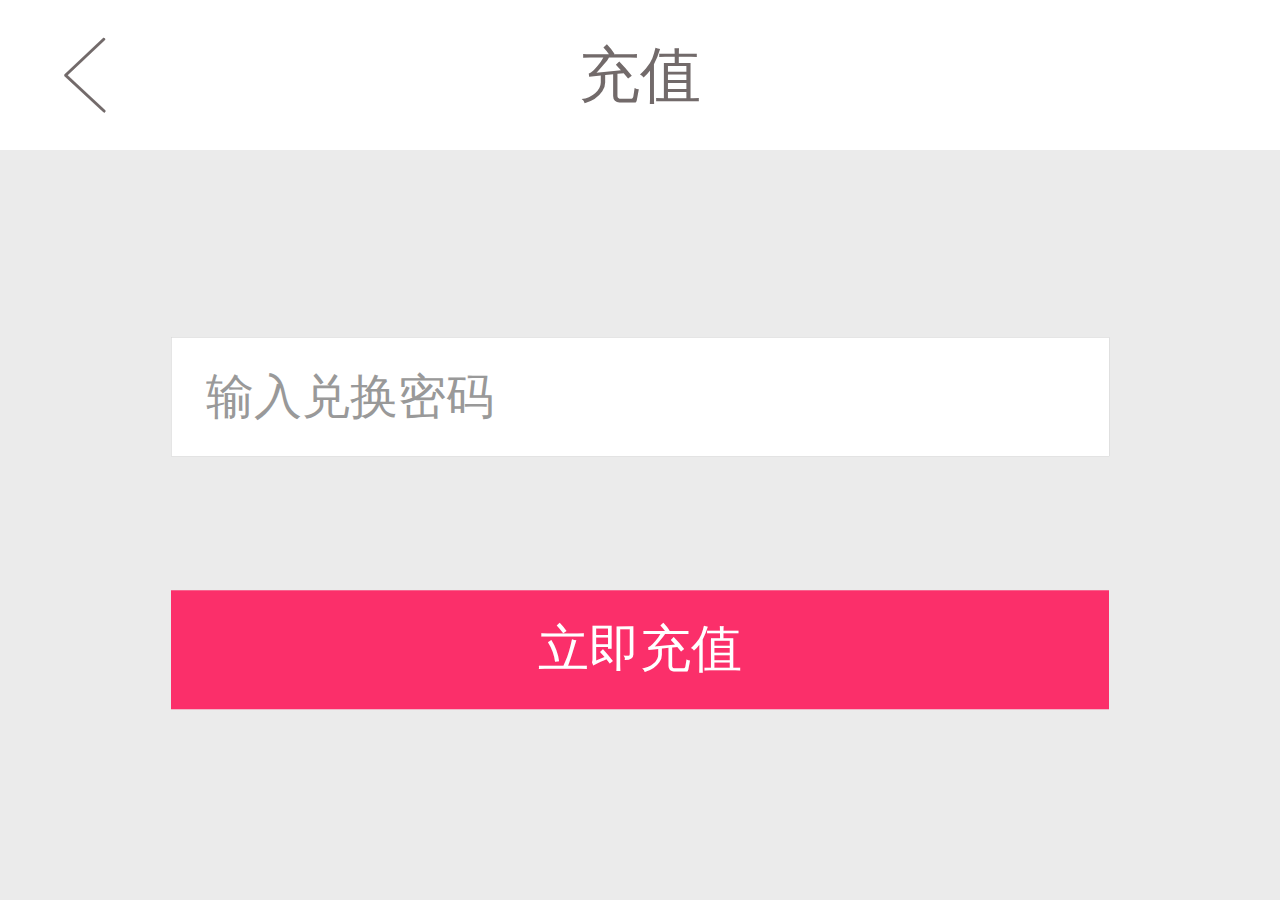
==== recharge.html @ 62c9b6fd "first commit" ====
<!doctype html>
<html>
<head>
<meta charset="utf-8" />
<meta name="viewport" content="width=device-width, initial-scale=1, maximum-scale=1, user-scalable=0"> <!-- 规定视口区域大小为1:1且不允许缩放 -->
<meta name="apple-mobile-web-app-capable" content="yes"> <!-- IOS中Safari允许全屏浏览 -->
<meta name="apple-mobile-web-app-status-bar-style" content="black"> <!-- IOS中Safari顶端状态条样式 -->
<meta content="telephone=no, address=no" name="format-detection"> <!-- 忽略IOS操作系统将五位或以上位数的数字识别成电话号码 -->
<meta name="author" content="BeZuo">
<title>福利平台</title>
<link rel="Shortcut Icon" href="images/favicon.ico" />
<!-- 用于浏览器默认样式重置 start -->
<link type="text/css" rel="stylesheet" href="style/base.min.css" />
<!-- 用于浏览器默认样式重置 end -->

<!-- 页面模块样式 start -->
<link type="text/css" rel="stylesheet" href="style/layout.min.css" />
<!-- 页面模块样式 end -->

<!-- 页面下拉加载动效 start -->
<link rel="stylesheet" type="text/css" href="style/gmu.min.css" />
<!-- 页面下拉加载动效 end -->

<!-- 页面下拉加载动效 start -->
<link rel="stylesheet" type="text/css" href="style/loading.min.css" />
<!-- 页面下拉加载动效 end -->
</head>

<body class="bg01">
<section>
	<!-- header start -->
	<header class="user-header">
		<a href="javascript: history.back();" class="fn-left iconfont page-back02"></a>
		<h1>充值</h1>
	</header>

	<!-- article start -->
	<article class="recharge-container">
		<div class="recharge-box">
			<from action="">
				<input type="text" placeholder="输入兑换密码" class="recharge-text" />

				<button class="recharge-btn">立即充值</button>
			</from>
		</div>
	</article>
	<!-- / article end -->

</section>

<script type="text/javascript" src="js/zepto.min.js"></script>
<script type="text/javascript" src="js/base.min.js"></script>
<script type="text/javascript">
	// 验证码输入自动将其格式化
	$(".recharge-text").on("keyup", formatBC);
  
    function formatBC(e){
  
      $(this).attr("data-oral", $(this).val().replace(/\ +/g,""));
      //$("#bankCard").attr("data-oral")获取未格式化的卡号
  
      var self = $.trim(e.target.value);
      console.log(self +"self!");
      console.log(this.value)
      var temp = this.value.replace(/\D/g, '').replace(/(....)(?=.)/g, '$1 ');
      if(self.length > 13){
        this.value = self.substr(0, 13);
        return this.value;
      }
      if(temp != this.value){
        this.value = temp;
      }
    }
</script>
</body>
</html>
---- style/base.min.css ----
@charset "UTF-8";body,html{color:#000;-webkit-text-size-adjust:none;-ms-text-size-adjust:none;text-size-adjust:none}article,aside,blockquote,body,button,code,dd,details,div,dl,dt,fieldset,figcaption,figure,footer,form,h1,h2,h3,h4,h5,h6,header,hgroup,hr,input,legend,li,menu,nav,ol,p,pre,section,td,textarea,th,ul{margin:0;padding:0;-webkit-tap-highlight-color:rgba(255,0,0,0);-webkit-user-select:none;-moz-user-select:none;user-select:none}a,button,input{-webkit-tap-highlight-color:rgba(255,0,0,0)}article,aside,details,figcaption,figure,footer,header,hgroup,menu,nav,section{display:block}audio,canvas,video{display:inline-block;*display:inline;*zoom:1}html{font-size:62.5%}body{font-size:1rem;font-family:Arial,Helvetica,sans-serif}button,input,select,textarea{font:12px/1.5 sans-serif;border:0 none}input,select,textarea{font-size:100%;-webkit-appearance:none;-webkit-user-select:text;-moz-user-select:text;user-select:text}i{font-style:normal}table{border-collapse:collapse;border-spacing:0}fieldset,img{border:0}iframe{display:block}abbr,acronym{border:0;font-variant:normal}del{text-decoration:line-through}address,caption,cite,code,dfn,em,th,var{font-style:normal;font-weight:400}ol,ul{list-style:none}caption,th{text-align:left}h1,h2,h3,h4,h5,h6{font-size:100%;font-weight:400}q:after,q:before{content:''}sub,sup{font-size:75%;line-height:0;position:relative;vertical-align:baseline}sup{top:-.5em}sub{bottom:-.25em}input[type=button],input[type=reset],input[type=submit]{-webkit-appearance:none}a,a:hover,ins{text-decoration:none}.fn-clear:after{visibility:hidden;display:block;font-size:0;content:" ";clear:both;height:0}.fn-clear{zoom:1}body .fn-hide{display:none}.fn-left,.fn-right{display:inline}.fn-left{float:left}.fn-right{float:right}.bg01{background-color:#ebebeb}.mbtm5{margin-bottom:.5rem}.ptn-center{left:50%;-webkit-transform:translateX(-50%);-moz-transform:translateX(-50%);-ms-transform:translateX(-50%);transform:translateX(-50%)}.ptn-middle{top:50%;-webkit-transform:translateY(-50%);-moz-transform:translateY(-50%);-ms-transform:translateY(-50%);transform:translateY(-50%)}.text-color{color:#fb5d5d}.text-color1{color:#999}.text-color3{color:#4071e4}.font10{font-size:1rem!important}.font12{font-size:1.2rem!important}.font14{font-size:1.4rem!important}.font15{font-size:1.8rem!important}.address-delete:before,.addressForm:before,.buy-number:before,.ct-group .ct-list:before,.ct-item:before,.ct-link:before,.ct-sm:before,.home-enter:before,.limited-box-btm:before,.nav-box:before,.order-item:before,.order-price:before,.sku-btn-box:before,.sku-item:before,.sortMore:before{content:'';position:absolute;display:block;height:1px;width:100%;-webkit-transform-origin:50% 0;-moz-transform-origin:50% 0;transform-origin:50% 0}.addressForm:after,.allOrders:after,.commodity:after,.coupon-title:after,.ct-record ul li:after,.ct-record-tit:after,.downBox:after,.enter-one:after,.ipt-text:after,.list-box01:after,.order-column01:after,.order-column:after,.order-coupon-top:after,.order-refund li:after,.orderAddress:after,.orderItemStatus:after,.pt-box h3:after,.refund-tit:after,.select-address-li li:after,.service-header:before,.sku-control dd:after,.suggest-sug li:after{content:'';position:absolute;display:block;height:1px;width:100%;-webkit-transform-origin:50% 100%;-moz-transform-origin:50% 100%;transform-origin:50% 100%}@media only screen and (-webkit-min-device-pixel-ratio:2){.address-delete:before,.addressForm:after,.addressForm:before,.allOrders:after,.buy-number:before,.commodity:after,.coupon-title:after,.ct-group .ct-list:before,.ct-item:before,.ct-link:before,.ct-record ul li:after,.ct-record-tit:after,.ct-sm:before,.downBox:after,.enter-one:after,.home-enter:before,.ipt-text:after,.limited-box-btm:before,.list-box01:after,.nav-box:before,.order-column01:after,.order-column:after,.order-coupon-top:after,.order-item:before,.order-price:before,.order-refund li:after,.orderAddress:after,.orderItemStatus:after,.pt-box h3:after,.refund-tit:after,.select-address-li li:after,.service-header:before,.sku-btn-box:before,.sku-control dd:after,.sku-item:before,.sortMore:before,.suggest-sug li:after{-webkit-transform:scaleY(0.6);-moz-transform:scaleY(0.6);transform:scaleY(0.6)}.enter-left:after,.enter-worth:after{-webkit-transform:scaleX(0.6);-moz-transform:scaleX(0.6);transform:scaleX(0.6)}}@media only screen and (-webkit-min-device-pixel-ratio:3){.address-delete:before,.addressForm:after,.addressForm:before,.allOrders:after,.buy-number:before,.commodity:after,.coupon-title:after,.ct-group .ct-list:before,.ct-item:before,.ct-link:before,.ct-record ul li:after,.ct-record-tit:after,.ct-sm:before,.downBox:after,.enter-one:after,.home-enter:before,.ipt-text:after,.limited-box-btm:before,.list-box01:after,.nav-box:before,.order-column01:after,.order-column:after,.order-coupon-top:after,.order-item:before,.order-price:before,.order-refund li:after,.orderAddress:after,.orderItemStatus:after,.pt-box h3:after,.refund-tit:after,.select-address-li li:after,.service-header:before,.sku-btn-box:before,.sku-control dd:after,.sku-item:before,.sortMore:before,.suggest-sug li:after{-webkit-transform:scaleY(0.33);-moz-transform:scaleY(0.33);transform:scaleY(0.33)}.enter-left:after,.enter-worth:after{-webkit-transform:scaleX(0.33);-moz-transform:scaleX(0.33);transform:scaleX(0.33)}}.slide-view{position:fixed;width:100%;height:100%;z-index:9999;top:0;left:0;background:#000;opacity:0;overflow:hidden}.slide-cur{display:none;position:absolute;z-index:999;bottom:15px;left:50%;height:10px;text-align:center;-webkit-transform:translateX(-50%);-moz-transform:translateX(-50%);-o-transform:translateX(-50%);transform:translateX(-50%)}.slide-cur span{float:left;width:6px;height:6px;margin:0 5px;-webkit-border-radius:50%;-moz-border-radius:50%;-ms-border-radius:50%;border-radius:50%;background:rgba(255,255,255,.5)}.slide-cur .cur{background:rgba(255,255,255,1)}.slide-view ul{position:relative;z-index:-1;display:-webkit-box;display:-moz-box;display:-ms-flexbox;display:box;width:100%;height:100%;-webkit-transition:all 350ms linear;-moz-transition:all 350ms linear;transition:all 350ms linear;-webkit-backface-visibility:hidden;-moz-backface-visibility:hidden;backface-visibility:hidden}.slide-view li{position:relative;width:100%;height:100%}.slide-view li img{position:absolute;top:50%;left:50%;max-width:100%;max-height:100%;-webkit-transform:translate(-50%,-50%);-moz-transform:translate(-50%,-50%);transform:translate(-50%,-50%)}.pop-img{-webkit-animation-duration:.4s;animation-duration:.4s;-webkit-animation-fill-mode:forwards;animation-fill-mode:forwards;-webkit-animation-name:anim-pop-open;animation-name:anim-pop-open;-webkit-animation-timing-function:cubic-bezier(0.6,0,.4,1);animation-timing-function:cubic-bezier(0.6,0,.4,1)}@-webkit-keyframes anim-pop-open{0%{opacity:0;-webkit-transform:scale3d(0,0,1)}100%{opacity:1;-webkit-transform:scale3d(1,1,1)}}@keyframes anim-pop-open{0%{opacity:0;-webkit-transform:scale3d(0,0,1);transform:scale3d(0,0,1)}100%{opacity:1;-webkit-transform:scale3d(1,1,1);transform:scale3d(1,1,1)}}@font-face{font-family:iconfont;src:url(font/iconfont.eot?t=1464162753);src:url(font/iconfont.eot?t=1464162753#iefix) format('embedded-opentype'),url(font/iconfont.woff?t=1464162753) format('woff'),url(font/iconfont.ttf?t=1464162753) format('truetype'),url(font/iconfont.svg?t=1464162753#iconfont) format('svg')}.iconfont{font-family:iconfont!important;font-size:16px;font-style:normal;-webkit-font-smoothing:antialiased;-webkit-text-stroke-width:.2px;-moz-osx-font-smoothing:grayscale}.iconfont-share{font-size:2.4rem;margin-right:.5rem}.prompt-down,.prompt-up{width:100%;padding:1rem 0;text-align:center;line-height:2rem;font-size:1.5rem;color:#878787;background-color:#ebebeb}.prompt-down{position:absolute}.btm-fixed,.top-fixed{position:fixed;left:0;z-index:99;width:100%}.top-fixed{top:0}.btm-fixed{bottom:0}.page-fixed{position:fixed;width:100%;height:100%;top:0;left:0;bottom:0;right:0;overflow:hidden}.scrollbox{position:absolute;top:4.4rem;left:0;bottom:0;right:0;overflow-y:scroll;-webkit-overflow-scrolling:touch;background-color:#ebebeb}.header{width:100%;height:4.4rem;background-color:#fb5d5d}.header .logo{line-height:4.4rem;font-size:2.2rem;text-align:center;color:#fff;text-shadow:1px 1px 1px #212121}.logo img{display:block;width:100%}.top-h1{padding:0 8rem;line-height:4.4rem;font-size:1.8rem;text-align:center;color:#fff}.top-right{margin-right:1.5rem;line-height:4.4rem;font-size:1.6rem}.writeBg{background-color:#fff}.page-back01:before,.page-back02:before,.page-back:before{content:"\e600";display:block;width:3rem;line-height:4.4rem;padding-left:1rem;font-size:2.5rem!important;color:#fff}.page-back01:before{color:#fb5d5d}.page-back02:before{color:#726a6a}.back-home{padding:1rem;font-size:2.4rem;color:#fff}.pad-top44{padding-top:4.4rem}.pad-btm50{padding-bottom:5rem}.margin-btm15{margin-bottom:1.5rem}.nav-box{display:-webkit-box;display:-webkit-flex;display:-ms-flexbox;display:flex;width:100%;height:5rem;background-color:#fff;-webkit-box-sizing:border-box;-moz-box-sizing:border-box;box-sizing:border-box}.nav-box:before{top:0;left:0;bottom:auto;right:auto;background-color:#b8b8b8}.nav-box a{display:block;flex:1;-webkit-flex:1;width:33.33%;padding-top:.4rem;line-height:1.6rem;font-size:1.2rem;text-align:center;color:#999}.nav-box .iconfont{display:block;width:2.8rem;height:2.8rem;margin:0 auto;line-height:2.9rem;font-size:2.9rem}.nav-box .nav-active,.nav-box .nav-active .iconfont{color:#fb5d5d}.buy-foot{height:5rem;line-height:5rem;text-align:center;font-size:1.8rem;background-color:#fb5d5d}.buy-foot a{height:5rem;-webkit-box-sizing:border-box;-moz-box-sizing:border-box;box-sizing:border-box}.btn-buy,.btn-buy07{display:block;width:100%;color:#fff}.btn-buy01{width:40%;color:#fff;background-color:#ffc548}.btn-buy02{width:60%;color:#fff}.btn-buy03,.btn-buy04,.btn-buy05{width:33.333%;color:#fff}.btn-buy03{color:#fb5d5d;background-color:#fff}.btn-buy04{background-color:#ffc548}.btn-buy06{display:block;width:100%;color:#fff;background-color:#999}.btn-buy07{background-color:#a7a7a7}.text-wrap{padding:1rem 0 .5rem;line-height:1.5rem;font-size:1.4rem}.text-wrap em{display:block;line-height:2rem;font-size:1.8rem}.buy-foot .icons-invite,.buy-foot .icons-invite01{display:inline-block;margin-right:.8rem;vertical-align:-.4rem}.mask-box{position:fixed;top:0;left:0;z-index:991;width:100%;height:100%;background-color:rgba(0,0,0,.5)}.downBox{position:relative;width:100%;padding:.9rem 9.3rem .9rem 1rem;height:6.8rem;background-color:#fff;-webkit-box-sizing:border-box;-moz-box-sizing:border-box;box-sizing:border-box}.downBox:after{top:auto;right:auto;bottom:0;left:0;background-color:#ebebeb}.btn-down{width:7.8rem;margin:1rem -7.8rem 0 0;text-align:center;line-height:3rem;font-size:1.6rem;color:#fff;background-color:#fb5d5d;-webkit-border-radius:.2rem;-moz-border-radius:.2rem;border-radius:.2rem}.downBox-left{padding-left:5.8rem}.down-img{width:5rem;height:5rem;margin-left:-5.8rem;overflow:hidden}.down-img img{display:block;width:100%}.downBox-left h2{width:8.1rem;padding:.5rem 0}.downBox-left h2 img{display:block;width:100%}.downBox-left p{line-height:2rem;font-size:1.4rem}.invite-box{position:relative;width:100%;height:13.5rem;padding:2.5rem 2rem 0;text-align:center;background-color:#fff;-webkit-transform:translate3d(0,-100%,0);-moz-transform:translate3d(0,-100%,0);transform:translate3d(0,-100%,0);-webkit-box-sizing:border-box;-moz-box-sizing:border-box;box-sizing:border-box}.invite-box h2{padding-bottom:.4rem;line-height:2.5rem;color:#fd5b5b;font-size:1.8rem}.invite-box p{line-height:2rem;font-size:1.4rem;color:#999}.invite-box a{display:block;width:9.8rem;margin:1.7rem auto 0;line-height:2.6rem;color:#fb5d5d;font-size:1.6rem;border:1px solid #fb5d5d;border-radius:.2rem}.invite-box .icons-arrow{position:absolute;right:0;top:1.5rem;font-size:5rem;color:#fb5b5b}.dialog{position:absolute;top:50%;left:50%;z-index:999;width:75%;-webkit-transform:translate(-50%,-50%);-moz-transform:translate(-50%,-50%);transform:translate(-50%,-50%)}.dialog-Content{position:relative;margin:0 1.5rem;padding:2.5rem 0 2rem;text-align:center;-webkit-box-sizing:border-box;-moz-box-sizing:border-box;-ms-box-sizing:border-box;box-sizing:border-box}.dialog-text{width:100%;line-height:2.4rem;font-size:1.6rem;color:#666}.dialog-btn{display:-webkit-box;display:-webkit-flex;display:-ms-flexbox;display:flex;position:relative;width:100%;height:3rem;padding-bottom:1rem;text-align:center}.dialog-btn:before{content:"";position:absolute;left:50%;display:block;width:1px;height:3rem;-webkit-transform:translateX(-50%);-moz-transform:translateX(-50%);transform:translateX(-50%);background-color:rgba(0,0,0,.5)}.dialog-btn button{display:block;flex:1;-webkit-flex:1;width:50%;line-height:3rem;font-size:1.8rem;color:#666;border:0 none;background-color:transparent}.dialog-show{background-color:#fff;-webkit-border-radius:.3rem;-moz-border-radius:.3rem;border-radius:.3rem;-webkit-animation:dialogShow .3s;-moz-animation:dialogShow .3s;-o-animation:dialogShow .3s;animation:dialogShow .3s}@-webkit-keyframes dialogShow{0%{opacity:0;-webkit-transform:scale(0)}90%{opacity:1;-webkit-transform:scale(1.02)}100%{opacity:1;-webkit-transform:scale(1)}}@-moz-keyframes dialogShow{0%{opacity:0;-moz-transform:scale(0)}90%{opacity:1;-moz-transform:scale(1.02)}100%{opacity:1;-moz-transform:scale(1)}}@-o-keyframes dialogShow{0%{opacity:0;-o-transform:scale(0)}90%{opacity:1;-o-transform:scale(1.02)}100%{opacity:1;-o-transform:scale(1)}}@keyframes dialogShow{0%{opacity:0;transform:scale(0)}90%{opacity:1;transform:scale(1.02)}100%{opacity:1;transform:scale(1)}}.icons-b1:before,.icons-b2:before,.icons-b3:before,.lc-confirm01-active:before,.lc-invite01:before,.lc-selected01:before{content:"";display:block;background-image:url([data-uri]);background-size:9rem 6rem;overflow:hidden}.lc-selected01:before{width:2.8rem;height:2.8rem;background-position:-6rem 0}.lc-invite01:before{width:2.8rem;height:2.8rem;background-position:-3rem 0}.lc-confirm01-active:before{width:2.8rem;height:2.8rem;background-position:0 0}.icons-b1:before{width:2.2rem;height:2.2rem;background-position:-.3rem -3.3rem}.icons-b2:before{width:2.2rem;height:2.2rem;background-position:-3.3rem -3.3rem}.icons-b3:before{width:2.2rem;height:2.2rem;background-position:-6.3rem -3.3rem}.loadingHtml{position:fixed;top:0;left:0;bottom:0;right:0;z-index:999;width:100%;height:100%;background-color:rgba(0,0,0,.5)}.loading-animate{position:absolute;z-index:1111;top:50%;left:50%;display:block;width:4rem;height:4rem;margin:-2rem 0 0 -2rem;border:solid #fff;border-width:1px 1px 0 0;-webkit-border-radius:50%;-moz-border-radius:50%;border-radius:50%;-webkit-animation:rotateAnim .4s infinite;-moz-animation:rotateAnim .4s infinite;-ms-animation:rotateAnim .4s infinite;animation:rotateAnim .4s infinite}@-webkit-keyframes rotateAnim{from{-webkit-transform:rotate(0deg)}50%{-webkit-transform:rotate(180deg)}to{-webkit-transform:rotate(360deg)}}@-moz-keyframes rotateAnim{from{-moz-transform:rotate(0deg)}50%{-moz-transform:rotate(180deg)}to{-moz-transform:rotate(360deg)}}@-ms-keyframes rotateAnim{from{-ms-transform:rotate(0deg)}50%{-ms-transform:rotate(180deg)}to{-ms-transform:rotate(360deg)}}@-o-keyframes rotateAnim{from{-o-transform:rotate(0deg)}50%{-o-transform:rotate(180deg)}to{-o-transform:rotate(360deg)}}@keyframes rotateAnim{from{transform:rotate(0deg)}50%{transform:rotate(180deg)}to{transform:rotate(360deg)}}
---- style/layout.min.css ----
@charset "UTF-8";.list-box01{position:relative;margin-bottom:.9rem;padding-top:.5rem;background-color:#fff}.list-box01:active{background-color:#f5f5f5}.list-box01:after{top:auto;left:0;bottom:0;right:auto;background-color:#d8d8d8}.list-box01:last-child{margin-bottom:0}.list-img01{position:relative;display:block;width:100%;padding-top:100%;overflow:hidden}.list-img01 img{position:absolute;left:50%;top:50%;display:block;width:100%;-webkit-transform:translate(-50%,-50%);-moz-transform:translate(-50%,-50%);transform:translate(-50%,-50%)}.list-title01{width:100%;height:3.6rem;padding:.6rem 1.5rem 0;line-height:3rem;font-size:1.8rem;color:#444;-webkit-box-sizing:border-box;-moz-box-sizing:border-box;box-sizing:border-box;white-space:nowrap;text-overflow:ellipsis;overflow:hidden}.list-text01{display:-webkit-box;width:100%;max-height:4rem;padding:0 1.5rem;line-height:2rem;font-size:1.2rem;color:#666;text-overflow:ellipsis;-webkit-box-sizing:border-box;-moz-box-sizing:border-box;box-sizing:border-box;overflow:hidden;-webkit-line-clamp:2;-webkit-box-orient:vertical}.buy-price{height:2.5rem;padding:1.2rem 1.5rem 1.5rem;line-height:2.5rem}.buy01{width:15.4rem;height:4.8rem;text-align:center;font-size:2.8rem;line-height:4.8rem;color:#fb5d5d;border:1px solid #fb5d5d;-webkit-border-radius:.4rem;-moz-border-radius:.4rem;border-radius:.4rem;-webkit-box-sizing:border-box;-moz-box-sizing:border-box;box-sizing:border-box;-webkit-transform:scale(0.5,.5);-moz-transform:scale(0.5,.5);-ms-transform:scale(0.5,.5);transform:scale(0.5,.5);-webkit-transform-origin:right top;-moz-transform-origin:right top;-ms-transform-origin:right top;transform-origin:right top}.buy01 .iconfont{vertical-align:-.4rem;font-size:4rem}.price01{line-height:2.4rem;font-size:2rem;color:#fb5d5d}.odd-price01{font-size:1.5rem;text-decoration:line-through}.list-box02{width:100%;min-height:13rem;margin-bottom:1rem;padding:1.5rem;-webkit-box-sizing:border-box;-moz-box-sizing:border-box;box-sizing:border-box;background-color:#fff}.list-box02:last-child{margin-bottom:0}.list-img02{display:block;width:10rem;height:10rem;overflow:hidden}.list-img04{display:block;width:6rem;height:6rem;overflow:hidden}.list-img02 img,.list-img04 img{display:block;width:100%}.list-content02,.list-content04{position:relative;height:10rem;margin-left:11.2rem;font-size:1.2rem}.list-content04{height:6rem;margin-left:6.7rem}.list-content04 .order-text{width:100%;height:1.8rem;line-height:1.8rem;text-overflow:ellipsis;white-space:nowrap;overflow:hidden}.list-content02 p:nth-of-type(1){margin-bottom:.8rem}.list-text02{line-height:1.2rem;font-size:1.2rem;color:#999;margin-bottom:.8rem}.list-title02,.list-title03,.list-title04{width:100%;height:5rem;margin-bottom:.4rem;line-height:2.5rem;font-size:1.5rem;color:#444;text-overflow:ellipsis;-webkit-line-clamp:2;-webkit-box-orient:vertical;overflow:hidden}.list-title04{height:1.8rem;line-height:1.8rem;-webkit-line-clamp:1;white-space:nowrap}.orderItemStatus{position:relative;height:3.5rem;margin:-1.5rem -1.5rem 0 0;line-height:3.5rem;font-size:1.4rem;background-color:#fff}.orderItemStatus:after{top:auto;left:0;bottom:0;right:auto;background-color:#d8d8d8}.orderItem{width:100%;padding:1.5rem 0 .5rem}.order-text{font-size:1.3rem;color:#999}.order-text i{margin-left:.8rem}.list-title03{float:left;height:2.5rem;margin-top:-.4rem;-webkit-line-clamp:1;white-space:nowrap}.price02,.price04{position:absolute;bottom:0;left:0;font-size:1.2rem}.price04{width:100%;font-size:1.8rem;bottom:-.5rem}.order-groupText{margin-top:.2rem;font-size:1.2rem;color:#999}.commodity{position:relative;min-height:11rem;margin:0 1.5rem;padding:1.5rem 0;-webkit-box-sizing:border-box;-moz-box-sizing:border-box;box-sizing:border-box}.commodity:after{top:auto;left:0;bottom:0;right:auto;background-color:#d8d8d8}.commodity-img{position:relative;width:8rem;height:8rem;overflow:hidden}.commodity-img img{display:block;width:100%;height:100%}.commodity-tit-price{position:relative;z-index:3;min-height:8rem;margin-left:9.2rem}.commodity-tit{float:left;width:100%;height:4.8rem;margin-top:-.3rem;line-height:2.4rem;font-size:1.8rem;color:#444;text-overflow:ellipsis;-webkit-line-clamp:2;-webkit-box-orient:vertical;overflow:hidden}.commodity-price{position:absolute;left:0;bottom:-.5rem;font-size:1.8rem}.add-cart{position:absolute;right:0;bottom:-.2rem;width:17.6rem;height:4.8rem;line-height:4.8rem;font-size:2.8rem;text-align:center;color:#fff;background-color:#fb5d5d;-webkit-border-radius:.4rem;-moz-border-radius:.4rem;-ms-border-radius:.4em;border-radius:.4rem;-webkit-transform:scale(0.5);-moz-transform:scale(0.5);-ms-transform:scale(0.5);transform:scale(0.5);-webkit-transform-origin:100% 100%;-moz-transform-origin:100% 100%;transform-origin:100% 100%}.sku-control{position:relative;max-height:25.8rem;margin:0 1.5rem}.sku-control dl{position:relative;max-height:25.8rem;overflow-y:scroll;-webkit-overflow-scrolling:touch}.sku-control dt{position:relative;float:left;padding-top:1.2rem;line-height:2.5rem;font-size:1.8rem;color:#666}.sku-control dt:first-child{border-top:0 none}.sku-control dd{position:relative;z-index:2;float:left;width:100%;padding-bottom:1.5rem}.sku-control dd:after{top:auto;left:0;bottom:0;right:auto;background-color:#d8d8d8}.sku-control dd:last-child:after{display:none}.sku-control dd label{float:left;margin:1.2rem 1.2rem 0 0;padding:.3rem .8rem;line-height:1.8rem;font-size:1.4rem;color:#999;border:1px solid #d8d8d8;-webkit-border-radius:2px;-moz-border-radius:2px;border-radius:2px;-webkit-box-sizing:border-box;-moz-box-sizing:border-box;box-sizing:border-box}.sku-control dd .checked{color:#fff;border-color:#fb5d5d;background-color:#fb5d5d}.sku-control dd .disabled{border-color:#ebebeb;background-color:#ebebeb}.buy-number{position:relative;margin:0 1.5rem;padding:.9rem 0 2.3rem;line-height:2.4rem}.buy-number:before{top:0;right:auto;bottom:auto;left:0;background-color:#d8d8d8}.buy-number em{font-size:1.6rem;color:#666}.btn-next,.span-next{display:block;width:100%;line-height:4.4rem;font-size:1.8rem;text-align:center;color:#fff;border:0 none}.btn-next{background-color:#fb5d5d}.sku-btn-box{position:relative;width:100%;height:5rem;background-color:#fff}.sku-btn-box:before{top:0;right:auto;left:0;bottom:auto;background-color:#d8d8d8}.btn-sku{position:absolute;right:0;top:0;width:44%;height:5rem;line-height:5rem;font-size:1.8rem;color:#fff;background-color:#a1a1a1}.btn-sku-active{background-color:#fb5d5d}.icon-cart{float:left;width:3.2rem;height:3.2rem;margin:.9rem 1.2rem 0 1.5rem;font-size:3.2rem;color:#fff;background-color:#999;-webkit-border-radius:.4rem;-moz-border-radius:.4rem;-ms-border-radius:.4rem;border-radius:.4rem}.icon-cart-active{position:relative;background-color:#ffbe00}.cart-num{position:absolute;top:0;right:0;display:inline-block;padding:0 1.15rem;line-height:3.6rem;text-align:center;font-size:2.8rem;color:#fff;background-color:#fb5d5d;-webkit-border-radius:1.8rem;-moz-border-radius:1.8rem;-ms-border-radius:1.8rem;border-radius:1.8rem;-webkit-transform:translate(50%,-50%) scale(.5);-moz-transform:translate(50%,-50%) scale(.5);-ms-transform:translate(50%,-50%) scale(.5);transform:translate(50%,-50%) scale(.5);-webkit-transform-origin:50% 50%;-moz-transform-origin:50% 50%;-ms-transform-origin:50% 50%;transform-origin:50% 50%}.sku-total{line-height:5rem;font-size:1.8rem;color:#a1a1a1}.sku-total-active{color:#fb5d5d}.number-control{position:absolute;right:0;bottom:-.2rem;display:none;height:4.8rem;border:1px solid #999;-webkit-border-radius:.2rem;-moz-border-radius:.2rem;border-radius:.2rem;-webkit-box-sizing:border-box;-moz-box-sizing:border-box;box-sizing:border-box;-webkit-transform:scale(.5);-moz-transform:scale(.5);-ms-transform:scale(.5);transform:scale(.5);-webkit-transform-origin:100% 100%;-moz-transform-origin:100% 100%;-ms-transform-origin:100% 100%;transform-origin:100% 100%}.number-control-nocart{display:block;-webkit-transform-origin:100% 0;-moz-transform-origin:100% 0;-ms-transform-origin:100% 0;transform-origin:100% 0}.number-control1{top:50%;display:block;-webkit-transform-origin:100% 50%;-moz-transform-origin:100% 50%;-ms-transform-origin:100% 50%;transform-origin:100% 50%;-webkit-transform:translateY(-50%) scale(.5);-moz-transform:translateY(-50%) scale(.5);-ms-transform:translateY(-50%) scale(.5);transform:translateY(-50%) scale(.5)}.brcolor{border-color:#fb5d5d}.btn-decrease,.btn-increase{float:right;width:4.2rem;line-height:4.8rem;text-align:center;color:#999}.brcolor .btn-decrease,.brcolor .btn-increase,.brcolor .curnum{color:#fb5d5d}.btn-increase{font-size:3.2rem;padding-right:1rem}.btn-decrease{font-size:3.6rem;padding-left:.5rem}.curnum,.num-nocart{width:8rem;height:4.4rem;line-height:4.4rem;font-size:3.2rem;color:#666;text-align:center}#de-pic-box{display:none;position:fixed;top:0;left:0;bottom:0;right:0;z-index:999;width:100%;height:100%;background-color:#000}#de-pic-box img{position:absolute;top:50%;left:50%;display:block;max-width:100%;max-height:100%;-webkit-transform:translate(-50%,-50%);-moz-transform:translate(-50%,-50%);-ms-transform:translate(-50%,-50%);transform:translate(-50%,-50%)}.skuBox-cart{position:relative;padding-top:1.6rem}.sku-item{position:relative;margin:0 1.5rem;padding:1.5rem 9.5rem 1.5rem 0}.sku-item-box{width:100%;max-height:4rem;line-height:2rem;font-size:1.4rem;color:#999;-webkit-box-sizing:border-box;-moz-box-sizing:border-box;-ms-box-sizing:border-box;box-sizing:border-box;-webkit-line-clamp:2;-webkit-box-orient:vertical;text-overflow:ellipsis;overflow:hidden}.sku-item:before{top:0;right:auto;bottom:auto;left:0;background-color:#d8d8d8}.sku-item:first-child:before{display:none}.sku-item em{color:#fb5d5d}.sku-item .sku-info{margin-left:.8rem}.sku-item .sku-info:first-child{margin:0}.icon-cart-box{position:absolute;top:0;left:0;-webkit-transform:translateY(-50%);-moz-transform:translateY(-50%);-ms-transform:translateY(-50%);transform:translateY(-50%)}.icon-cart-box .icon-cart{margin-top:0}.addressBox,.skuBox{position:fixed;bottom:0;left:0;z-index:992;width:100%;background-color:#fff}.addressItem-box{margin-bottom:1.5rem;background-color:#fff}.addressItem{position:relative;padding:1.5rem 1.5rem 1rem 5.6rem;background-color:#fff}.address-delete{position:relative;margin:0 1.5rem;line-height:4rem;font-size:1.4rem;text-align:right}.address-delete:before{top:0;left:0;right:auto;bottom:auto;background-color:#d8d8d8}.address-delete a{color:#666}.address-delete a .iconfont{margin-right:.5rem;vertical-align:-.1rem}.confirm{position:absolute;top:50%;left:1.5rem;font-size:2.4rem;-webkit-transform:translateY(-50%);-moz-transform:translateY(-50%);transform:translateY(-50%)}.icons-confirm-active{color:#fb5d5d}.icons-confirm{color:#999}.addAddress{position:relative;height:6rem;margin-bottom:1rem;padding:1rem 0;line-height:4rem;font-size:1.4rem;color:#444;border:solid rgba(168,168,168,.2);border-width:1px 0;-webkit-box-sizing:border-box;-moz-box-sizing:border-box;box-sizing:border-box;background-color:#fff}.addAddress:active{background-color:#ebebeb}.iconfont-add{margin:0 1rem 0 1.2rem;font-size:2.4rem;color:#999}.anmite-show{display:block;-webkit-animation:anmiteShow .2s;-moz-animation:anmiteShow .2s;-o-animation:anmiteShow .2s;animation:anmiteShow .2s}@-webkit-keyframes anmiteShow{0%{-webkit-transform:translate(0,100%);-moz-transform:translate(0,100%);transform:translate(0,100%)}100%{-webkit-transform:translate(0,0);-moz-transform:translate(0,0);transform:translate(0,0)}}@-moz-keyframes anmiteShow{0%{-webkit-transform:translate(0,100%);-moz-transform:translate(0,100%);transform:translate(0,100%)}100%{-webkit-transform:translate(0,0);-moz-transform:translate(0,0);transform:translate(0,0)}}@-o-keyframes anmiteShow{0%{-webkit-transform:translate(0,100%);-moz-transform:translate(0,100%);transform:translate(0,100%)}100%{-webkit-transform:translate(0,0);-moz-transform:translate(0,0);transform:translate(0,0)}}@keyframes anmiteShow{0%{-webkit-transform:translate(0,100%);-moz-transform:translate(0,100%);transform:translate(0,100%)}100%{-webkit-transform:translate(0,0);-moz-transform:translate(0,0);transform:translate(0,0)}}.anmite-hide{display:none;-webkit-animation:anmiteHide .2s;-moz-animation:anmiteHide .2s;-o-animation:anmiteHide .2s;animation:anmiteHide .2s}@-webkit-keyframes anmiteHide{0%{-webkit-transform:translate(0,0);-moz-transform:translate(0,0);transform:translate(0,0)}100%{-webkit-transform:translate(0,100%);-moz-transform:translate(0,100%);transform:translate(0,100%)}}@-moz-keyframes anmiteHide{0%{-webkit-transform:translate(0,0);-moz-transform:translate(0,0);transform:translate(0,0)}100%{-webkit-transform:translate(0,100%);-moz-transform:translate(0,100%);transform:translate(0,100%)}}@-o-keyframes anmiteHide{0%{-webkit-transform:translate(0,0);-moz-transform:translate(0,0);transform:translate(0,0)}100%{-webkit-transform:translate(0,100%);-moz-transform:translate(0,100%);transform:translate(0,100%)}}@keyframes anmiteHide{0%{-webkit-transform:translate(0,0);-moz-transform:translate(0,0);transform:translate(0,0)}100%{-webkit-transform:translate(0,100%);-moz-transform:translate(0,100%);transform:translate(0,100%)}}.order-coupon{margin-bottom:1rem;line-height:4rem;font-size:1.4rem;background-color:#fff}.order-coupon-top{position:relative;z-index:1;height:4rem;margin:0 1.5rem;color:#666}.order-coupon-top:after{top:auto;right:auto;left:0;bottom:0;background-color:#d8d8d8}.order-coupon-top em{color:#fb5b5b}.coupon-link{display:block;padding:0 1.5rem;color:#666}.coupon-link .iconfont{margin-right:-.5rem;font-size:2.5rem}.coupon-switch{position:relative;z-index:2;width:4.6rem;height:2.7rem;margin-top:.65rem;-webkit-border-radius:1.5rem;-moz-border-radius:1.5rem;-ms-border-radius:1.5rem;border-radius:1.5rem}.switch-on{background-color:#44db5e}.switch-off{background-color:#cdcdcd}.btn-switch{position:absolute;top:.1rem;right:.1rem;z-index:4;width:2.5rem;height:2.5rem;-webkit-border-radius:50%;-moz-border-radius:50%;-ms-border-radius:50%;border-radius:50%;background-color:#fff}.btn-switch-off,.btn-switch-on{-webkit-transition:-webkit-transform .2s;-moz-transition:-moz-transform .2s;transition:transform .2s}.btn-switch-on{-webkit-transform:translate3d(0,0,0);-moz-transform:translate3d(0,0,0);transform:translate3d(0,0,0)}.btn-switch-off{-webkit-transform:translate3d(-41.3%,0,0);-moz-transform:translate3d(-41.3%,0,0);transform:translate3d(-78.5%,0,0)}.address{width:100%;padding-bottom:3rem}.address h3{line-height:4.5rem;font-size:1.8rem;color:#444;text-align:center}.addressForm{position:relative;margin:0 1.5rem}.addressForm:before{top:0;left:0;bottom:auto;right:auto;background-color:#a8a8a8}.addressForm:after{top:auto;left:0;bottom:0;right:auto;background-color:#a8a8a8}.addressForm li{width:100%;height:4rem;padding-left:7.8rem;-webkit-box-sizing:border-box;-moz-box-sizing:border-box;box-sizing:border-box}.addressForm li label{float:left;margin-left:-7.8rem;line-height:4rem;font-size:1.6rem;color:#666}.ipt-text{position:relative;display:block;width:100%;height:4rem;line-height:4rem;font-size:1.4rem;-webkit-box-sizing:border-box;-moz-box-sizing:border-box;box-sizing:border-box}.ipt-text:after{top:auto;left:0;bottom:0;right:auto;background-color:#d8d8d8}.ipt-text input{width:100%;color:#444}.citySelect{padding:1rem 0;color:#999}.select1,.select2,.select3{float:left;width:33.3%;height:2rem;margin-left:-.6rem;line-height:2rem;color:#999;overflow:hidden;white-space:nowrap;text-overflow:ellipsis}.addressForm li:last-child .ipt-text{border:0 none}:-moz-placeholder{color:#999}::-moz-placeholder{color:#999}input:-ms-input-placeholder{color:#999}input::-webkit-input-placeholder{color:#999}.home-banner{position:relative;width:100%;padding-top:40%;overflow:hidden}.ban-box{position:absolute;top:0;left:0}.home-banner img{display:block;max-width:100%}.home-enter{position:relative;width:100%;height:17rem;background-color:#fff}.home-enter:before{z-index:3;top:auto;right:auto;bottom:0;left:0;background-color:#ddd}.home-enter a{display:block;width:100%;-webkit-box-sizing:border-box;-moz-box-sizing:border-box;-ms-box-sizing:border-box;box-sizing:border-box}.home-enter p{line-height:1.7rem}.enter-left{position:relative;width:40%;height:17rem}.enter-left:after,.enter-worth:after{content:"";position:absolute;top:0;bottom:0;right:0;display:block;width:0;border-right:1px solid #ddd}.enter-left a{height:17rem}.enter-left h4{line-height:2.5rem;font-size:1.8rem;color:#fb5d5d}.enter-left span{position:relative;display:block;width:11.6rem;height:10rem;margin-top:1rem}.home-enter img{position:absolute;top:50%;left:50%;display:block;width:100%;-webkit-transform:translate(-50%,-50%);-moz-transform:translate(-50%,-50%);-ms-transform:translate(-50%,-50%);transform:translate(-50%,-50%)}.enter-rgt{width:60%}.enter-one{position:relative;width:100%;height:7rem}.enter-one:after{z-index:2;top:auto;left:0;bottom:0;right:auto;background-color:#d8d8d8}.enter-one a{height:7rem}.enter-one h4{margin-top:.3rem;line-height:2.5rem;font-size:1.8rem;color:#ff559e}.enter-one span{float:left;position:relative;width:7.9rem;height:6rem}.enter-one img{position:absolute}.enter-hot,.enter-worth{position:relative;width:50%;height:10rem}.enter-hot a,.enter-worth a{height:10rem}.enter-hot h4,.enter-worth h4{line-height:2rem;font-size:1.4rem}.enter-worth h4{color:#f254fb}.enter-worth span{position:relative;display:block;width:6.2rem;height:5rem;margin:.1rem 0 0 .9rem}.enter-hot h4{color:#ff6868}.enter-hot span{position:relative;display:block;width:6.8rem;height:5rem;margin:.1rem 0 0 .4rem}.tab-bar{width:100%;height:4rem;margin-bottom:1rem}.tab-bar-box{width:100%;height:4rem!important;border:0 none!important;background-color:#fff;overflow:hidden}.tab-bar-box li{font-size:1.4rem}.tab-bar-box li a{display:block;width:auto!important;margin:0 1.5rem;line-height:4rem;color:#666}.tab-bar-box .ui-state-active a{position:relative;font-size:1.6rem;color:#fb5d5d}.tab-bar-box .ui-state-active a:after{content:"";position:absolute;z-index:4;top:auto;right:auto;left:0;bottom:0;display:block;width:100%;height:2px;background-color:#fb5d5d}.tab-fixed{position:fixed!important;top:0;left:0;z-index:999}.sort-box{margin-bottom:1.5rem;background-color:#fff}.sort-box:last-child{margin-bottom:0}.categoryImg,.sortImg{position:relative;width:100%;height:13rem;text-align:center;overflow:hidden}.categoryImg:after{content:"";position:absolute;left:50%;bottom:-1rem;z-index:2;display:block;width:1rem;height:1rem;background-color:#fff;-webkit-transform:rotate(-45deg) translate(0,-70%);-moz-transform:rotate(-45deg) translate(0,-70%);-ms-transform:rotate(-45deg) translate(10,-70%);transform:rotate(-45deg) translate(0,-70%)}.categoryImg img,.sortImg img{display:block;width:100%;height:13rem}.sort-top{position:absolute;left:0;width:100%;padding:0 1.5rem;color:#fff;-webkit-box-sizing:border-box;-moz-box-sizing:border-box;box-sizing:border-box}.sort-title{margin-bottom:.4rem;line-height:2.8rem;font-size:2.2rem;font-weight:700;overflow:hidden;white-space:nowrap;text-overflow:ellipsis}.sort-text{display:block;width:100%;overflow:hidden;white-space:nowrap;text-overflow:ellipsis;font-size:1.5rem}.sortContent{margin:1.2rem .6rem 0}.single{float:left;width:33.33%;padding:0 .6rem;-webkit-box-sizing:border-box;-moz-box-sizing:border-box;box-sizing:border-box}.sortSingleImg{position:relative;display:block;width:100%;padding-top:100%;overflow:hidden}.sortSingleImg img{position:absolute;top:50%;left:50%;display:block;width:100%;-webkit-transform:translate(-50%,-50%);-moz-transform:translate(-50%,-50%);transform:translate(-50%,-50%)}.single-text{width:100%;height:3.4rem;margin:.7rem 0;line-height:1.7rem;font-size:1.2rem;color:#333;text-overflow:ellipsis;-webkit-box-sizing:border-box;-moz-box-sizing:border-box;box-sizing:border-box;overflow:hidden;-webkit-line-clamp:2;-webkit-box-orient:vertical}.sortContent em{font-size:1.4rem}.sortMore{position:relative;display:block;margin:1.1rem 1.2rem 0;line-height:4.3rem;font-size:1.5rem;text-align:center;color:#4e4e4e}.sortMore:before{top:0;left:0;bottom:auto;right:auto;background-color:#e0e0e0}.iconfont-more{margin-left:.4rem;vertical-align:-.1rem;font-size:1.7rem;color:#ccc}.page-box{position:absolute;width:100%;height:100%;overflow:hidden}.productImg{width:100%;padding-top:100%;background-color:#fff;overflow:hidden}.detailsBox{position:relative;padding:1.1rem 1.5rem;background-color:#fff;border-bottom:1rem solid #ebebeb}.detailsBox h2{margin-bottom:.9rem;line-height:2.4rem;font-size:1.8rem;color:#444}.detailsBox p{line-height:2.5rem}.price03{margin-right:.7rem;font-size:1.8rem}.postage{display:inline-block;font-size:1.3rem;vertical-align:.2rem}.otherAddress{padding:1rem 1.5rem;font-size:1.2rem;line-height:1.7rem;color:#999}.action-container{padding:0 1.6rem 0 1.5rem;height:4.4rem;margin-bottom:1rem;line-height:4.4rem;font-size:1.6rem;color:#666;background-color:#fff}.detail-arrow-right{margin-right:-.6rem;font-size:2rem;color:#979797}.detailsContent{padding:1.1rem 0 1rem;background-color:#fff}.details-title{margin:0 1.5rem 1.2rem;line-height:2.2rem;font-size:1.6rem;color:#444}.details-text{margin:0 1.5rem 1.1rem;line-height:2rem;font-size:1.4rem;color:#666}.details-img{background-color:#fff}.details-img img{display:block;width:100%}.ct-sm{position:relative;margin:0 1.5rem;padding:2rem 0 2.2rem;color:#777;background-color:#fff}.ct-sm:before{top:0;left:0;bottom:auto;right:auto;background-color:#ebebeb}.ct-sm-child:first-child{width:33.3%}.ct-sm-child:nth-child(2){width:33.3%;padding-left:3%;-webkit-box-sizing:border-box;-moz-box-sizing:border-box;box-sizing:border-box}.ct-sm-child:last-child{width:33.3%;text-align:right}.ct-sm-child span:before{content:"";margin-right:.3rem}.ct-sm-child span{display:inline-block;vertical-align:-.2rem}.ct-sm-child p{display:inline-block;line-height:1.5rem}.ct-h3{line-height:4rem;font-size:1.2rem;text-align:center;color:#fb5d5d}.ct-box{width:100%;margin-bottom:1.5rem;background-color:#fff}.ct-group,.ct-group01{position:relative;overflow:hidden}.ct-fixed{background-color:#fff}.ct-group .ct-list{margin:0 0 0 1.5rem}.ct-list li{position:relative;float:left;width:100%;height:5.6rem;color:#9f9f9f;-webkit-box-sizing:border-box;-moz-box-sizing:border-box;-ms-box-sizing:border-box;box-sizing:border-box}.ct-group .ct-list:before{top:0;left:1.5rem;bottom:auto;right:auto;background-color:#ebebeb}.ct-item{position:relative;width:100%;padding:1.2rem 0;border:solid transparent;border-width:0 1.5rem;-webkit-box-sizing:border-box;-moz-box-sizing:border-box;-ms-box-sizing:border-box;box-sizing:border-box;background-color:#fff}.ct-item:before{top:0;left:0;bottom:auto;right:auto;background-color:#ebebeb}.ct-list li h5{line-height:1.4rem;font-size:1.4rem;margin-bottom:.6rem}.ct-list li p{line-height:1.4rem;font-size:1.2rem}.ct-list li i{margin-left:.8rem}.btn-join{width:4.8rem;height:1.3rem;margin-top:.65rem;padding:.4rem 0 .3rem;line-height:1.3rem;text-align:center;font-size:1.3rem;color:#fb5d5d;border:1px solid #fb5d5d;border-radius:2px}.ct-group .btn-join{font-size:1.4rem;color:#fff;background-color:#fb5d5d}.btn-join:active{color:#fff;background-color:#fb5d5d}.ct-link{position:relative;display:block;width:100%;line-height:4.4rem;font-size:1.4rem;text-align:center;color:#999}.ct-link:before{top:0;left:0;bottom:auto;right:auto;background-color:#ebebeb}.ct-link .iconfont{vertical-align:-.1rem}.ct-user{position:relative;width:3.2rem;height:3.2rem;overflow:hidden;margin-right:.8rem}.ct-user img{position:absolute;top:50%;left:50%;display:block;width:100%;-webkit-transform:translate(-50%,-50%);-moz-transform:translate(-50%,-50%);transform:translate(-50%,-50%)}.add-kf{width:100%;padding:1.5rem 0;background-color:#fff}.add-kf h3{line-height:2.2rem;text-align:center;font-size:1.6rem;color:#666}.add-wx{padding:1.7rem 0 0 1.5rem}.add-img{float:left;width:50%;margin-bottom:3.2rem;text-align:center;border-right:1.5rem solid transparent;-webkit-box-sizing:border-box;-moz-box-sizing:border-box;box-sizing:border-box}.add-img-box{display:block;width:100%;margin-bottom:1rem;padding:.4rem;border:1px solid #ebe9e9;-webkit-border-radius:.4rem;-moz-border-radius:.4rem;border-radius:.4rem;-webkit-box-sizing:border-box;-moz-box-sizing:border-box;box-sizing:border-box}.add-img span{position:relative;display:block;width:100%;padding-top:100%;overflow:hidden}.add-img span img{position:absolute;top:50%;left:50%;display:block;width:100%;-webkit-transform:translate(-50%,-50%);-moz-transform:translate(-50%,-50%);-ms-transform:translate(-50%,-50%);transform:translate(-50%,-50%)}.add-img em{line-height:2.2rem;font-size:1.6rem;color:#666}.down-App{display:block;height:4.4rem;margin:0 3.5rem 2rem;line-height:4.4rem;text-align:center;font-size:1.6rem;color:#fff;background-color:#fb5d5d;-webkit-border-radius:.4rem;-moz-border-radius:.4rem;border-radius:.4rem;box-shadow:0 1rem 2rem rgba(251,93,93,.5)}.buy-tips-box{width:100%;padding-top:1rem;margin-top:1rem;background-image:url([data-uri]);background-repeat:no-repeat;background-size:100% 1rem}.buy-tips-box-top{padding:1.5rem;line-height:2.2rem;font-size:1.6rem;background-color:#fff}.buy-tips-box-top div:first-child{width:33%;color:#ffb861}.buy-tips-box-top div:nth-child(2){width:35%;padding-left:.3rem;color:#fb5d5d;-webkit-box-sizing:border-box;-moz-box-sizing:border-box;box-sizing:border-box}.buy-tips-box-top div:last-child{width:32%;color:#3dcfdd}.icons-b1,.icons-b2,.icons-b3{float:left;width:2.2rem;height:2.2rem;margin-right:.6rem;-webkit-border-radius:50%;-moz-border-radius:50%;-ms-border-radius:50%;border-radius:50%}.icons-b1{background-color:#ffb861}.icons-b2{background-color:#fb5d5d}.icons-b3{background-color:#3dcfdd}.buy-tips-box p{padding:1rem 1.5rem;line-height:2rem}.pt-box h3{position:relative;padding-top:2.5rem;margin:0 .8rem 2.5rem}.pt-box h3:after{z-index:2;top:auto;left:0;bottom:0;right:auto;background-color:#d8d8d8}.pt-box h3 span{position:absolute;z-index:3;left:50%;bottom:0;padding:0 1rem;font-size:1.4rem;color:#666;-webkit-transform:translate(-50%,50%);-moz-transform:translate(-50%,50%);transform:translate(-50%,50%);background-color:#ebebeb}.pt-item{float:left;width:50%;margin-bottom:1.3rem;background-color:#fff;-webkit-box-sizing:border-box;-moz-box-sizing:border-box;box-sizing:border-box}.pt-item:active{background-color:#f5f5f5}.pt-item:nth-child(2n-1){border-right:.65rem solid #ebebeb}.pt-item:nth-child(2n){border-left:.65rem solid #ebebeb}.pt-img{position:relative;display:block;width:100%;padding-top:100%;overflow:hidden}.pt-item img{position:absolute;top:50%;left:50%;display:block;width:100%;-webkit-transform:translate(-50%,-50%);-moz-transform:translate(-50%,-50%);transform:translate(-50%,-50%)}.pt-text-box{padding:1rem;line-height:1.8rem}.pt-text{width:100%;height:1.4rem;margin-bottom:1.1rem;line-height:1.4rem;font-size:1.4rem;text-overflow:ellipsis;white-space:nowrap;overflow:hidden}.user-header{width:100%;height:4.4rem;text-align:center;color:#726a6a;background-color:#fff}.user-header h1{padding:0 8rem;line-height:4.4rem;font-size:1.8rem}.ly-user-box{width:100%;height:15rem;color:#fff;background-color:#fc3a72}.ly-user-img{width:100%;height:4.4rem;padding:2rem 0 1rem}.ly-user-img-box{position:relative;z-index:1;float:left;width:4.4rem;height:4.4rem;margin:0 1rem 0 1.2rem;-webkit-border-radius:50%;-moz-border-radius:50%;-ms-border-radius:50%;border-radius:50%;overflow:hidden}.ly-user-img-box img{position:absolute;z-index:2;left:50%;top:50%;display:block;-webkit-transform:translate(-50%,-50%);-moz-transform:translate(-50%,-50%);-ms-transform:translate(-50%,-50%);transform:translate(-50%,-50%)}.ly-user-name{line-height:4.4rem;font-size:1.5rem}.ly-user-other{text-align:center}.ly-user-other i{font-size:3.2rem;line-height:4rem}.recharge{padding:0 1rem;height:4.4rem;line-height:4.4rem;color:#666;background-color:#fff}.recharge .iconfont{color:#999}.recharge span{font-size:1.5rem}.userTop{position:relative;z-index:11;width:100%;height:22.4rem;-webkit-box-sizing:border-box;-moz-box-sizing:border-box;box-sizing:border-box;overflow:hidden}.user-top-bg01{padding-top:4.7rem;background:-webkit-linear-gradient(to top left,#766161,#fff);background:-moz-linear-gradient(to top left,#766161,#fff);background:-ms-linear-gradient(to top left,#766161,#fff);background:linear-gradient(to top left,#766161,#fff)}.user-top-bg{padding-top:4.2rem;background:-webkit-linear-gradient(to top left,#595959,#bcbcbc);background:-moz-linear-gradient(to top left,#595959,#bcbcbc);background:-ms-linear-gradient(to top left,#595959,#bcbcbc);background:linear-gradient(to top left,#595959,#bcbcbc)}.user-img{position:relative;display:block;width:9.8rem;height:9.8rem;margin:0 auto;line-height:9.8rem;text-align:center;color:#999;font-size:7rem;-webkit-border-radius:4.9rem;-moz-border-radius:4.9rem;border-radius:4.9rem;background-color:#fff;box-shadow:1px 4px 5px #5b5b5b;overflow:hidden}.mask-img{position:absolute;top:0;left:0;display:block;width:100%;height:100%;background-color:rgba(0,0,0,.5)}.user-img img{position:absolute;top:50%;left:50%;display:block;-webkit-transform:translate(-50%,-50%);-moz-transform:translate(-50%,-50%);transform:translate(-50%,-50%)}.blurImg{position:absolute;z-index:-1;top:0;left:0;-webkit-filter:blur(5px);-moz-filter:blur(5px);filter:blur(5px);background-size:cover}.btn-login{display:block;width:15rem;margin:1.8rem auto 0;line-height:4rem;text-align:center;font-size:1.8rem;color:#fff;border:1px solid #fff;background-color:transparent;-webkit-border-radius:.2rem;-moz-border-radius:.2rem;border-radius:.2rem;-webkit-box-sizing:border-box;-moz-box-sizing:border-box;box-sizing:border-box}.userName{position:absolute;width:100%;margin-top:1.5rem;line-height:2.5rem;text-align:center;font-size:1.8rem;color:#fff}.allOrders{position:relative;height:4.4rem;margin-top:1rem;padding:0 1rem;color:#666;background-color:#fff;overflow:hidden}.allOrders:after{top:auto;left:0;bottom:0;right:auto;background-color:#d8d8d8}.allOrders span{line-height:4.4rem;font-size:1.5rem}.allOrders em{line-height:4.4rem;font-size:1.2rem;color:#999}.allOrders i{vertical-align:-.1rem}.order-column,.order-column01{position:relative;display:-webkit-box;display:-webkit-flex;display:-ms-flexbox;display:flex;width:100%;height:9.3rem;background-color:#fff}.order-column{height:10rem}.order-column01:after,.order-column:after{top:auto;left:0;bottom:0;right:auto;background-color:#d8d8d8}.orderStatus{-webkit-flex:1;-moz-flex:1;-ms-flex:1;flex:1;width:25%;text-align:center;padding-top:.8rem}.order-column01 .orderStatus{padding-top:1.2rem}.orderStatus span{display:block;line-height:1.7rem;font-size:1.2rem;color:#999}.orderStatus em{font-size:4rem;color:#b8b8b8}.order-column .orderStatus em{color:#fb5d5d}.order-column01 span{margin-top:.5rem}.orderStatus i{line-height:2rem;font-size:1.4rem;color:#666}.user-btm{padding:1rem 0}.coupons-box{margin-top:1rem;height:4rem;line-height:4rem;background-color:#fff}.coupons-box a{display:block;padding:0 1rem 0 1.5rem;color:#666}.coupons-box a:active{background-color:#fafafa}.coupons-box .icon-arrow{vertical-align:-.1rem}.coupons-box em{font-size:1.6rem}.icon-coupon{float:left;width:2.2rem;height:2.2rem;margin-right:.4rem;font-size:2.2rem;color:#fb5d5d}.coupon-top{position:relative;height:11.7rem;padding:1.5rem 2rem 1.5rem 8.5rem;color:#fff;-webkit-box-sizing:border-box;-moz-box-sizing:border-box;-ms-box-sizing:border-box;box-sizing:border-box;background-color:#fb5d5d}.coupon-top .icon-coupon01{position:absolute;top:.5rem;left:2.5rem;font-size:5rem}.coupon-content h3{line-height:1.6rem;font-size:1.6rem}.coupon-content p{margin:.8rem 0 .3rem;line-height:1.2rem;font-size:1.2rem}.coupon-content em{font-size:4.8rem}.coupon-title{position:relative;z-index:1;margin:0 1rem;padding:3.6rem 0}.coupon-title:after{z-index:2;top:auto;right:auto;bottom:50%;left:0;background-color:#d8d8d8}.coupon-title h3{position:absolute;top:50%;left:50%;z-index:9;display:inline-block;padding:0 .4rem;font-size:1.4rem;color:#999;-webkit-transform:translate(-50%,-50%);-moz-transform:translate(-50%,-50%);-ms-transform:translate(-50%,-50%);transform:translate(-50%,-50%);background-color:#ebebeb}.coupon-list{margin:0 1rem}.coupon-item{position:relative;width:100%;height:6.2rem;margin-bottom:1.2rem;padding:1.2rem 11.6rem 1.2rem 1.5rem;background-color:#fff;-webkit-border-radius:.2rem;-moz-border-radius:.2rem;-ms-border-radius:.2rem;border-radius:.2rem;-webkit-box-sizing:border-box;-moz-box-sizing:border-box;-ms-box-sizing:border-box;box-sizing:border-box;overflow:hidden}.coupon-item:after,.coupon-item:before{content:"";display:block;position:absolute;top:50%;width:2.5rem;height:2.5rem;background-color:#ebebeb;-webkit-border-radius:50%;-moz-border-radius:50%;-ms-border-radius:50%;border-radius:50%;-webkit-transform:translateY(-50%);-moz-transform:translateY(-50%);-ms-transform:translateY(-50%);transform:translateY(-50%)}.coupon-item:before{left:-1.75rem}.coupon-item:after{right:-1.75rem}.coupon-item h4{width:100%;height:2.4rem;line-height:2.4rem;font-size:1.6rem;color:#666}.coupon-item h4,.coupon-item p{text-overflow:ellipsis;white-space:nowrap;overflow:hidden}.coupon-item .coupon-price{position:absolute;top:1.2rem;right:1.6rem;line-height:3.8rem;font-size:3.6rem}.coupon-item .modified{margin-right:.2rem;vertical-align:.5rem;font-size:1.5rem}.coupon-push{color:#fb5b5b}.coupon-minus{color:#11c475}.coupon-stay{color:#999}.icon-fail{position:absolute;left:5.2rem;top:50%;font-size:4.6rem;color:#fb5d5d;-webkit-transform:translateY(-50%);-moz-transform:translateY(-50%);-ms-transform:translateY(-50%);transform:translateY(-50%)}.statusBox{width:100%;height:6rem;padding:1rem 0;text-align:center;color:#fff;-webkit-box-sizing:border-box;-moz-box-sizing:border-box;box-sizing:border-box}.statusBg01{background-color:rgba(251,93,93,.6)}.statusBg02{background-color:rgba(153,153,153,1)}.statusBox h2{line-height:2.2rem;font-size:1.6rem}.statusBox h3{line-height:1.8rem;font-size:1.2rem;-webkit-user-select:text!important;-moz-user-select:text!important;-ms-user-select:text!important;-o-user-select:text!important;user-select:text!important}.orderAddress{position:relative;margin:1rem 0;background-color:#fff}.orderAddress:after{top:auto;left:0;bottom:0;right:auto;background-color:#d8d8d8}.order-info{padding:1.4rem 3.3rem 1.8rem 6.4rem}.order-info01{position:relative;padding:1.4rem 4.1rem 1.8rem 5.6rem}.order-arrow{position:absolute;top:50%;right:1rem;font-size:2rem;color:#999;-webkit-transform:translateY(-50%);-moz-transform:translateY(-50%);-ms-transform:translateY(-50%);transform:translateY(-50%)}.order-skuinfo{width:100%;height:1.5rem;text-overflow:ellipsis;white-space:nowrap;overflow:hidden}.receipt-img{margin:.5rem 0 0 1.4rem;font-size:3.8rem;color:#e93d54}.order-contact{margin:-.3rem 0 .6rem;line-height:2rem;font-size:1.4rem;color:#444}.order-address{line-height:1.7rem;font-size:1.2rem;color:#666}.order-item{position:relative;z-index:1;width:100%;height:6rem;padding:1.5rem 0;overflow:hidden}.order-item:before{top:0;right:auto;bottom:auto;left:0;background-color:#d8d8d8}.order-item:first-child{padding-top:0}.order-item:first-child:before{display:none}.order-commodity{min-height:9.5rem;margin-bottom:1rem!important;padding-bottom:0}.order-commodity .price04{bottom:-.5rem}.order-commodity .list-title03{float:left;line-height:2.4rem;font-size:1.8rem}.order-price{position:relative;line-height:4rem}.order-price:before{top:0;left:0;bottom:auto;right:auto;background-color:#d8d8d8}.order-price span{font-size:1.4rem;color:#666}.order-price em{font-size:1.8rem}.order-price .minus{margin-right:.4rem}.delivery{position:relative;padding:1rem 4rem 1rem 1.5rem;padding-left:1.5rem;line-height:2rem;font-size:1.4rem;color:#666;background-color:#fff}.delivery p{-webkit-user-select:auto!important;-moz-user-select:auto!important;user-select:auto!important}.delivery-right{position:absolute;top:50%;right:1rem;display:block;font-size:2rem;color:#979797;-webkit-transform:translateY(-50%);-moz-transform:translateY(-50%);transform:translateY(-50%)}.order-refund{margin-bottom:1rem;line-height:4.4rem;font-size:1.4rem;color:#444;background-color:#fff}.order-refund li{position:relative;margin:0 1.5rem}.order-refund li:after{top:auto;right:auto;bottom:0;left:0;background-color:#d8d8d8}.order-refund li:last-child:after{display:none}.order-refund .iconfont{margin-right:-.3rem;font-size:2rem;color:#999}.refund-tit{position:relative;line-height:4rem;text-indent:1.4rem;color:#666;background-color:#fff}.refund-tit:after{top:auto;right:auto;bottom:0;left:0;background-color:#d8d8d8}.refund-content em{font-size:1.4rem}.message-box{margin-left:7rem;padding:1rem 0;line-height:2rem;font-size:1.4rem;-webkit-box-sizing:border-box;-moz-box-sizing:border-box;box-sizing:border-box}.text-message{width:100%;min-height:2rem;line-height:2rem;font-size:1.4rem;color:#999;border:0 none;-webkit-user-select:text;-moz-user-select:text;user-select:text}.order-delivery{min-height:8rem;margin:1rem 0;padding:1.5rem 1.5rem 1.5rem 10.5rem;background-color:#fff}.order-delivery h3{margin-bottom:.7rem;font-size:1.6rem}.order-img{position:relative;float:left;width:8rem;height:8rem;margin-left:-9rem;overflow:hidden}.order-img img{position:absolute;top:50%;left:50%;display:block;width:100%;-webkit-transform:translate(-50%,-50%);-moz-transform:translate(-50%,-50%);transform:translate(-50%,-50%)}.order-delivery li{line-height:1.8rem;font-size:1.2rem;color:#666}.delivery-info{padding:3rem 2rem 3rem 3rem;background-color:#fff}.delivery-info ul{position:relative;padding-left:2rem}.delivery-info ul:before{content:'';position:absolute;display:block;height:100%;width:2px;-webkit-transform-origin:50% 0;-moz-transform-origin:50% 0;transform-origin:50% 0;top:0;left:0;background-color:#d8d8d8}@media only screen and (-webkit-min-device-pixel-ratio:2){.delivery-info ul:before{-webkit-transform:scaleX(.5);-moz-transform:scaleX(.5);transform:scaleX(.5)}}@media only screen and (-webkit-min-device-pixel-ratio:3){.delivery-info ul:before{-webkit-transform:scaleX(.33);-moz-transform:scaleX(.33);transform:scaleX(.33)}}.delivery-info li{position:relative;margin-bottom:2.8rem}.delivery-info li:last-child{margin-bottom:0}.delivery-info li:first-child p{font-size:1.4rem}.icon-dot{position:absolute;top:50%;left:-1.9rem;display:block;width:8px;height:8px;background-color:#d8d8d8;border-radius:50%;background-clip:padding-box;-webkit-transform:translate(-50%,-50%);-moz-transform:translate(-50%,-50%);transform:translate(-50%,-50%)}.delivery-info li:first-child .icon-dot{width:12px;height:12px;border:1px solid #fb5d5d;background-color:#fff;-webkit-box-sizing:border-box;-moz-box-sizing:border-box;box-sizing:border-box}.delivery-info li:first-child .icon-dot:before{content:"";display:block;width:8px;height:8px;margin:1px auto;background-color:#fb5d5d;border-radius:50%;background-clip:padding-box}.delivery-info li p{line-height:2rem}.add-address{padding:1.4rem;font-size:1.6rem;color:#fff}.address-select,.pageAddress,.pageOrder{-webkit-transition:-webkit-transform .2s;-moz-transition:-moz-transform .2s;transition:transform .2s}.pageOrder{-webkit-transform:translate3d(0,0,0);-moz-transform:translate3d(0,0,0);transform:translate3d(0,0,0)}.pageAddress{-webkit-transform:translate3d(100%,0,0);-webkit-transform:translate3d(100%,0,0);transform:translate3d(100%,0,0)}.address-select{z-index:999;-webkit-transform:translate3d(0,100%,0);-webkit-transform:translate3d(0,100%,0);transform:translate3d(0,100%,0)}.orderHide{-webkit-transform:translate3d(-100%,0,0);-moz-transform:translate3d(-100%,0,0);transform:translate3d(-100%,0,0)}.address-select-show,.addressShow{-webkit-transform:translate3d(0,0,0);-moz-transform:translate3d(0,0,0);transform:translate3d(0,0,0)}#city-picker em{color:#999}#city-picker span{margin-right:.5rem;color:#444}.street-select{width:100%;margin-left:-.5rem;color:#999;background-color:#fff}.select-address-li li{position:relative;z-index:1;line-height:4.5rem;font-size:1.6rem;text-indent:1.5rem;color:#666}.select-address-li li:after{top:auto;right:auto;bottom:0;left:0;background-color:#d8d8d8}.selected-address li:first-child{color:#fff;background-color:#fb5d5d}.selected-address li:nth-child(2){color:#fff;background-color:#eb8b8b}.null-error{text-align:center}.null-error h2{margin-bottom:.7rem;line-height:2.2rem;font-size:1.6rem;color:#666}.null-error h3{line-height:2rem;font-size:1.4rem;color:#999}.btn-toBuy{display:block;width:20rem;height:4.4rem;margin:2.8rem auto 0;line-height:4.4rem;text-align:center;font-size:1.8rem;color:#fb5d5d;-webkit-box-sizing:border-box;-moz-box-sizing:border-box;box-sizing:border-box;border:1px solid #fb5d5d;border-radius:.2rem}.orderContent{position:absolute;top:50%;left:50%;width:100%;-webkit-transform:translate(-50%,-50%);-moz-transform:translate(-50%,-50%);transform:translate(-50%,-50%)}.null-img{display:block;width:18.6rem;margin:0 auto .5rem}.null-img img{display:block;max-width:100%}.one-page{width:100%;background-image:url(../images/onePage-bg.png);background-repeat:no-repeat;background-position:left 4rem;background-size:100% auto}.one-title{padding:.8rem 0 1.4rem;text-align:center;line-height:3.3rem;font-size:2.4rem;color:#fff}.one-title h3{display:inline-block}.one-title h3:after,.one-title h3:before{content:"";display:inline-block;width:3rem;height:3px;margin:0 1rem;background-color:#fff;vertical-align:.7rem;-webkit-border-radius:5px;-moz-border-radius:5px;border-radius:5px}.one-page-list li{float:left;width:44%;margin-left:4%;margin-bottom:4%;padding:.5rem .5rem 0;-webkit-box-sizing:border-box;-moz-box-sizing:border-box;box-sizing:border-box;background-color:#fff;box-shadow:1rem 1rem 1rem rgba(36,29,195,.18)}.one-page-list li img{display:block;width:100%}.one-page-img{position:relative;padding-top:80%;overflow:hidden}.one-page-img img{position:absolute;z-index:2;top:50%;left:50%;-webkit-transform:translate(-50%,-50%);-moz-transform:translate(-50%,-50%);transform:translate(-50%,-50%)}.one-page-list li h4{width:100%;height:3.2rem;padding:1rem .5rem 0;line-height:2.2rem;font-size:1.6rem;color:#444;-webkit-box-sizing:border-box;-moz-box-sizing:border-box;box-sizing:border-box;white-space:nowrap;text-overflow:ellipsis;overflow:hidden}.one-page-list li p{padding:0 .5rem;line-height:3.3rem}.one-page-list li em{font-size:2.2rem}.search-box{position:relative;padding:.8rem 6.5rem .8rem 2rem}.search-text{width:100%;height:2.8rem;padding:.5rem 0 .5rem 4rem;line-height:1.8rem;font-size:1.4rem;color:#5d5d5d;-webkit-box-sizing:border-box;-moz-box-sizing:border-box;-ms-box-sizing:border-box;box-sizing:border-box;-webkit-border-radius:.3rem;-moz-border-radius:.3rem;-ms-border-radius:.3rem;border-radius:.3rem}.search-btn{position:absolute;top:.8rem;right:.75rem;display:block;width:5rem;height:2.8rem;line-height:2.8rem;text-align:center;color:#fff;font-size:1.4rem}.icon-search{position:absolute;left:3rem;font-size:2rem;line-height:2.8rem;color:#fb5d5d}.search-back{position:absolute;left:1rem;font-size:2rem;line-height:2.8rem;color:#fff}.suggest-container{margin:0 1.5rem}.suggest-container h3{padding:1.8rem 0;font-size:1.6rem;line-height:1.8rem;color:#666}.suggest-container h3 .iconfont{width:1.8rem;height:1.8rem;margin-right:.3rem;font-size:2rem;color:#999}.suggest-container h3 .icon-delete{margin-right:-.5rem;font-size:1.6rem;color:#fb5d5d}.suggest-hotkey{margin:-1.2rem 0 .7rem -1.2rem}.suggest-hotkey a{float:left;margin:1.2rem 0 0 1.2rem;padding:.55rem .8rem;line-height:1.4rem;font-size:1.4rem;color:#999;background-color:#f7f7f7;-webkit-border-radius:.3rem;-moz-border-radius:.3rem;-ms-border-radius:.3rem;border-radius:.3rem}.history-key{margin-bottom:1.2rem}.history-key li{width:100%;height:2.7rem;line-height:2.7rem;font-size:1.4rem;color:#999;text-overflow:ellipsis;white-space:nowrap;overflow:hidden}.history-key li a{color:#999}.history-delete{line-height:1.7rem;text-align:center;font-size:1.4rem;color:#999}.history-delete .iconfont{color:#fb5d5d}.suggest-sug li{position:relative}.suggest-sug li:after{top:auto;right:auto;bottom:0;left:0;background-color:#d8d8d8}.suggest-sug li a{display:block;width:100%;line-height:4rem;font-size:1.4rem;text-indent:2rem;color:#999}.suggest-sug li em{color:#fb5d5d}.searchTip{height:2rem;padding:1.5rem 2rem;line-height:2rem;text-align:center;font-size:1.4rem;color:#666;text-overflow:ellipsis;white-space:nowrap;overflow:hidden}.search-error{margin:3rem auto 2.2rem;text-align:center}.search-error-box{display:inline-block;padding-left:4rem;text-align:left;white-space:nowrap}.search-error span{float:left;width:4rem;height:4rem;margin-left:-4rem;font-size:4rem}.search-error h3{line-height:2rem;font-size:1.4rem;color:#666}.service-header:before{top:auto;left:0;bottom:0;right:auto;background-color:#d8d8d8}.service-top{padding:1.5rem 1.5rem 1.2rem}.service-top h2{margin-bottom:1rem;line-height:2.2rem;font-size:1.6rem;color:#444}.service-top h3{line-height:2rem;color:#444}.service-gzh{margin:0 1.5rem 1.2rem;line-height:2.2rem;text-align:center;font-size:1.6rem;color:#444}.service-gzh img{display:block;width:100%;margin-bottom:1rem}.service-gzh p{-webkit-user-select:text;-moz-user-select:text;user-select:text}.service-ewm{margin:0 1.5rem;padding-bottom:2.5rem;color:#444}.service-ewm-box{margin:0 0 1.5rem -1.5rem}.service-ewm-item{width:50%;text-align:center;border-left:1.5rem solid transparent;-webkit-box-sizing:border-box;-moz-box-sizing:border-box;-ms-box-sizing:border-box;box-sizing:border-box}.service-ewm-img{position:relative;display:block;width:100%;margin:1.2rem 0 1.5rem;padding-top:100%;overflow:hidden;background-color:#000}.service-ewm-img img{position:absolute;top:50%;left:50%;display:block;width:100%;-webkit-transform:translate(-50%,-50%);-moz-transform:translate(-50%,-50%);-ms-transform:translate(-50%,-50%);transform:translate(-50%,-50%)}.service-ewm-item p{line-height:2.2rem;font-size:1.6rem;color:#666;-webkit-user-select:text;-moz-user-select:text;user-select:text}.service-error{line-height:2rem;font-size:1.6rem;text-align:center}.recharge-container{position:absolute;top:4.4rem;left:0;bottom:0;right:0;width:100%;z-index:999}.recharge-box{position:absolute;top:50%;left:50%;width:100%;padding:0 5rem;height:11rem;-webkit-transform:translate(-50%,-50%);-moz-transform:translate(-50%,-50%);-ms-transform:translate(-50%,-50%);transform:translate(-50%,-50%);-webkit-box-sizing:border-box;-moz-box-sizing:border-box;-ms-box-sizing:border-box;box-sizing:border-box;overflow:hidden}.recharge-text{width:200%;height:7rem;font-size:2.8rem;margin-bottom:.4rem;padding-left:2rem;border:1px solid #cbcbcb;-webkit-box-sizing:border-box;-moz-box-sizing:border-box;-ms-box-sizing:border-box;box-sizing:border-box;-webkit-border-radius:0;-moz-border-radius:0;-ms-border-radius:0;border-radius:0;-webkit-transform:scale(.5);-moz-transform:scale(.5);-ms-transform:scale(.5);transform:scale(.5);-webkit-transform-origin:left top;-moz-transform-origin:left top;-ms-transform-origin:left top;transform-origin:left top}.recharge-btn{width:100%;height:3.5rem;font-size:1.5rem;color:#fff;background-color:#fb2f6a}
---- style/gmu.min.css ----
.date-box ul li span{display:block;line-height:20px;font-size:1.6rem}.date-box{background:0 0;border-width:0;display:-webkit-box;-webkit-box-flex:1}.date-box li a{color:#333}.date-box .ui-scroller{position:relative}.date-box .bar{position:absolute;bottom:.3rem;width:1rem;height:.2rem;overflow:hidden;-webkit-box-sizing:border-box;-webkit-transition:left 200ms ease-out}.date-box .bar:after{content:'';display:block;width:1rem;height:.2rem;margin:0 auto;-webkit-border-radius:1px;-moz-border-radius:1px;border-radius:1px;background-color:#f4554a}.ui-navigator{width:100%;height:4.8rem;background-color:#fff;border-bottom:1px solid rgba(0,0,0,.1);overflow:hidden}.ui-navigator-list{width:100%;display:-webkit-box;display:-moz-box;display:-ms-flexbox;display:box;-webkit-box-sizing:border-box;-moz-box-sizing:border-box;box-sizing:border-box}.ui-navigator-list li a{text-decoration:none;display:block;width:100%;-webkit-box-sizing:border-box;color:#999}.ui-navigator-list li.ui-state-active,.ui-navigator-list li.ui-state-active a,.ui-navigator-list li.ui-state-hover,.ui-navigator-list li.ui-state-hover a{color:#f4554a}.ui-scroller{padding:0;margin:0;display:inline-block}.ui-scroller .ui-navigator-list{display:table;table-layout:fixed;white-space:nowrap;width:auto}.ui-scroller .ui-navigator-list:after{content:'';clear:both;display:inline-block;width:0;height:0;overflow:hidden}.ui-scroller .ui-navigator-list li{display:inline-block}.ui-slider{position:relative}.ui-slider-group{position:absolute;top:0;left:0;width:100%;height:100%;overflow:hidden}.ui-slider-item{position:relative;float:left;width:100%;height:100%;overflow:hidden;-webkit-box-sizing:border-box}.ui-slider-item img{position:absolute;left:50%;top:50%;display:block;max-width:100%;max-height:100%;-webkit-transform:translate(-50%,-50%);-moz-transform:translate(-50%,-50%);-ms-transform:translate(-50%,-50%);transform:translate(-50%,-50%)}.ui-slider-dots{position:absolute;bottom:0;left:0;width:100%;height:2.5rem;padding-top:1.5rem;text-align:center}.ui-slider-dots>b{display:inline-block;width:8px;height:8px;margin:0 5px;background-color:rgba(0,0,0,.4);-webkit-border-radius:100%;-moz-border-radius:100%;border-radius:100%;opacity:1;background-clip:padding-box}.ui-slider-dots>b.ui-state-active{background-color:rgba(0,0,0,.8)}
---- style/loading.min.css ----
.refresh-box{width:100%;height:2.5rem;margin:0 auto;padding:1.5rem 0;text-align:center;font-size:1.4rem;color:#999;background-color:#ebebeb}.refresh-box img{display:block;max-height:2.5rem;margin:0 auto}.blue,.red,.yellow{display:inline-block;width:.8rem;height:1.4rem;margin:0 .2rem;-webkit-border-radius:.7rem;-moz-border-radius:.7rem;border-radius:.7rem}.blue{background:-webkit-linear-gradient(top,#69e6ff,#4ab4df);background:-moz-linear-gradient(top,#69e6ff,#4ab4df);background:-ms-linear-gradient(top,#69e6ff,#4ab4df);background:linear-gradient(top,#69e6ff,#4ab4df)}.ui-loading .blue{-webkit-animation:loading-blue 1s infinite;animation:loading-blue 1s infinite}.red{background:-webkit-linear-gradient(top,#ffe335,#ffb667);background:-moz-linear-gradient(top,#ffe335,#ffb667);background:-ms-linear-gradient(top,#ffe335,#ffb667);background:linear-gradient(top,#ffe335,#ffb667)}.ui-loading .red{-webkit-animation:loading-red 1s infinite;animation:loading-red 1s infinite}.yellow{background:-webkit-linear-gradient(top,#ffbf5d,#ff8b20);background:-moz-linear-gradient(top,#ffbf5d,#ff8b20);background:-ms-linear-gradient(top,#ffbf5d,#ff8b20);background:linear-gradient(top,#ffbf5d,#ff8b20)}.ui-loading .yellow{-webkit-animation:loading-yellow 1s infinite;animation:loading-yellow 1s infinite}@-webkit-keyframes loading-blue{from{-webkit-transform:translateY(0) scaleY(1)}8.32%,8.33%{-webkit-transform:translateY(-32%) scaleY(1.1)}16.65%,16.66%{-webkit-transform:translateY(-64%) scaleY(1.2)}24.99%,25%{-webkit-transform:translateY(-32%) scaleY(1.1)}33.32%,33.33%{-webkit-transform:translateY(0) scaleY(1)}41.65%,41.66%,49.99%,50%,58.32%,58.33%,66.65%,66.66%,74.99%,75%,83.32%,83.33%,91.65%,91.66%,99.99%,to{-webkit-transform:translateY(0)}}@-webkit-keyframes loading-red{16.65%,16.66%,24.99%,25%,33.32%,33.33%,8.32%,8.33%,from{-webkit-transform:translateY(0)}41.65%,41.66%{-webkit-transform:translateY(-32%) scaleY(1.1)}49.99%,50%{-webkit-transform:translateY(-64%) scaleY(1.2)}58.32%,58.33%{-webkit-transform:translateY(-32%) scaleY(1.1)}66.65%,66.66%{-webkit-transform:translateY(0) scaleY(1)}74.99%,75%,83.32%,83.33%,91.65%,91.66%,99.99%,to{-webkit-transform:translateY(0)}}@-webkit-keyframes loading-yellow{16.65%,16.66%,24.99%,25%,33.32%,33.33%,41.65%,41.66%,49.99%,50%,58.32%,58.33%,8.32%,8.33%,from{-webkit-transform:translateY(0)}66.65%,66.66%{-webkit-transform:translateY(0) scaleY(1)}74.99%,75%{-webkit-transform:translateY(-32%) scaleY(1.1)}83.32%,83.33%{-webkit-transform:translateY(-64%) scaleY(1.2)}91.65%,91.66%{-webkit-transform:translateY(-32%) scaleY(1.1)}99.99%,to{-webkit-transform:translateY(0) scaleY(1)}}
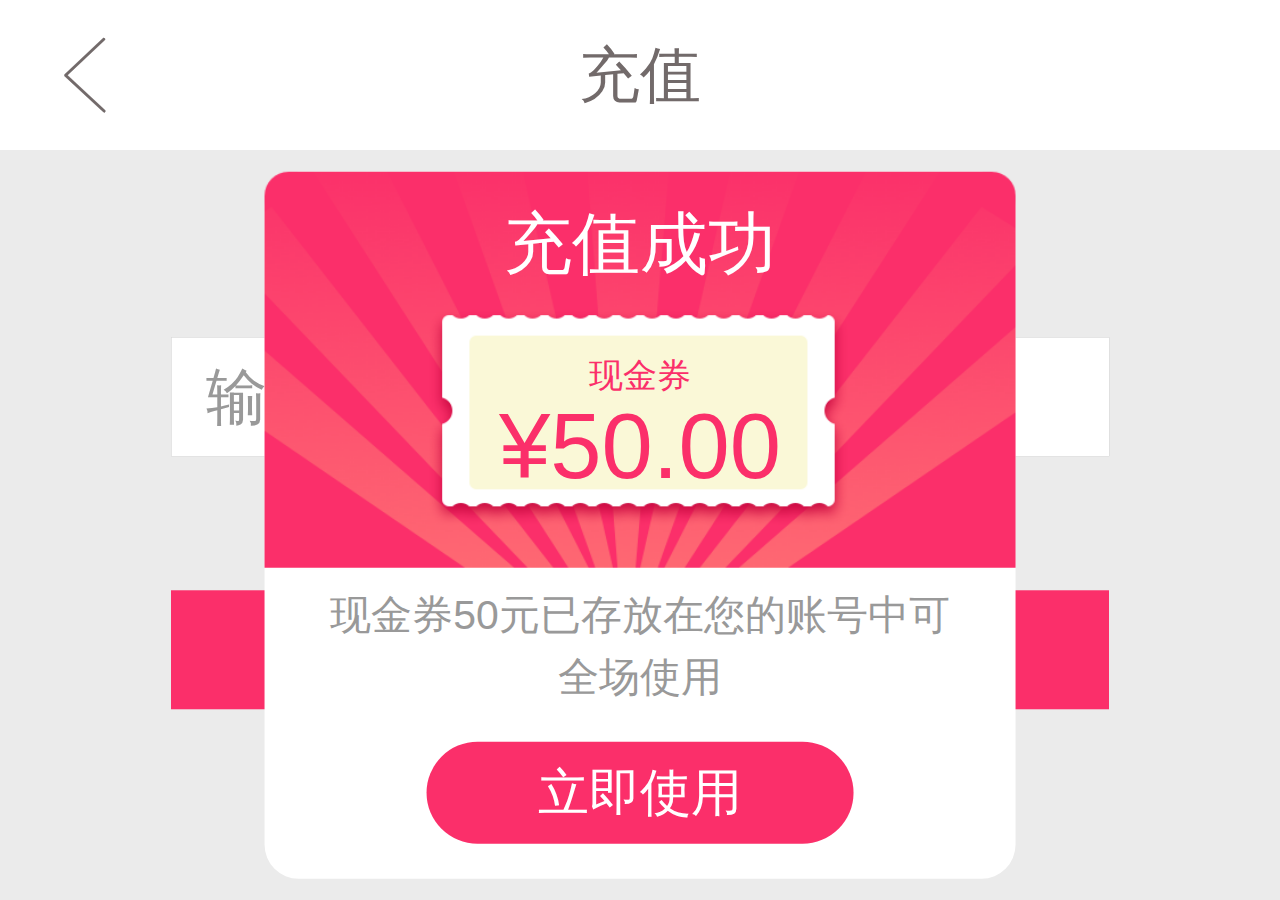
==== commit c4dd35bd: "暂定版" ====
--- a/recharge.html
+++ b/recharge.html
@@ -43,6 +43,23 @@
 				<button class="recharge-btn">立即充值</button>
 			</from>
 		</div>
+		
+		<!-- success tip start -->
+		<section class="recharge-success">
+			<div class="recharge-money-box">
+				<p>充值成功</p>
+				<div class="money-content">
+					<span>现金券</span>
+					<em>¥50.00</em>
+				</div>
+			</div>
+
+			<div class="money-btm">
+				<p>现金券50元已存放在您的账号中可全场使用</p>
+				<button class="money-use">立即使用</button>
+			</div>
+		</section>
+		<!-- / success tip end -->
 	</article>
 	<!-- / article end -->
 
@@ -60,11 +77,9 @@
       //$("#bankCard").attr("data-oral")获取未格式化的卡号
   
       var self = $.trim(e.target.value);
-      console.log(self +"self!");
-      console.log(this.value)
-      var temp = this.value.replace(/\D/g, '').replace(/(....)(?=.)/g, '$1 ');
-      if(self.length > 13){
-        this.value = self.substr(0, 13);
+      var temp = this.value.replace(/[^a-z0-9A-Z]/g, '').replace(/(...)(?=.)/g, '$1 ');
+      if(self.length > 14){
+        this.value = self.substr(0, 14);
         return this.value;
       }
       if(temp != this.value){
--- a/style/layout.min.css
+++ b/style/layout.min.css
@@ -1 +1 @@
-@charset "UTF-8";.list-box01{position:relative;margin-bottom:.9rem;padding-top:.5rem;background-color:#fff}.list-box01:active{background-color:#f5f5f5}.list-box01:after{top:auto;left:0;bottom:0;right:auto;background-color:#d8d8d8}.list-box01:last-child{margin-bottom:0}.list-img01{position:relative;display:block;width:100%;padding-top:100%;overflow:hidden}.list-img01 img{position:absolute;left:50%;top:50%;display:block;width:100%;-webkit-transform:translate(-50%,-50%);-moz-transform:translate(-50%,-50%);transform:translate(-50%,-50%)}.list-title01{width:100%;height:3.6rem;padding:.6rem 1.5rem 0;line-height:3rem;font-size:1.8rem;color:#444;-webkit-box-sizing:border-box;-moz-box-sizing:border-box;box-sizing:border-box;white-space:nowrap;text-overflow:ellipsis;overflow:hidden}.list-text01{display:-webkit-box;width:100%;max-height:4rem;padding:0 1.5rem;line-height:2rem;font-size:1.2rem;color:#666;text-overflow:ellipsis;-webkit-box-sizing:border-box;-moz-box-sizing:border-box;box-sizing:border-box;overflow:hidden;-webkit-line-clamp:2;-webkit-box-orient:vertical}.buy-price{height:2.5rem;padding:1.2rem 1.5rem 1.5rem;line-height:2.5rem}.buy01{width:15.4rem;height:4.8rem;text-align:center;font-size:2.8rem;line-height:4.8rem;color:#fb5d5d;border:1px solid #fb5d5d;-webkit-border-radius:.4rem;-moz-border-radius:.4rem;border-radius:.4rem;-webkit-box-sizing:border-box;-moz-box-sizing:border-box;box-sizing:border-box;-webkit-transform:scale(0.5,.5);-moz-transform:scale(0.5,.5);-ms-transform:scale(0.5,.5);transform:scale(0.5,.5);-webkit-transform-origin:right top;-moz-transform-origin:right top;-ms-transform-origin:right top;transform-origin:right top}.buy01 .iconfont{vertical-align:-.4rem;font-size:4rem}.price01{line-height:2.4rem;font-size:2rem;color:#fb5d5d}.odd-price01{font-size:1.5rem;text-decoration:line-through}.list-box02{width:100%;min-height:13rem;margin-bottom:1rem;padding:1.5rem;-webkit-box-sizing:border-box;-moz-box-sizing:border-box;box-sizing:border-box;background-color:#fff}.list-box02:last-child{margin-bottom:0}.list-img02{display:block;width:10rem;height:10rem;overflow:hidden}.list-img04{display:block;width:6rem;height:6rem;overflow:hidden}.list-img02 img,.list-img04 img{display:block;width:100%}.list-content02,.list-content04{position:relative;height:10rem;margin-left:11.2rem;font-size:1.2rem}.list-content04{height:6rem;margin-left:6.7rem}.list-content04 .order-text{width:100%;height:1.8rem;line-height:1.8rem;text-overflow:ellipsis;white-space:nowrap;overflow:hidden}.list-content02 p:nth-of-type(1){margin-bottom:.8rem}.list-text02{line-height:1.2rem;font-size:1.2rem;color:#999;margin-bottom:.8rem}.list-title02,.list-title03,.list-title04{width:100%;height:5rem;margin-bottom:.4rem;line-height:2.5rem;font-size:1.5rem;color:#444;text-overflow:ellipsis;-webkit-line-clamp:2;-webkit-box-orient:vertical;overflow:hidden}.list-title04{height:1.8rem;line-height:1.8rem;-webkit-line-clamp:1;white-space:nowrap}.orderItemStatus{position:relative;height:3.5rem;margin:-1.5rem -1.5rem 0 0;line-height:3.5rem;font-size:1.4rem;background-color:#fff}.orderItemStatus:after{top:auto;left:0;bottom:0;right:auto;background-color:#d8d8d8}.orderItem{width:100%;padding:1.5rem 0 .5rem}.order-text{font-size:1.3rem;color:#999}.order-text i{margin-left:.8rem}.list-title03{float:left;height:2.5rem;margin-top:-.4rem;-webkit-line-clamp:1;white-space:nowrap}.price02,.price04{position:absolute;bottom:0;left:0;font-size:1.2rem}.price04{width:100%;font-size:1.8rem;bottom:-.5rem}.order-groupText{margin-top:.2rem;font-size:1.2rem;color:#999}.commodity{position:relative;min-height:11rem;margin:0 1.5rem;padding:1.5rem 0;-webkit-box-sizing:border-box;-moz-box-sizing:border-box;box-sizing:border-box}.commodity:after{top:auto;left:0;bottom:0;right:auto;background-color:#d8d8d8}.commodity-img{position:relative;width:8rem;height:8rem;overflow:hidden}.commodity-img img{display:block;width:100%;height:100%}.commodity-tit-price{position:relative;z-index:3;min-height:8rem;margin-left:9.2rem}.commodity-tit{float:left;width:100%;height:4.8rem;margin-top:-.3rem;line-height:2.4rem;font-size:1.8rem;color:#444;text-overflow:ellipsis;-webkit-line-clamp:2;-webkit-box-orient:vertical;overflow:hidden}.commodity-price{position:absolute;left:0;bottom:-.5rem;font-size:1.8rem}.add-cart{position:absolute;right:0;bottom:-.2rem;width:17.6rem;height:4.8rem;line-height:4.8rem;font-size:2.8rem;text-align:center;color:#fff;background-color:#fb5d5d;-webkit-border-radius:.4rem;-moz-border-radius:.4rem;-ms-border-radius:.4em;border-radius:.4rem;-webkit-transform:scale(0.5);-moz-transform:scale(0.5);-ms-transform:scale(0.5);transform:scale(0.5);-webkit-transform-origin:100% 100%;-moz-transform-origin:100% 100%;transform-origin:100% 100%}.sku-control{position:relative;max-height:25.8rem;margin:0 1.5rem}.sku-control dl{position:relative;max-height:25.8rem;overflow-y:scroll;-webkit-overflow-scrolling:touch}.sku-control dt{position:relative;float:left;padding-top:1.2rem;line-height:2.5rem;font-size:1.8rem;color:#666}.sku-control dt:first-child{border-top:0 none}.sku-control dd{position:relative;z-index:2;float:left;width:100%;padding-bottom:1.5rem}.sku-control dd:after{top:auto;left:0;bottom:0;right:auto;background-color:#d8d8d8}.sku-control dd:last-child:after{display:none}.sku-control dd label{float:left;margin:1.2rem 1.2rem 0 0;padding:.3rem .8rem;line-height:1.8rem;font-size:1.4rem;color:#999;border:1px solid #d8d8d8;-webkit-border-radius:2px;-moz-border-radius:2px;border-radius:2px;-webkit-box-sizing:border-box;-moz-box-sizing:border-box;box-sizing:border-box}.sku-control dd .checked{color:#fff;border-color:#fb5d5d;background-color:#fb5d5d}.sku-control dd .disabled{border-color:#ebebeb;background-color:#ebebeb}.buy-number{position:relative;margin:0 1.5rem;padding:.9rem 0 2.3rem;line-height:2.4rem}.buy-number:before{top:0;right:auto;bottom:auto;left:0;background-color:#d8d8d8}.buy-number em{font-size:1.6rem;color:#666}.btn-next,.span-next{display:block;width:100%;line-height:4.4rem;font-size:1.8rem;text-align:center;color:#fff;border:0 none}.btn-next{background-color:#fb5d5d}.sku-btn-box{position:relative;width:100%;height:5rem;background-color:#fff}.sku-btn-box:before{top:0;right:auto;left:0;bottom:auto;background-color:#d8d8d8}.btn-sku{position:absolute;right:0;top:0;width:44%;height:5rem;line-height:5rem;font-size:1.8rem;color:#fff;background-color:#a1a1a1}.btn-sku-active{background-color:#fb5d5d}.icon-cart{float:left;width:3.2rem;height:3.2rem;margin:.9rem 1.2rem 0 1.5rem;font-size:3.2rem;color:#fff;background-color:#999;-webkit-border-radius:.4rem;-moz-border-radius:.4rem;-ms-border-radius:.4rem;border-radius:.4rem}.icon-cart-active{position:relative;background-color:#ffbe00}.cart-num{position:absolute;top:0;right:0;display:inline-block;padding:0 1.15rem;line-height:3.6rem;text-align:center;font-size:2.8rem;color:#fff;background-color:#fb5d5d;-webkit-border-radius:1.8rem;-moz-border-radius:1.8rem;-ms-border-radius:1.8rem;border-radius:1.8rem;-webkit-transform:translate(50%,-50%) scale(.5);-moz-transform:translate(50%,-50%) scale(.5);-ms-transform:translate(50%,-50%) scale(.5);transform:translate(50%,-50%) scale(.5);-webkit-transform-origin:50% 50%;-moz-transform-origin:50% 50%;-ms-transform-origin:50% 50%;transform-origin:50% 50%}.sku-total{line-height:5rem;font-size:1.8rem;color:#a1a1a1}.sku-total-active{color:#fb5d5d}.number-control{position:absolute;right:0;bottom:-.2rem;display:none;height:4.8rem;border:1px solid #999;-webkit-border-radius:.2rem;-moz-border-radius:.2rem;border-radius:.2rem;-webkit-box-sizing:border-box;-moz-box-sizing:border-box;box-sizing:border-box;-webkit-transform:scale(.5);-moz-transform:scale(.5);-ms-transform:scale(.5);transform:scale(.5);-webkit-transform-origin:100% 100%;-moz-transform-origin:100% 100%;-ms-transform-origin:100% 100%;transform-origin:100% 100%}.number-control-nocart{display:block;-webkit-transform-origin:100% 0;-moz-transform-origin:100% 0;-ms-transform-origin:100% 0;transform-origin:100% 0}.number-control1{top:50%;display:block;-webkit-transform-origin:100% 50%;-moz-transform-origin:100% 50%;-ms-transform-origin:100% 50%;transform-origin:100% 50%;-webkit-transform:translateY(-50%) scale(.5);-moz-transform:translateY(-50%) scale(.5);-ms-transform:translateY(-50%) scale(.5);transform:translateY(-50%) scale(.5)}.brcolor{border-color:#fb5d5d}.btn-decrease,.btn-increase{float:right;width:4.2rem;line-height:4.8rem;text-align:center;color:#999}.brcolor .btn-decrease,.brcolor .btn-increase,.brcolor .curnum{color:#fb5d5d}.btn-increase{font-size:3.2rem;padding-right:1rem}.btn-decrease{font-size:3.6rem;padding-left:.5rem}.curnum,.num-nocart{width:8rem;height:4.4rem;line-height:4.4rem;font-size:3.2rem;color:#666;text-align:center}#de-pic-box{display:none;position:fixed;top:0;left:0;bottom:0;right:0;z-index:999;width:100%;height:100%;background-color:#000}#de-pic-box img{position:absolute;top:50%;left:50%;display:block;max-width:100%;max-height:100%;-webkit-transform:translate(-50%,-50%);-moz-transform:translate(-50%,-50%);-ms-transform:translate(-50%,-50%);transform:translate(-50%,-50%)}.skuBox-cart{position:relative;padding-top:1.6rem}.sku-item{position:relative;margin:0 1.5rem;padding:1.5rem 9.5rem 1.5rem 0}.sku-item-box{width:100%;max-height:4rem;line-height:2rem;font-size:1.4rem;color:#999;-webkit-box-sizing:border-box;-moz-box-sizing:border-box;-ms-box-sizing:border-box;box-sizing:border-box;-webkit-line-clamp:2;-webkit-box-orient:vertical;text-overflow:ellipsis;overflow:hidden}.sku-item:before{top:0;right:auto;bottom:auto;left:0;background-color:#d8d8d8}.sku-item:first-child:before{display:none}.sku-item em{color:#fb5d5d}.sku-item .sku-info{margin-left:.8rem}.sku-item .sku-info:first-child{margin:0}.icon-cart-box{position:absolute;top:0;left:0;-webkit-transform:translateY(-50%);-moz-transform:translateY(-50%);-ms-transform:translateY(-50%);transform:translateY(-50%)}.icon-cart-box .icon-cart{margin-top:0}.addressBox,.skuBox{position:fixed;bottom:0;left:0;z-index:992;width:100%;background-color:#fff}.addressItem-box{margin-bottom:1.5rem;background-color:#fff}.addressItem{position:relative;padding:1.5rem 1.5rem 1rem 5.6rem;background-color:#fff}.address-delete{position:relative;margin:0 1.5rem;line-height:4rem;font-size:1.4rem;text-align:right}.address-delete:before{top:0;left:0;right:auto;bottom:auto;background-color:#d8d8d8}.address-delete a{color:#666}.address-delete a .iconfont{margin-right:.5rem;vertical-align:-.1rem}.confirm{position:absolute;top:50%;left:1.5rem;font-size:2.4rem;-webkit-transform:translateY(-50%);-moz-transform:translateY(-50%);transform:translateY(-50%)}.icons-confirm-active{color:#fb5d5d}.icons-confirm{color:#999}.addAddress{position:relative;height:6rem;margin-bottom:1rem;padding:1rem 0;line-height:4rem;font-size:1.4rem;color:#444;border:solid rgba(168,168,168,.2);border-width:1px 0;-webkit-box-sizing:border-box;-moz-box-sizing:border-box;box-sizing:border-box;background-color:#fff}.addAddress:active{background-color:#ebebeb}.iconfont-add{margin:0 1rem 0 1.2rem;font-size:2.4rem;color:#999}.anmite-show{display:block;-webkit-animation:anmiteShow .2s;-moz-animation:anmiteShow .2s;-o-animation:anmiteShow .2s;animation:anmiteShow .2s}@-webkit-keyframes anmiteShow{0%{-webkit-transform:translate(0,100%);-moz-transform:translate(0,100%);transform:translate(0,100%)}100%{-webkit-transform:translate(0,0);-moz-transform:translate(0,0);transform:translate(0,0)}}@-moz-keyframes anmiteShow{0%{-webkit-transform:translate(0,100%);-moz-transform:translate(0,100%);transform:translate(0,100%)}100%{-webkit-transform:translate(0,0);-moz-transform:translate(0,0);transform:translate(0,0)}}@-o-keyframes anmiteShow{0%{-webkit-transform:translate(0,100%);-moz-transform:translate(0,100%);transform:translate(0,100%)}100%{-webkit-transform:translate(0,0);-moz-transform:translate(0,0);transform:translate(0,0)}}@keyframes anmiteShow{0%{-webkit-transform:translate(0,100%);-moz-transform:translate(0,100%);transform:translate(0,100%)}100%{-webkit-transform:translate(0,0);-moz-transform:translate(0,0);transform:translate(0,0)}}.anmite-hide{display:none;-webkit-animation:anmiteHide .2s;-moz-animation:anmiteHide .2s;-o-animation:anmiteHide .2s;animation:anmiteHide .2s}@-webkit-keyframes anmiteHide{0%{-webkit-transform:translate(0,0);-moz-transform:translate(0,0);transform:translate(0,0)}100%{-webkit-transform:translate(0,100%);-moz-transform:translate(0,100%);transform:translate(0,100%)}}@-moz-keyframes anmiteHide{0%{-webkit-transform:translate(0,0);-moz-transform:translate(0,0);transform:translate(0,0)}100%{-webkit-transform:translate(0,100%);-moz-transform:translate(0,100%);transform:translate(0,100%)}}@-o-keyframes anmiteHide{0%{-webkit-transform:translate(0,0);-moz-transform:translate(0,0);transform:translate(0,0)}100%{-webkit-transform:translate(0,100%);-moz-transform:translate(0,100%);transform:translate(0,100%)}}@keyframes anmiteHide{0%{-webkit-transform:translate(0,0);-moz-transform:translate(0,0);transform:translate(0,0)}100%{-webkit-transform:translate(0,100%);-moz-transform:translate(0,100%);transform:translate(0,100%)}}.order-coupon{margin-bottom:1rem;line-height:4rem;font-size:1.4rem;background-color:#fff}.order-coupon-top{position:relative;z-index:1;height:4rem;margin:0 1.5rem;color:#666}.order-coupon-top:after{top:auto;right:auto;left:0;bottom:0;background-color:#d8d8d8}.order-coupon-top em{color:#fb5b5b}.coupon-link{display:block;padding:0 1.5rem;color:#666}.coupon-link .iconfont{margin-right:-.5rem;font-size:2.5rem}.coupon-switch{position:relative;z-index:2;width:4.6rem;height:2.7rem;margin-top:.65rem;-webkit-border-radius:1.5rem;-moz-border-radius:1.5rem;-ms-border-radius:1.5rem;border-radius:1.5rem}.switch-on{background-color:#44db5e}.switch-off{background-color:#cdcdcd}.btn-switch{position:absolute;top:.1rem;right:.1rem;z-index:4;width:2.5rem;height:2.5rem;-webkit-border-radius:50%;-moz-border-radius:50%;-ms-border-radius:50%;border-radius:50%;background-color:#fff}.btn-switch-off,.btn-switch-on{-webkit-transition:-webkit-transform .2s;-moz-transition:-moz-transform .2s;transition:transform .2s}.btn-switch-on{-webkit-transform:translate3d(0,0,0);-moz-transform:translate3d(0,0,0);transform:translate3d(0,0,0)}.btn-switch-off{-webkit-transform:translate3d(-41.3%,0,0);-moz-transform:translate3d(-41.3%,0,0);transform:translate3d(-78.5%,0,0)}.address{width:100%;padding-bottom:3rem}.address h3{line-height:4.5rem;font-size:1.8rem;color:#444;text-align:center}.addressForm{position:relative;margin:0 1.5rem}.addressForm:before{top:0;left:0;bottom:auto;right:auto;background-color:#a8a8a8}.addressForm:after{top:auto;left:0;bottom:0;right:auto;background-color:#a8a8a8}.addressForm li{width:100%;height:4rem;padding-left:7.8rem;-webkit-box-sizing:border-box;-moz-box-sizing:border-box;box-sizing:border-box}.addressForm li label{float:left;margin-left:-7.8rem;line-height:4rem;font-size:1.6rem;color:#666}.ipt-text{position:relative;display:block;width:100%;height:4rem;line-height:4rem;font-size:1.4rem;-webkit-box-sizing:border-box;-moz-box-sizing:border-box;box-sizing:border-box}.ipt-text:after{top:auto;left:0;bottom:0;right:auto;background-color:#d8d8d8}.ipt-text input{width:100%;color:#444}.citySelect{padding:1rem 0;color:#999}.select1,.select2,.select3{float:left;width:33.3%;height:2rem;margin-left:-.6rem;line-height:2rem;color:#999;overflow:hidden;white-space:nowrap;text-overflow:ellipsis}.addressForm li:last-child .ipt-text{border:0 none}:-moz-placeholder{color:#999}::-moz-placeholder{color:#999}input:-ms-input-placeholder{color:#999}input::-webkit-input-placeholder{color:#999}.home-banner{position:relative;width:100%;padding-top:40%;overflow:hidden}.ban-box{position:absolute;top:0;left:0}.home-banner img{display:block;max-width:100%}.home-enter{position:relative;width:100%;height:17rem;background-color:#fff}.home-enter:before{z-index:3;top:auto;right:auto;bottom:0;left:0;background-color:#ddd}.home-enter a{display:block;width:100%;-webkit-box-sizing:border-box;-moz-box-sizing:border-box;-ms-box-sizing:border-box;box-sizing:border-box}.home-enter p{line-height:1.7rem}.enter-left{position:relative;width:40%;height:17rem}.enter-left:after,.enter-worth:after{content:"";position:absolute;top:0;bottom:0;right:0;display:block;width:0;border-right:1px solid #ddd}.enter-left a{height:17rem}.enter-left h4{line-height:2.5rem;font-size:1.8rem;color:#fb5d5d}.enter-left span{position:relative;display:block;width:11.6rem;height:10rem;margin-top:1rem}.home-enter img{position:absolute;top:50%;left:50%;display:block;width:100%;-webkit-transform:translate(-50%,-50%);-moz-transform:translate(-50%,-50%);-ms-transform:translate(-50%,-50%);transform:translate(-50%,-50%)}.enter-rgt{width:60%}.enter-one{position:relative;width:100%;height:7rem}.enter-one:after{z-index:2;top:auto;left:0;bottom:0;right:auto;background-color:#d8d8d8}.enter-one a{height:7rem}.enter-one h4{margin-top:.3rem;line-height:2.5rem;font-size:1.8rem;color:#ff559e}.enter-one span{float:left;position:relative;width:7.9rem;height:6rem}.enter-one img{position:absolute}.enter-hot,.enter-worth{position:relative;width:50%;height:10rem}.enter-hot a,.enter-worth a{height:10rem}.enter-hot h4,.enter-worth h4{line-height:2rem;font-size:1.4rem}.enter-worth h4{color:#f254fb}.enter-worth span{position:relative;display:block;width:6.2rem;height:5rem;margin:.1rem 0 0 .9rem}.enter-hot h4{color:#ff6868}.enter-hot span{position:relative;display:block;width:6.8rem;height:5rem;margin:.1rem 0 0 .4rem}.tab-bar{width:100%;height:4rem;margin-bottom:1rem}.tab-bar-box{width:100%;height:4rem!important;border:0 none!important;background-color:#fff;overflow:hidden}.tab-bar-box li{font-size:1.4rem}.tab-bar-box li a{display:block;width:auto!important;margin:0 1.5rem;line-height:4rem;color:#666}.tab-bar-box .ui-state-active a{position:relative;font-size:1.6rem;color:#fb5d5d}.tab-bar-box .ui-state-active a:after{content:"";position:absolute;z-index:4;top:auto;right:auto;left:0;bottom:0;display:block;width:100%;height:2px;background-color:#fb5d5d}.tab-fixed{position:fixed!important;top:0;left:0;z-index:999}.sort-box{margin-bottom:1.5rem;background-color:#fff}.sort-box:last-child{margin-bottom:0}.categoryImg,.sortImg{position:relative;width:100%;height:13rem;text-align:center;overflow:hidden}.categoryImg:after{content:"";position:absolute;left:50%;bottom:-1rem;z-index:2;display:block;width:1rem;height:1rem;background-color:#fff;-webkit-transform:rotate(-45deg) translate(0,-70%);-moz-transform:rotate(-45deg) translate(0,-70%);-ms-transform:rotate(-45deg) translate(10,-70%);transform:rotate(-45deg) translate(0,-70%)}.categoryImg img,.sortImg img{display:block;width:100%;height:13rem}.sort-top{position:absolute;left:0;width:100%;padding:0 1.5rem;color:#fff;-webkit-box-sizing:border-box;-moz-box-sizing:border-box;box-sizing:border-box}.sort-title{margin-bottom:.4rem;line-height:2.8rem;font-size:2.2rem;font-weight:700;overflow:hidden;white-space:nowrap;text-overflow:ellipsis}.sort-text{display:block;width:100%;overflow:hidden;white-space:nowrap;text-overflow:ellipsis;font-size:1.5rem}.sortContent{margin:1.2rem .6rem 0}.single{float:left;width:33.33%;padding:0 .6rem;-webkit-box-sizing:border-box;-moz-box-sizing:border-box;box-sizing:border-box}.sortSingleImg{position:relative;display:block;width:100%;padding-top:100%;overflow:hidden}.sortSingleImg img{position:absolute;top:50%;left:50%;display:block;width:100%;-webkit-transform:translate(-50%,-50%);-moz-transform:translate(-50%,-50%);transform:translate(-50%,-50%)}.single-text{width:100%;height:3.4rem;margin:.7rem 0;line-height:1.7rem;font-size:1.2rem;color:#333;text-overflow:ellipsis;-webkit-box-sizing:border-box;-moz-box-sizing:border-box;box-sizing:border-box;overflow:hidden;-webkit-line-clamp:2;-webkit-box-orient:vertical}.sortContent em{font-size:1.4rem}.sortMore{position:relative;display:block;margin:1.1rem 1.2rem 0;line-height:4.3rem;font-size:1.5rem;text-align:center;color:#4e4e4e}.sortMore:before{top:0;left:0;bottom:auto;right:auto;background-color:#e0e0e0}.iconfont-more{margin-left:.4rem;vertical-align:-.1rem;font-size:1.7rem;color:#ccc}.page-box{position:absolute;width:100%;height:100%;overflow:hidden}.productImg{width:100%;padding-top:100%;background-color:#fff;overflow:hidden}.detailsBox{position:relative;padding:1.1rem 1.5rem;background-color:#fff;border-bottom:1rem solid #ebebeb}.detailsBox h2{margin-bottom:.9rem;line-height:2.4rem;font-size:1.8rem;color:#444}.detailsBox p{line-height:2.5rem}.price03{margin-right:.7rem;font-size:1.8rem}.postage{display:inline-block;font-size:1.3rem;vertical-align:.2rem}.otherAddress{padding:1rem 1.5rem;font-size:1.2rem;line-height:1.7rem;color:#999}.action-container{padding:0 1.6rem 0 1.5rem;height:4.4rem;margin-bottom:1rem;line-height:4.4rem;font-size:1.6rem;color:#666;background-color:#fff}.detail-arrow-right{margin-right:-.6rem;font-size:2rem;color:#979797}.detailsContent{padding:1.1rem 0 1rem;background-color:#fff}.details-title{margin:0 1.5rem 1.2rem;line-height:2.2rem;font-size:1.6rem;color:#444}.details-text{margin:0 1.5rem 1.1rem;line-height:2rem;font-size:1.4rem;color:#666}.details-img{background-color:#fff}.details-img img{display:block;width:100%}.ct-sm{position:relative;margin:0 1.5rem;padding:2rem 0 2.2rem;color:#777;background-color:#fff}.ct-sm:before{top:0;left:0;bottom:auto;right:auto;background-color:#ebebeb}.ct-sm-child:first-child{width:33.3%}.ct-sm-child:nth-child(2){width:33.3%;padding-left:3%;-webkit-box-sizing:border-box;-moz-box-sizing:border-box;box-sizing:border-box}.ct-sm-child:last-child{width:33.3%;text-align:right}.ct-sm-child span:before{content:"";margin-right:.3rem}.ct-sm-child span{display:inline-block;vertical-align:-.2rem}.ct-sm-child p{display:inline-block;line-height:1.5rem}.ct-h3{line-height:4rem;font-size:1.2rem;text-align:center;color:#fb5d5d}.ct-box{width:100%;margin-bottom:1.5rem;background-color:#fff}.ct-group,.ct-group01{position:relative;overflow:hidden}.ct-fixed{background-color:#fff}.ct-group .ct-list{margin:0 0 0 1.5rem}.ct-list li{position:relative;float:left;width:100%;height:5.6rem;color:#9f9f9f;-webkit-box-sizing:border-box;-moz-box-sizing:border-box;-ms-box-sizing:border-box;box-sizing:border-box}.ct-group .ct-list:before{top:0;left:1.5rem;bottom:auto;right:auto;background-color:#ebebeb}.ct-item{position:relative;width:100%;padding:1.2rem 0;border:solid transparent;border-width:0 1.5rem;-webkit-box-sizing:border-box;-moz-box-sizing:border-box;-ms-box-sizing:border-box;box-sizing:border-box;background-color:#fff}.ct-item:before{top:0;left:0;bottom:auto;right:auto;background-color:#ebebeb}.ct-list li h5{line-height:1.4rem;font-size:1.4rem;margin-bottom:.6rem}.ct-list li p{line-height:1.4rem;font-size:1.2rem}.ct-list li i{margin-left:.8rem}.btn-join{width:4.8rem;height:1.3rem;margin-top:.65rem;padding:.4rem 0 .3rem;line-height:1.3rem;text-align:center;font-size:1.3rem;color:#fb5d5d;border:1px solid #fb5d5d;border-radius:2px}.ct-group .btn-join{font-size:1.4rem;color:#fff;background-color:#fb5d5d}.btn-join:active{color:#fff;background-color:#fb5d5d}.ct-link{position:relative;display:block;width:100%;line-height:4.4rem;font-size:1.4rem;text-align:center;color:#999}.ct-link:before{top:0;left:0;bottom:auto;right:auto;background-color:#ebebeb}.ct-link .iconfont{vertical-align:-.1rem}.ct-user{position:relative;width:3.2rem;height:3.2rem;overflow:hidden;margin-right:.8rem}.ct-user img{position:absolute;top:50%;left:50%;display:block;width:100%;-webkit-transform:translate(-50%,-50%);-moz-transform:translate(-50%,-50%);transform:translate(-50%,-50%)}.add-kf{width:100%;padding:1.5rem 0;background-color:#fff}.add-kf h3{line-height:2.2rem;text-align:center;font-size:1.6rem;color:#666}.add-wx{padding:1.7rem 0 0 1.5rem}.add-img{float:left;width:50%;margin-bottom:3.2rem;text-align:center;border-right:1.5rem solid transparent;-webkit-box-sizing:border-box;-moz-box-sizing:border-box;box-sizing:border-box}.add-img-box{display:block;width:100%;margin-bottom:1rem;padding:.4rem;border:1px solid #ebe9e9;-webkit-border-radius:.4rem;-moz-border-radius:.4rem;border-radius:.4rem;-webkit-box-sizing:border-box;-moz-box-sizing:border-box;box-sizing:border-box}.add-img span{position:relative;display:block;width:100%;padding-top:100%;overflow:hidden}.add-img span img{position:absolute;top:50%;left:50%;display:block;width:100%;-webkit-transform:translate(-50%,-50%);-moz-transform:translate(-50%,-50%);-ms-transform:translate(-50%,-50%);transform:translate(-50%,-50%)}.add-img em{line-height:2.2rem;font-size:1.6rem;color:#666}.down-App{display:block;height:4.4rem;margin:0 3.5rem 2rem;line-height:4.4rem;text-align:center;font-size:1.6rem;color:#fff;background-color:#fb5d5d;-webkit-border-radius:.4rem;-moz-border-radius:.4rem;border-radius:.4rem;box-shadow:0 1rem 2rem rgba(251,93,93,.5)}.buy-tips-box{width:100%;padding-top:1rem;margin-top:1rem;background-image:url([data-uri]);background-repeat:no-repeat;background-size:100% 1rem}.buy-tips-box-top{padding:1.5rem;line-height:2.2rem;font-size:1.6rem;background-color:#fff}.buy-tips-box-top div:first-child{width:33%;color:#ffb861}.buy-tips-box-top div:nth-child(2){width:35%;padding-left:.3rem;color:#fb5d5d;-webkit-box-sizing:border-box;-moz-box-sizing:border-box;box-sizing:border-box}.buy-tips-box-top div:last-child{width:32%;color:#3dcfdd}.icons-b1,.icons-b2,.icons-b3{float:left;width:2.2rem;height:2.2rem;margin-right:.6rem;-webkit-border-radius:50%;-moz-border-radius:50%;-ms-border-radius:50%;border-radius:50%}.icons-b1{background-color:#ffb861}.icons-b2{background-color:#fb5d5d}.icons-b3{background-color:#3dcfdd}.buy-tips-box p{padding:1rem 1.5rem;line-height:2rem}.pt-box h3{position:relative;padding-top:2.5rem;margin:0 .8rem 2.5rem}.pt-box h3:after{z-index:2;top:auto;left:0;bottom:0;right:auto;background-color:#d8d8d8}.pt-box h3 span{position:absolute;z-index:3;left:50%;bottom:0;padding:0 1rem;font-size:1.4rem;color:#666;-webkit-transform:translate(-50%,50%);-moz-transform:translate(-50%,50%);transform:translate(-50%,50%);background-color:#ebebeb}.pt-item{float:left;width:50%;margin-bottom:1.3rem;background-color:#fff;-webkit-box-sizing:border-box;-moz-box-sizing:border-box;box-sizing:border-box}.pt-item:active{background-color:#f5f5f5}.pt-item:nth-child(2n-1){border-right:.65rem solid #ebebeb}.pt-item:nth-child(2n){border-left:.65rem solid #ebebeb}.pt-img{position:relative;display:block;width:100%;padding-top:100%;overflow:hidden}.pt-item img{position:absolute;top:50%;left:50%;display:block;width:100%;-webkit-transform:translate(-50%,-50%);-moz-transform:translate(-50%,-50%);transform:translate(-50%,-50%)}.pt-text-box{padding:1rem;line-height:1.8rem}.pt-text{width:100%;height:1.4rem;margin-bottom:1.1rem;line-height:1.4rem;font-size:1.4rem;text-overflow:ellipsis;white-space:nowrap;overflow:hidden}.user-header{width:100%;height:4.4rem;text-align:center;color:#726a6a;background-color:#fff}.user-header h1{padding:0 8rem;line-height:4.4rem;font-size:1.8rem}.ly-user-box{width:100%;height:15rem;color:#fff;background-color:#fc3a72}.ly-user-img{width:100%;height:4.4rem;padding:2rem 0 1rem}.ly-user-img-box{position:relative;z-index:1;float:left;width:4.4rem;height:4.4rem;margin:0 1rem 0 1.2rem;-webkit-border-radius:50%;-moz-border-radius:50%;-ms-border-radius:50%;border-radius:50%;overflow:hidden}.ly-user-img-box img{position:absolute;z-index:2;left:50%;top:50%;display:block;-webkit-transform:translate(-50%,-50%);-moz-transform:translate(-50%,-50%);-ms-transform:translate(-50%,-50%);transform:translate(-50%,-50%)}.ly-user-name{line-height:4.4rem;font-size:1.5rem}.ly-user-other{text-align:center}.ly-user-other i{font-size:3.2rem;line-height:4rem}.recharge{padding:0 1rem;height:4.4rem;line-height:4.4rem;color:#666;background-color:#fff}.recharge .iconfont{color:#999}.recharge span{font-size:1.5rem}.userTop{position:relative;z-index:11;width:100%;height:22.4rem;-webkit-box-sizing:border-box;-moz-box-sizing:border-box;box-sizing:border-box;overflow:hidden}.user-top-bg01{padding-top:4.7rem;background:-webkit-linear-gradient(to top left,#766161,#fff);background:-moz-linear-gradient(to top left,#766161,#fff);background:-ms-linear-gradient(to top left,#766161,#fff);background:linear-gradient(to top left,#766161,#fff)}.user-top-bg{padding-top:4.2rem;background:-webkit-linear-gradient(to top left,#595959,#bcbcbc);background:-moz-linear-gradient(to top left,#595959,#bcbcbc);background:-ms-linear-gradient(to top left,#595959,#bcbcbc);background:linear-gradient(to top left,#595959,#bcbcbc)}.user-img{position:relative;display:block;width:9.8rem;height:9.8rem;margin:0 auto;line-height:9.8rem;text-align:center;color:#999;font-size:7rem;-webkit-border-radius:4.9rem;-moz-border-radius:4.9rem;border-radius:4.9rem;background-color:#fff;box-shadow:1px 4px 5px #5b5b5b;overflow:hidden}.mask-img{position:absolute;top:0;left:0;display:block;width:100%;height:100%;background-color:rgba(0,0,0,.5)}.user-img img{position:absolute;top:50%;left:50%;display:block;-webkit-transform:translate(-50%,-50%);-moz-transform:translate(-50%,-50%);transform:translate(-50%,-50%)}.blurImg{position:absolute;z-index:-1;top:0;left:0;-webkit-filter:blur(5px);-moz-filter:blur(5px);filter:blur(5px);background-size:cover}.btn-login{display:block;width:15rem;margin:1.8rem auto 0;line-height:4rem;text-align:center;font-size:1.8rem;color:#fff;border:1px solid #fff;background-color:transparent;-webkit-border-radius:.2rem;-moz-border-radius:.2rem;border-radius:.2rem;-webkit-box-sizing:border-box;-moz-box-sizing:border-box;box-sizing:border-box}.userName{position:absolute;width:100%;margin-top:1.5rem;line-height:2.5rem;text-align:center;font-size:1.8rem;color:#fff}.allOrders{position:relative;height:4.4rem;margin-top:1rem;padding:0 1rem;color:#666;background-color:#fff;overflow:hidden}.allOrders:after{top:auto;left:0;bottom:0;right:auto;background-color:#d8d8d8}.allOrders span{line-height:4.4rem;font-size:1.5rem}.allOrders em{line-height:4.4rem;font-size:1.2rem;color:#999}.allOrders i{vertical-align:-.1rem}.order-column,.order-column01{position:relative;display:-webkit-box;display:-webkit-flex;display:-ms-flexbox;display:flex;width:100%;height:9.3rem;background-color:#fff}.order-column{height:10rem}.order-column01:after,.order-column:after{top:auto;left:0;bottom:0;right:auto;background-color:#d8d8d8}.orderStatus{-webkit-flex:1;-moz-flex:1;-ms-flex:1;flex:1;width:25%;text-align:center;padding-top:.8rem}.order-column01 .orderStatus{padding-top:1.2rem}.orderStatus span{display:block;line-height:1.7rem;font-size:1.2rem;color:#999}.orderStatus em{font-size:4rem;color:#b8b8b8}.order-column .orderStatus em{color:#fb5d5d}.order-column01 span{margin-top:.5rem}.orderStatus i{line-height:2rem;font-size:1.4rem;color:#666}.user-btm{padding:1rem 0}.coupons-box{margin-top:1rem;height:4rem;line-height:4rem;background-color:#fff}.coupons-box a{display:block;padding:0 1rem 0 1.5rem;color:#666}.coupons-box a:active{background-color:#fafafa}.coupons-box .icon-arrow{vertical-align:-.1rem}.coupons-box em{font-size:1.6rem}.icon-coupon{float:left;width:2.2rem;height:2.2rem;margin-right:.4rem;font-size:2.2rem;color:#fb5d5d}.coupon-top{position:relative;height:11.7rem;padding:1.5rem 2rem 1.5rem 8.5rem;color:#fff;-webkit-box-sizing:border-box;-moz-box-sizing:border-box;-ms-box-sizing:border-box;box-sizing:border-box;background-color:#fb5d5d}.coupon-top .icon-coupon01{position:absolute;top:.5rem;left:2.5rem;font-size:5rem}.coupon-content h3{line-height:1.6rem;font-size:1.6rem}.coupon-content p{margin:.8rem 0 .3rem;line-height:1.2rem;font-size:1.2rem}.coupon-content em{font-size:4.8rem}.coupon-title{position:relative;z-index:1;margin:0 1rem;padding:3.6rem 0}.coupon-title:after{z-index:2;top:auto;right:auto;bottom:50%;left:0;background-color:#d8d8d8}.coupon-title h3{position:absolute;top:50%;left:50%;z-index:9;display:inline-block;padding:0 .4rem;font-size:1.4rem;color:#999;-webkit-transform:translate(-50%,-50%);-moz-transform:translate(-50%,-50%);-ms-transform:translate(-50%,-50%);transform:translate(-50%,-50%);background-color:#ebebeb}.coupon-list{margin:0 1rem}.coupon-item{position:relative;width:100%;height:6.2rem;margin-bottom:1.2rem;padding:1.2rem 11.6rem 1.2rem 1.5rem;background-color:#fff;-webkit-border-radius:.2rem;-moz-border-radius:.2rem;-ms-border-radius:.2rem;border-radius:.2rem;-webkit-box-sizing:border-box;-moz-box-sizing:border-box;-ms-box-sizing:border-box;box-sizing:border-box;overflow:hidden}.coupon-item:after,.coupon-item:before{content:"";display:block;position:absolute;top:50%;width:2.5rem;height:2.5rem;background-color:#ebebeb;-webkit-border-radius:50%;-moz-border-radius:50%;-ms-border-radius:50%;border-radius:50%;-webkit-transform:translateY(-50%);-moz-transform:translateY(-50%);-ms-transform:translateY(-50%);transform:translateY(-50%)}.coupon-item:before{left:-1.75rem}.coupon-item:after{right:-1.75rem}.coupon-item h4{width:100%;height:2.4rem;line-height:2.4rem;font-size:1.6rem;color:#666}.coupon-item h4,.coupon-item p{text-overflow:ellipsis;white-space:nowrap;overflow:hidden}.coupon-item .coupon-price{position:absolute;top:1.2rem;right:1.6rem;line-height:3.8rem;font-size:3.6rem}.coupon-item .modified{margin-right:.2rem;vertical-align:.5rem;font-size:1.5rem}.coupon-push{color:#fb5b5b}.coupon-minus{color:#11c475}.coupon-stay{color:#999}.icon-fail{position:absolute;left:5.2rem;top:50%;font-size:4.6rem;color:#fb5d5d;-webkit-transform:translateY(-50%);-moz-transform:translateY(-50%);-ms-transform:translateY(-50%);transform:translateY(-50%)}.statusBox{width:100%;height:6rem;padding:1rem 0;text-align:center;color:#fff;-webkit-box-sizing:border-box;-moz-box-sizing:border-box;box-sizing:border-box}.statusBg01{background-color:rgba(251,93,93,.6)}.statusBg02{background-color:rgba(153,153,153,1)}.statusBox h2{line-height:2.2rem;font-size:1.6rem}.statusBox h3{line-height:1.8rem;font-size:1.2rem;-webkit-user-select:text!important;-moz-user-select:text!important;-ms-user-select:text!important;-o-user-select:text!important;user-select:text!important}.orderAddress{position:relative;margin:1rem 0;background-color:#fff}.orderAddress:after{top:auto;left:0;bottom:0;right:auto;background-color:#d8d8d8}.order-info{padding:1.4rem 3.3rem 1.8rem 6.4rem}.order-info01{position:relative;padding:1.4rem 4.1rem 1.8rem 5.6rem}.order-arrow{position:absolute;top:50%;right:1rem;font-size:2rem;color:#999;-webkit-transform:translateY(-50%);-moz-transform:translateY(-50%);-ms-transform:translateY(-50%);transform:translateY(-50%)}.order-skuinfo{width:100%;height:1.5rem;text-overflow:ellipsis;white-space:nowrap;overflow:hidden}.receipt-img{margin:.5rem 0 0 1.4rem;font-size:3.8rem;color:#e93d54}.order-contact{margin:-.3rem 0 .6rem;line-height:2rem;font-size:1.4rem;color:#444}.order-address{line-height:1.7rem;font-size:1.2rem;color:#666}.order-item{position:relative;z-index:1;width:100%;height:6rem;padding:1.5rem 0;overflow:hidden}.order-item:before{top:0;right:auto;bottom:auto;left:0;background-color:#d8d8d8}.order-item:first-child{padding-top:0}.order-item:first-child:before{display:none}.order-commodity{min-height:9.5rem;margin-bottom:1rem!important;padding-bottom:0}.order-commodity .price04{bottom:-.5rem}.order-commodity .list-title03{float:left;line-height:2.4rem;font-size:1.8rem}.order-price{position:relative;line-height:4rem}.order-price:before{top:0;left:0;bottom:auto;right:auto;background-color:#d8d8d8}.order-price span{font-size:1.4rem;color:#666}.order-price em{font-size:1.8rem}.order-price .minus{margin-right:.4rem}.delivery{position:relative;padding:1rem 4rem 1rem 1.5rem;padding-left:1.5rem;line-height:2rem;font-size:1.4rem;color:#666;background-color:#fff}.delivery p{-webkit-user-select:auto!important;-moz-user-select:auto!important;user-select:auto!important}.delivery-right{position:absolute;top:50%;right:1rem;display:block;font-size:2rem;color:#979797;-webkit-transform:translateY(-50%);-moz-transform:translateY(-50%);transform:translateY(-50%)}.order-refund{margin-bottom:1rem;line-height:4.4rem;font-size:1.4rem;color:#444;background-color:#fff}.order-refund li{position:relative;margin:0 1.5rem}.order-refund li:after{top:auto;right:auto;bottom:0;left:0;background-color:#d8d8d8}.order-refund li:last-child:after{display:none}.order-refund .iconfont{margin-right:-.3rem;font-size:2rem;color:#999}.refund-tit{position:relative;line-height:4rem;text-indent:1.4rem;color:#666;background-color:#fff}.refund-tit:after{top:auto;right:auto;bottom:0;left:0;background-color:#d8d8d8}.refund-content em{font-size:1.4rem}.message-box{margin-left:7rem;padding:1rem 0;line-height:2rem;font-size:1.4rem;-webkit-box-sizing:border-box;-moz-box-sizing:border-box;box-sizing:border-box}.text-message{width:100%;min-height:2rem;line-height:2rem;font-size:1.4rem;color:#999;border:0 none;-webkit-user-select:text;-moz-user-select:text;user-select:text}.order-delivery{min-height:8rem;margin:1rem 0;padding:1.5rem 1.5rem 1.5rem 10.5rem;background-color:#fff}.order-delivery h3{margin-bottom:.7rem;font-size:1.6rem}.order-img{position:relative;float:left;width:8rem;height:8rem;margin-left:-9rem;overflow:hidden}.order-img img{position:absolute;top:50%;left:50%;display:block;width:100%;-webkit-transform:translate(-50%,-50%);-moz-transform:translate(-50%,-50%);transform:translate(-50%,-50%)}.order-delivery li{line-height:1.8rem;font-size:1.2rem;color:#666}.delivery-info{padding:3rem 2rem 3rem 3rem;background-color:#fff}.delivery-info ul{position:relative;padding-left:2rem}.delivery-info ul:before{content:'';position:absolute;display:block;height:100%;width:2px;-webkit-transform-origin:50% 0;-moz-transform-origin:50% 0;transform-origin:50% 0;top:0;left:0;background-color:#d8d8d8}@media only screen and (-webkit-min-device-pixel-ratio:2){.delivery-info ul:before{-webkit-transform:scaleX(.5);-moz-transform:scaleX(.5);transform:scaleX(.5)}}@media only screen and (-webkit-min-device-pixel-ratio:3){.delivery-info ul:before{-webkit-transform:scaleX(.33);-moz-transform:scaleX(.33);transform:scaleX(.33)}}.delivery-info li{position:relative;margin-bottom:2.8rem}.delivery-info li:last-child{margin-bottom:0}.delivery-info li:first-child p{font-size:1.4rem}.icon-dot{position:absolute;top:50%;left:-1.9rem;display:block;width:8px;height:8px;background-color:#d8d8d8;border-radius:50%;background-clip:padding-box;-webkit-transform:translate(-50%,-50%);-moz-transform:translate(-50%,-50%);transform:translate(-50%,-50%)}.delivery-info li:first-child .icon-dot{width:12px;height:12px;border:1px solid #fb5d5d;background-color:#fff;-webkit-box-sizing:border-box;-moz-box-sizing:border-box;box-sizing:border-box}.delivery-info li:first-child .icon-dot:before{content:"";display:block;width:8px;height:8px;margin:1px auto;background-color:#fb5d5d;border-radius:50%;background-clip:padding-box}.delivery-info li p{line-height:2rem}.add-address{padding:1.4rem;font-size:1.6rem;color:#fff}.address-select,.pageAddress,.pageOrder{-webkit-transition:-webkit-transform .2s;-moz-transition:-moz-transform .2s;transition:transform .2s}.pageOrder{-webkit-transform:translate3d(0,0,0);-moz-transform:translate3d(0,0,0);transform:translate3d(0,0,0)}.pageAddress{-webkit-transform:translate3d(100%,0,0);-webkit-transform:translate3d(100%,0,0);transform:translate3d(100%,0,0)}.address-select{z-index:999;-webkit-transform:translate3d(0,100%,0);-webkit-transform:translate3d(0,100%,0);transform:translate3d(0,100%,0)}.orderHide{-webkit-transform:translate3d(-100%,0,0);-moz-transform:translate3d(-100%,0,0);transform:translate3d(-100%,0,0)}.address-select-show,.addressShow{-webkit-transform:translate3d(0,0,0);-moz-transform:translate3d(0,0,0);transform:translate3d(0,0,0)}#city-picker em{color:#999}#city-picker span{margin-right:.5rem;color:#444}.street-select{width:100%;margin-left:-.5rem;color:#999;background-color:#fff}.select-address-li li{position:relative;z-index:1;line-height:4.5rem;font-size:1.6rem;text-indent:1.5rem;color:#666}.select-address-li li:after{top:auto;right:auto;bottom:0;left:0;background-color:#d8d8d8}.selected-address li:first-child{color:#fff;background-color:#fb5d5d}.selected-address li:nth-child(2){color:#fff;background-color:#eb8b8b}.null-error{text-align:center}.null-error h2{margin-bottom:.7rem;line-height:2.2rem;font-size:1.6rem;color:#666}.null-error h3{line-height:2rem;font-size:1.4rem;color:#999}.btn-toBuy{display:block;width:20rem;height:4.4rem;margin:2.8rem auto 0;line-height:4.4rem;text-align:center;font-size:1.8rem;color:#fb5d5d;-webkit-box-sizing:border-box;-moz-box-sizing:border-box;box-sizing:border-box;border:1px solid #fb5d5d;border-radius:.2rem}.orderContent{position:absolute;top:50%;left:50%;width:100%;-webkit-transform:translate(-50%,-50%);-moz-transform:translate(-50%,-50%);transform:translate(-50%,-50%)}.null-img{display:block;width:18.6rem;margin:0 auto .5rem}.null-img img{display:block;max-width:100%}.one-page{width:100%;background-image:url(../images/onePage-bg.png);background-repeat:no-repeat;background-position:left 4rem;background-size:100% auto}.one-title{padding:.8rem 0 1.4rem;text-align:center;line-height:3.3rem;font-size:2.4rem;color:#fff}.one-title h3{display:inline-block}.one-title h3:after,.one-title h3:before{content:"";display:inline-block;width:3rem;height:3px;margin:0 1rem;background-color:#fff;vertical-align:.7rem;-webkit-border-radius:5px;-moz-border-radius:5px;border-radius:5px}.one-page-list li{float:left;width:44%;margin-left:4%;margin-bottom:4%;padding:.5rem .5rem 0;-webkit-box-sizing:border-box;-moz-box-sizing:border-box;box-sizing:border-box;background-color:#fff;box-shadow:1rem 1rem 1rem rgba(36,29,195,.18)}.one-page-list li img{display:block;width:100%}.one-page-img{position:relative;padding-top:80%;overflow:hidden}.one-page-img img{position:absolute;z-index:2;top:50%;left:50%;-webkit-transform:translate(-50%,-50%);-moz-transform:translate(-50%,-50%);transform:translate(-50%,-50%)}.one-page-list li h4{width:100%;height:3.2rem;padding:1rem .5rem 0;line-height:2.2rem;font-size:1.6rem;color:#444;-webkit-box-sizing:border-box;-moz-box-sizing:border-box;box-sizing:border-box;white-space:nowrap;text-overflow:ellipsis;overflow:hidden}.one-page-list li p{padding:0 .5rem;line-height:3.3rem}.one-page-list li em{font-size:2.2rem}.search-box{position:relative;padding:.8rem 6.5rem .8rem 2rem}.search-text{width:100%;height:2.8rem;padding:.5rem 0 .5rem 4rem;line-height:1.8rem;font-size:1.4rem;color:#5d5d5d;-webkit-box-sizing:border-box;-moz-box-sizing:border-box;-ms-box-sizing:border-box;box-sizing:border-box;-webkit-border-radius:.3rem;-moz-border-radius:.3rem;-ms-border-radius:.3rem;border-radius:.3rem}.search-btn{position:absolute;top:.8rem;right:.75rem;display:block;width:5rem;height:2.8rem;line-height:2.8rem;text-align:center;color:#fff;font-size:1.4rem}.icon-search{position:absolute;left:3rem;font-size:2rem;line-height:2.8rem;color:#fb5d5d}.search-back{position:absolute;left:1rem;font-size:2rem;line-height:2.8rem;color:#fff}.suggest-container{margin:0 1.5rem}.suggest-container h3{padding:1.8rem 0;font-size:1.6rem;line-height:1.8rem;color:#666}.suggest-container h3 .iconfont{width:1.8rem;height:1.8rem;margin-right:.3rem;font-size:2rem;color:#999}.suggest-container h3 .icon-delete{margin-right:-.5rem;font-size:1.6rem;color:#fb5d5d}.suggest-hotkey{margin:-1.2rem 0 .7rem -1.2rem}.suggest-hotkey a{float:left;margin:1.2rem 0 0 1.2rem;padding:.55rem .8rem;line-height:1.4rem;font-size:1.4rem;color:#999;background-color:#f7f7f7;-webkit-border-radius:.3rem;-moz-border-radius:.3rem;-ms-border-radius:.3rem;border-radius:.3rem}.history-key{margin-bottom:1.2rem}.history-key li{width:100%;height:2.7rem;line-height:2.7rem;font-size:1.4rem;color:#999;text-overflow:ellipsis;white-space:nowrap;overflow:hidden}.history-key li a{color:#999}.history-delete{line-height:1.7rem;text-align:center;font-size:1.4rem;color:#999}.history-delete .iconfont{color:#fb5d5d}.suggest-sug li{position:relative}.suggest-sug li:after{top:auto;right:auto;bottom:0;left:0;background-color:#d8d8d8}.suggest-sug li a{display:block;width:100%;line-height:4rem;font-size:1.4rem;text-indent:2rem;color:#999}.suggest-sug li em{color:#fb5d5d}.searchTip{height:2rem;padding:1.5rem 2rem;line-height:2rem;text-align:center;font-size:1.4rem;color:#666;text-overflow:ellipsis;white-space:nowrap;overflow:hidden}.search-error{margin:3rem auto 2.2rem;text-align:center}.search-error-box{display:inline-block;padding-left:4rem;text-align:left;white-space:nowrap}.search-error span{float:left;width:4rem;height:4rem;margin-left:-4rem;font-size:4rem}.search-error h3{line-height:2rem;font-size:1.4rem;color:#666}.service-header:before{top:auto;left:0;bottom:0;right:auto;background-color:#d8d8d8}.service-top{padding:1.5rem 1.5rem 1.2rem}.service-top h2{margin-bottom:1rem;line-height:2.2rem;font-size:1.6rem;color:#444}.service-top h3{line-height:2rem;color:#444}.service-gzh{margin:0 1.5rem 1.2rem;line-height:2.2rem;text-align:center;font-size:1.6rem;color:#444}.service-gzh img{display:block;width:100%;margin-bottom:1rem}.service-gzh p{-webkit-user-select:text;-moz-user-select:text;user-select:text}.service-ewm{margin:0 1.5rem;padding-bottom:2.5rem;color:#444}.service-ewm-box{margin:0 0 1.5rem -1.5rem}.service-ewm-item{width:50%;text-align:center;border-left:1.5rem solid transparent;-webkit-box-sizing:border-box;-moz-box-sizing:border-box;-ms-box-sizing:border-box;box-sizing:border-box}.service-ewm-img{position:relative;display:block;width:100%;margin:1.2rem 0 1.5rem;padding-top:100%;overflow:hidden;background-color:#000}.service-ewm-img img{position:absolute;top:50%;left:50%;display:block;width:100%;-webkit-transform:translate(-50%,-50%);-moz-transform:translate(-50%,-50%);-ms-transform:translate(-50%,-50%);transform:translate(-50%,-50%)}.service-ewm-item p{line-height:2.2rem;font-size:1.6rem;color:#666;-webkit-user-select:text;-moz-user-select:text;user-select:text}.service-error{line-height:2rem;font-size:1.6rem;text-align:center}.recharge-container{position:absolute;top:4.4rem;left:0;bottom:0;right:0;width:100%;z-index:999}.recharge-box{position:absolute;top:50%;left:50%;width:100%;padding:0 5rem;height:11rem;-webkit-transform:translate(-50%,-50%);-moz-transform:translate(-50%,-50%);-ms-transform:translate(-50%,-50%);transform:translate(-50%,-50%);-webkit-box-sizing:border-box;-moz-box-sizing:border-box;-ms-box-sizing:border-box;box-sizing:border-box;overflow:hidden}.recharge-text{width:200%;height:7rem;font-size:2.8rem;margin-bottom:.4rem;padding-left:2rem;border:1px solid #cbcbcb;-webkit-box-sizing:border-box;-moz-box-sizing:border-box;-ms-box-sizing:border-box;box-sizing:border-box;-webkit-border-radius:0;-moz-border-radius:0;-ms-border-radius:0;border-radius:0;-webkit-transform:scale(.5);-moz-transform:scale(.5);-ms-transform:scale(.5);transform:scale(.5);-webkit-transform-origin:left top;-moz-transform-origin:left top;-ms-transform-origin:left top;transform-origin:left top}.recharge-btn{width:100%;height:3.5rem;font-size:1.5rem;color:#fff;background-color:#fb2f6a}+@charset "UTF-8";.list-box01{position:relative;margin-bottom:.9rem;padding-top:.5rem;background-color:#fff}.list-box01:active{background-color:#f5f5f5}.list-box01:after{top:auto;left:0;bottom:0;right:auto;background-color:#d8d8d8}.list-box01:last-child{margin-bottom:0}.list-img01{position:relative;display:block;width:100%;padding-top:100%;overflow:hidden}.list-img01 img{position:absolute;left:50%;top:50%;display:block;width:100%;-webkit-transform:translate(-50%,-50%);-moz-transform:translate(-50%,-50%);transform:translate(-50%,-50%)}.list-title01{width:100%;height:3.6rem;padding:.6rem 1.5rem 0;line-height:3rem;font-size:1.8rem;color:#444;-webkit-box-sizing:border-box;-moz-box-sizing:border-box;box-sizing:border-box;white-space:nowrap;text-overflow:ellipsis;overflow:hidden}.list-text01{display:-webkit-box;width:100%;max-height:4rem;padding:0 1.5rem;line-height:2rem;font-size:1.2rem;color:#666;text-overflow:ellipsis;-webkit-box-sizing:border-box;-moz-box-sizing:border-box;box-sizing:border-box;overflow:hidden;-webkit-line-clamp:2;-webkit-box-orient:vertical}.buy-price{height:2.5rem;padding:1.2rem 1.5rem 1.5rem;line-height:2.5rem}.buy01{width:15.4rem;height:4.8rem;text-align:center;font-size:2.8rem;line-height:4.8rem;color:#fb5d5d;border:1px solid #fb5d5d;-webkit-border-radius:.4rem;-moz-border-radius:.4rem;border-radius:.4rem;-webkit-box-sizing:border-box;-moz-box-sizing:border-box;box-sizing:border-box;-webkit-transform:scale(0.5,.5);-moz-transform:scale(0.5,.5);-ms-transform:scale(0.5,.5);transform:scale(0.5,.5);-webkit-transform-origin:right top;-moz-transform-origin:right top;-ms-transform-origin:right top;transform-origin:right top}.buy01 .iconfont{vertical-align:-.4rem;font-size:4rem}.price01{line-height:2.4rem;font-size:2rem;color:#fb5d5d}.odd-price01{font-size:1.5rem;text-decoration:line-through}.list-box02{width:100%;min-height:13rem;margin-bottom:1rem;padding:1.5rem;-webkit-box-sizing:border-box;-moz-box-sizing:border-box;box-sizing:border-box;background-color:#fff}.list-box02:last-child{margin-bottom:0}.list-img02{display:block;width:10rem;height:10rem;overflow:hidden}.list-img04{display:block;width:6rem;height:6rem;overflow:hidden}.list-img02 img,.list-img04 img{display:block;width:100%}.list-content02,.list-content04{position:relative;height:10rem;margin-left:11.2rem;font-size:1.2rem}.list-content04{height:6rem;margin-left:6.7rem}.list-content04 .order-text{width:100%;height:1.8rem;line-height:1.8rem;text-overflow:ellipsis;white-space:nowrap;overflow:hidden}.list-content02 p:nth-of-type(1){margin-bottom:.8rem}.list-text02{line-height:1.2rem;font-size:1.2rem;color:#999;margin-bottom:.8rem}.list-title02,.list-title03,.list-title04{width:100%;height:5rem;margin-bottom:.4rem;line-height:2.5rem;font-size:1.5rem;color:#444;text-overflow:ellipsis;-webkit-line-clamp:2;-webkit-box-orient:vertical;overflow:hidden}.list-title04{height:1.8rem;line-height:1.8rem;-webkit-line-clamp:1;white-space:nowrap}.orderItemStatus{position:relative;height:3.5rem;margin:-1.5rem -1.5rem 0 0;line-height:3.5rem;font-size:1.4rem;background-color:#fff}.orderItemStatus:after{top:auto;left:0;bottom:0;right:auto;background-color:#d8d8d8}.orderItem{width:100%;padding:1.5rem 0 .5rem}.order-text{font-size:1.3rem;color:#999}.order-text i{margin-left:.8rem}.list-title03{float:left;height:2.5rem;margin-top:-.4rem;-webkit-line-clamp:1;white-space:nowrap}.price02,.price04{position:absolute;bottom:0;left:0;font-size:1.2rem}.price04{width:100%;font-size:1.8rem;bottom:-.5rem}.order-groupText{margin-top:.2rem;font-size:1.2rem;color:#999}.commodity{position:relative;min-height:11rem;margin:0 1.5rem;padding:1.5rem 0;-webkit-box-sizing:border-box;-moz-box-sizing:border-box;box-sizing:border-box}.commodity:after{top:auto;left:0;bottom:0;right:auto;background-color:#d8d8d8}.commodity-img{position:relative;width:8rem;height:8rem;overflow:hidden}.commodity-img img{display:block;width:100%;height:100%}.commodity-tit-price{position:relative;z-index:3;min-height:8rem;margin-left:9.2rem}.commodity-tit{float:left;width:100%;height:4.8rem;margin-top:-.3rem;line-height:2.4rem;font-size:1.8rem;color:#444;text-overflow:ellipsis;-webkit-line-clamp:2;-webkit-box-orient:vertical;overflow:hidden}.commodity-price{position:absolute;left:0;bottom:-.5rem;font-size:1.8rem}.add-cart{position:absolute;right:0;bottom:-.2rem;width:17.6rem;height:4.8rem;line-height:4.8rem;font-size:2.8rem;text-align:center;color:#fff;background-color:#fb5d5d;-webkit-border-radius:.4rem;-moz-border-radius:.4rem;-ms-border-radius:.4em;border-radius:.4rem;-webkit-transform:scale(0.5);-moz-transform:scale(0.5);-ms-transform:scale(0.5);transform:scale(0.5);-webkit-transform-origin:100% 100%;-moz-transform-origin:100% 100%;transform-origin:100% 100%}.sku-control{position:relative;max-height:25.8rem;margin:0 1.5rem}.sku-control dl{position:relative;max-height:25.8rem;overflow-y:scroll;-webkit-overflow-scrolling:touch}.sku-control dt{position:relative;float:left;padding-top:1.2rem;line-height:2.5rem;font-size:1.8rem;color:#666}.sku-control dt:first-child{border-top:0 none}.sku-control dd{position:relative;z-index:2;float:left;width:100%;padding-bottom:1.5rem}.sku-control dd:after{top:auto;left:0;bottom:0;right:auto;background-color:#d8d8d8}.sku-control dd:last-child:after{display:none}.sku-control dd label{float:left;margin:1.2rem 1.2rem 0 0;padding:.3rem .8rem;line-height:1.8rem;font-size:1.4rem;color:#999;border:1px solid #d8d8d8;-webkit-border-radius:2px;-moz-border-radius:2px;border-radius:2px;-webkit-box-sizing:border-box;-moz-box-sizing:border-box;box-sizing:border-box}.sku-control dd .checked{color:#fff;border-color:#fb5d5d;background-color:#fb5d5d}.sku-control dd .disabled{border-color:#ebebeb;background-color:#ebebeb}.buy-number{position:relative;margin:0 1.5rem;padding:.9rem 0 2.3rem;line-height:2.4rem}.buy-number:before{top:0;right:auto;bottom:auto;left:0;background-color:#d8d8d8}.buy-number em{font-size:1.6rem;color:#666}.btn-next,.span-next{display:block;width:100%;line-height:4.4rem;font-size:1.8rem;text-align:center;color:#fff;border:0 none}.btn-next{background-color:#fb5d5d}.sku-btn-box{position:relative;width:100%;height:5rem;background-color:#fff}.sku-btn-box:before{top:0;right:auto;left:0;bottom:auto;background-color:#d8d8d8}.btn-sku{position:absolute;right:0;top:0;width:44%;height:5rem;line-height:5rem;font-size:1.8rem;color:#fff;background-color:#a1a1a1}.btn-sku-active{background-color:#fb5d5d}.icon-cart{float:left;width:3.2rem;height:3.2rem;margin:.9rem 1.2rem 0 1.5rem;font-size:3.2rem;color:#fff;background-color:#999;-webkit-border-radius:.4rem;-moz-border-radius:.4rem;-ms-border-radius:.4rem;border-radius:.4rem}.icon-cart-active{position:relative;background-color:#ffbe00}.cart-num{position:absolute;top:0;right:0;display:inline-block;padding:0 1.15rem;line-height:3.6rem;text-align:center;font-size:2.8rem;color:#fff;background-color:#fb5d5d;-webkit-border-radius:1.8rem;-moz-border-radius:1.8rem;-ms-border-radius:1.8rem;border-radius:1.8rem;-webkit-transform:translate(50%,-50%) scale(.5);-moz-transform:translate(50%,-50%) scale(.5);-ms-transform:translate(50%,-50%) scale(.5);transform:translate(50%,-50%) scale(.5);-webkit-transform-origin:50% 50%;-moz-transform-origin:50% 50%;-ms-transform-origin:50% 50%;transform-origin:50% 50%}.sku-total{line-height:5rem;font-size:1.8rem;color:#a1a1a1}.sku-total-active{color:#fb5d5d}.number-control{position:absolute;right:0;bottom:-.2rem;display:none;height:4.8rem;border:1px solid #999;-webkit-border-radius:.2rem;-moz-border-radius:.2rem;border-radius:.2rem;-webkit-box-sizing:border-box;-moz-box-sizing:border-box;box-sizing:border-box;-webkit-transform:scale(.5);-moz-transform:scale(.5);-ms-transform:scale(.5);transform:scale(.5);-webkit-transform-origin:100% 100%;-moz-transform-origin:100% 100%;-ms-transform-origin:100% 100%;transform-origin:100% 100%}.number-control-nocart{display:block;-webkit-transform-origin:100% 0;-moz-transform-origin:100% 0;-ms-transform-origin:100% 0;transform-origin:100% 0}.number-control1{top:50%;display:block;-webkit-transform-origin:100% 50%;-moz-transform-origin:100% 50%;-ms-transform-origin:100% 50%;transform-origin:100% 50%;-webkit-transform:translateY(-50%) scale(.5);-moz-transform:translateY(-50%) scale(.5);-ms-transform:translateY(-50%) scale(.5);transform:translateY(-50%) scale(.5)}.brcolor{border-color:#fb5d5d}.btn-decrease,.btn-increase{float:right;width:4.2rem;line-height:4.8rem;text-align:center;color:#999}.brcolor .btn-decrease,.brcolor .btn-increase,.brcolor .curnum{color:#fb5d5d}.btn-increase{font-size:3.2rem;padding-right:1rem}.btn-decrease{font-size:3.6rem;padding-left:.5rem}.curnum,.num-nocart{width:8rem;height:4.4rem;line-height:4.4rem;font-size:3.2rem;color:#666;text-align:center}#de-pic-box{display:none;position:fixed;top:0;left:0;bottom:0;right:0;z-index:999;width:100%;height:100%;background-color:#000}#de-pic-box img{position:absolute;top:50%;left:50%;display:block;max-width:100%;max-height:100%;-webkit-transform:translate(-50%,-50%);-moz-transform:translate(-50%,-50%);-ms-transform:translate(-50%,-50%);transform:translate(-50%,-50%)}.skuBox-cart{position:relative;padding-top:1.6rem}.sku-item{position:relative;margin:0 1.5rem;padding:1.5rem 9.5rem 1.5rem 0}.sku-item-box{width:100%;max-height:4rem;line-height:2rem;font-size:1.4rem;color:#999;-webkit-box-sizing:border-box;-moz-box-sizing:border-box;-ms-box-sizing:border-box;box-sizing:border-box;-webkit-line-clamp:2;-webkit-box-orient:vertical;text-overflow:ellipsis;overflow:hidden}.sku-item:before{top:0;right:auto;bottom:auto;left:0;background-color:#d8d8d8}.sku-item:first-child:before{display:none}.sku-item em{color:#fb5d5d}.sku-item .sku-info{margin-left:.8rem}.sku-item .sku-info:first-child{margin:0}.icon-cart-box{position:absolute;top:0;left:0;-webkit-transform:translateY(-50%);-moz-transform:translateY(-50%);-ms-transform:translateY(-50%);transform:translateY(-50%)}.icon-cart-box .icon-cart{margin-top:0}.addressBox,.skuBox{position:fixed;bottom:0;left:0;z-index:992;width:100%;background-color:#fff}.addressItem-box{margin-bottom:1.5rem;background-color:#fff}.addressItem{position:relative;padding:1.5rem 1.5rem 1rem 5.6rem;background-color:#fff}.address-delete{position:relative;margin:0 1.5rem;line-height:4rem;font-size:1.4rem;text-align:right}.address-delete:before{top:0;left:0;right:auto;bottom:auto;background-color:#d8d8d8}.address-delete a{color:#666}.address-delete a .iconfont{margin-right:.5rem;vertical-align:-.1rem}.confirm{position:absolute;top:50%;left:1.5rem;font-size:2.4rem;-webkit-transform:translateY(-50%);-moz-transform:translateY(-50%);transform:translateY(-50%)}.icons-confirm-active{color:#fb5d5d}.icons-confirm{color:#999}.addAddress{position:relative;height:6rem;margin-bottom:1rem;padding:1rem 0;line-height:4rem;font-size:1.4rem;color:#444;border:solid rgba(168,168,168,.2);border-width:1px 0;-webkit-box-sizing:border-box;-moz-box-sizing:border-box;box-sizing:border-box;background-color:#fff}.addAddress:active{background-color:#ebebeb}.iconfont-add{margin:0 1rem 0 1.2rem;font-size:2.4rem;color:#999}.anmite-show{display:block;-webkit-animation:anmiteShow .2s;-moz-animation:anmiteShow .2s;-o-animation:anmiteShow .2s;animation:anmiteShow .2s}@-webkit-keyframes anmiteShow{0%{-webkit-transform:translate(0,100%);-moz-transform:translate(0,100%);transform:translate(0,100%)}100%{-webkit-transform:translate(0,0);-moz-transform:translate(0,0);transform:translate(0,0)}}@-moz-keyframes anmiteShow{0%{-webkit-transform:translate(0,100%);-moz-transform:translate(0,100%);transform:translate(0,100%)}100%{-webkit-transform:translate(0,0);-moz-transform:translate(0,0);transform:translate(0,0)}}@-o-keyframes anmiteShow{0%{-webkit-transform:translate(0,100%);-moz-transform:translate(0,100%);transform:translate(0,100%)}100%{-webkit-transform:translate(0,0);-moz-transform:translate(0,0);transform:translate(0,0)}}@keyframes anmiteShow{0%{-webkit-transform:translate(0,100%);-moz-transform:translate(0,100%);transform:translate(0,100%)}100%{-webkit-transform:translate(0,0);-moz-transform:translate(0,0);transform:translate(0,0)}}.anmite-hide{display:none;-webkit-animation:anmiteHide .2s;-moz-animation:anmiteHide .2s;-o-animation:anmiteHide .2s;animation:anmiteHide .2s}@-webkit-keyframes anmiteHide{0%{-webkit-transform:translate(0,0);-moz-transform:translate(0,0);transform:translate(0,0)}100%{-webkit-transform:translate(0,100%);-moz-transform:translate(0,100%);transform:translate(0,100%)}}@-moz-keyframes anmiteHide{0%{-webkit-transform:translate(0,0);-moz-transform:translate(0,0);transform:translate(0,0)}100%{-webkit-transform:translate(0,100%);-moz-transform:translate(0,100%);transform:translate(0,100%)}}@-o-keyframes anmiteHide{0%{-webkit-transform:translate(0,0);-moz-transform:translate(0,0);transform:translate(0,0)}100%{-webkit-transform:translate(0,100%);-moz-transform:translate(0,100%);transform:translate(0,100%)}}@keyframes anmiteHide{0%{-webkit-transform:translate(0,0);-moz-transform:translate(0,0);transform:translate(0,0)}100%{-webkit-transform:translate(0,100%);-moz-transform:translate(0,100%);transform:translate(0,100%)}}.order-coupon{margin-bottom:1rem;line-height:4rem;font-size:1.4rem;background-color:#fff}.order-coupon-top{position:relative;z-index:1;height:4rem;margin:0 1.5rem;color:#666}.order-coupon-top:after{top:auto;right:auto;left:0;bottom:0;background-color:#d8d8d8}.order-coupon-top em{color:#fb5b5b}.coupon-link{display:block;padding:0 1.5rem;color:#666}.coupon-link .iconfont{margin-right:-.5rem;font-size:2.5rem}.coupon-switch{position:relative;z-index:2;width:4.6rem;height:2.7rem;margin-top:.65rem;-webkit-border-radius:1.5rem;-moz-border-radius:1.5rem;-ms-border-radius:1.5rem;border-radius:1.5rem}.switch-on{background-color:#44db5e}.switch-off{background-color:#cdcdcd}.btn-switch{position:absolute;top:.1rem;right:.1rem;z-index:4;width:2.5rem;height:2.5rem;-webkit-border-radius:50%;-moz-border-radius:50%;-ms-border-radius:50%;border-radius:50%;background-color:#fff}.btn-switch-off,.btn-switch-on{-webkit-transition:-webkit-transform .2s;-moz-transition:-moz-transform .2s;transition:transform .2s}.btn-switch-on{-webkit-transform:translate3d(0,0,0);-moz-transform:translate3d(0,0,0);transform:translate3d(0,0,0)}.btn-switch-off{-webkit-transform:translate3d(-41.3%,0,0);-moz-transform:translate3d(-41.3%,0,0);transform:translate3d(-78.5%,0,0)}.address{width:100%;padding-bottom:3rem}.address h3{line-height:4.5rem;font-size:1.8rem;color:#444;text-align:center}.addressForm{position:relative;margin:0 1.5rem}.addressForm:before{top:0;left:0;bottom:auto;right:auto;background-color:#a8a8a8}.addressForm:after{top:auto;left:0;bottom:0;right:auto;background-color:#a8a8a8}.addressForm li{width:100%;height:4rem;padding-left:7.8rem;-webkit-box-sizing:border-box;-moz-box-sizing:border-box;box-sizing:border-box}.addressForm li label{float:left;margin-left:-7.8rem;line-height:4rem;font-size:1.6rem;color:#666}.ipt-text{position:relative;display:block;width:100%;height:4rem;line-height:4rem;font-size:1.4rem;-webkit-box-sizing:border-box;-moz-box-sizing:border-box;box-sizing:border-box}.ipt-text:after{top:auto;left:0;bottom:0;right:auto;background-color:#d8d8d8}.ipt-text input{width:100%;color:#444}.citySelect{padding:1rem 0;color:#999}.select1,.select2,.select3{float:left;width:33.3%;height:2rem;margin-left:-.6rem;line-height:2rem;color:#999;overflow:hidden;white-space:nowrap;text-overflow:ellipsis}.addressForm li:last-child .ipt-text{border:0 none}:-moz-placeholder{color:#999}::-moz-placeholder{color:#999}input:-ms-input-placeholder{color:#999}input::-webkit-input-placeholder{color:#999}.home-banner{position:relative;width:100%;padding-top:40%;overflow:hidden}.ban-box{position:absolute;top:0;left:0}.home-banner img{display:block;max-width:100%}.home-enter{position:relative;width:100%;height:17rem;background-color:#fff}.home-enter:before{z-index:3;top:auto;right:auto;bottom:0;left:0;background-color:#ddd}.home-enter a{display:block;width:100%;-webkit-box-sizing:border-box;-moz-box-sizing:border-box;-ms-box-sizing:border-box;box-sizing:border-box}.home-enter p{line-height:1.7rem}.enter-left{position:relative;width:40%;height:17rem}.enter-left:after,.enter-worth:after{content:"";position:absolute;top:0;bottom:0;right:0;display:block;width:0;border-right:1px solid #ddd}.enter-left a{height:17rem}.enter-left h4{line-height:2.5rem;font-size:1.8rem;color:#fb5d5d}.enter-left span{position:relative;display:block;width:11.6rem;height:10rem;margin-top:1rem}.home-enter img{position:absolute;top:50%;left:50%;display:block;width:100%;-webkit-transform:translate(-50%,-50%);-moz-transform:translate(-50%,-50%);-ms-transform:translate(-50%,-50%);transform:translate(-50%,-50%)}.enter-rgt{width:60%}.enter-one{position:relative;width:100%;height:7rem}.enter-one:after{z-index:2;top:auto;left:0;bottom:0;right:auto;background-color:#d8d8d8}.enter-one a{height:7rem}.enter-one h4{margin-top:.3rem;line-height:2.5rem;font-size:1.8rem;color:#ff559e}.enter-one span{float:left;position:relative;width:7.9rem;height:6rem}.enter-one img{position:absolute}.enter-hot,.enter-worth{position:relative;width:50%;height:10rem}.enter-hot a,.enter-worth a{height:10rem}.enter-hot h4,.enter-worth h4{line-height:2rem;font-size:1.4rem}.enter-worth h4{color:#f254fb}.enter-worth span{position:relative;display:block;width:6.2rem;height:5rem;margin:.1rem 0 0 .9rem}.enter-hot h4{color:#ff6868}.enter-hot span{position:relative;display:block;width:6.8rem;height:5rem;margin:.1rem 0 0 .4rem}.tab-bar{width:100%;height:4rem;margin-bottom:1rem}.tab-bar-box{width:100%;height:4rem!important;border:0 none!important;background-color:#fff;overflow:hidden}.tab-bar-box li{font-size:1.4rem}.tab-bar-box li a{display:block;width:auto!important;margin:0 1.5rem;line-height:4rem;color:#666}.tab-bar-box .ui-state-active a{position:relative;font-size:1.6rem;color:#fb5d5d}.tab-bar-box .ui-state-active a:after{content:"";position:absolute;z-index:4;top:auto;right:auto;left:0;bottom:0;display:block;width:100%;height:2px;background-color:#fb5d5d}.tab-fixed{position:fixed!important;top:0;left:0;z-index:999}.sort-box{margin-bottom:1.5rem;background-color:#fff}.sort-box:last-child{margin-bottom:0}.categoryImg,.sortImg{position:relative;width:100%;height:13rem;text-align:center;overflow:hidden}.categoryImg:after{content:"";position:absolute;left:50%;bottom:-1rem;z-index:2;display:block;width:1rem;height:1rem;background-color:#fff;-webkit-transform:rotate(-45deg) translate(0,-70%);-moz-transform:rotate(-45deg) translate(0,-70%);-ms-transform:rotate(-45deg) translate(10,-70%);transform:rotate(-45deg) translate(0,-70%)}.categoryImg img,.sortImg img{display:block;width:100%;height:13rem}.sort-top{position:absolute;left:0;width:100%;padding:0 1.5rem;color:#fff;-webkit-box-sizing:border-box;-moz-box-sizing:border-box;box-sizing:border-box}.sort-title{margin-bottom:.4rem;line-height:2.8rem;font-size:2.2rem;font-weight:700;overflow:hidden;white-space:nowrap;text-overflow:ellipsis}.sort-text{display:block;width:100%;overflow:hidden;white-space:nowrap;text-overflow:ellipsis;font-size:1.5rem}.sortContent{margin:1.2rem .6rem 0}.single{float:left;width:33.33%;padding:0 .6rem;-webkit-box-sizing:border-box;-moz-box-sizing:border-box;box-sizing:border-box}.sortSingleImg{position:relative;display:block;width:100%;padding-top:100%;overflow:hidden}.sortSingleImg img{position:absolute;top:50%;left:50%;display:block;width:100%;-webkit-transform:translate(-50%,-50%);-moz-transform:translate(-50%,-50%);transform:translate(-50%,-50%)}.single-text{width:100%;height:3.4rem;margin:.7rem 0;line-height:1.7rem;font-size:1.2rem;color:#333;text-overflow:ellipsis;-webkit-box-sizing:border-box;-moz-box-sizing:border-box;box-sizing:border-box;overflow:hidden;-webkit-line-clamp:2;-webkit-box-orient:vertical}.sortContent em{font-size:1.4rem}.sortMore{position:relative;display:block;margin:1.1rem 1.2rem 0;line-height:4.3rem;font-size:1.5rem;text-align:center;color:#4e4e4e}.sortMore:before{top:0;left:0;bottom:auto;right:auto;background-color:#e0e0e0}.iconfont-more{margin-left:.4rem;vertical-align:-.1rem;font-size:1.7rem;color:#ccc}.page-box{position:absolute;width:100%;height:100%;overflow:hidden}.productImg{width:100%;padding-top:100%;background-color:#fff;overflow:hidden}.detailsBox{position:relative;padding:1.1rem 1.5rem;background-color:#fff;border-bottom:1rem solid #ebebeb}.detailsBox h2{margin-bottom:.9rem;line-height:2.4rem;font-size:1.8rem;color:#444}.detailsBox p{line-height:2.5rem}.price03{margin-right:.7rem;font-size:1.8rem}.postage{display:inline-block;font-size:1.3rem;vertical-align:.2rem}.otherAddress{padding:1rem 1.5rem;font-size:1.2rem;line-height:1.7rem;color:#999}.action-container{padding:0 1.6rem 0 1.5rem;height:4.4rem;margin-bottom:1rem;line-height:4.4rem;font-size:1.6rem;color:#666;background-color:#fff}.detail-arrow-right{margin-right:-.6rem;font-size:2rem;color:#979797}.detailsContent{padding:1.1rem 0 1rem;background-color:#fff}.details-title{margin:0 1.5rem 1.2rem;line-height:2.2rem;font-size:1.6rem;color:#444}.details-text{margin:0 1.5rem 1.1rem;line-height:2rem;font-size:1.4rem;color:#666}.details-img{background-color:#fff}.details-img img{display:block;width:100%}.ct-sm{position:relative;margin:0 1.5rem;padding:2rem 0 2.2rem;color:#777;background-color:#fff}.ct-sm:before{top:0;left:0;bottom:auto;right:auto;background-color:#ebebeb}.ct-sm-child:first-child{width:33.3%}.ct-sm-child:nth-child(2){width:33.3%;padding-left:3%;-webkit-box-sizing:border-box;-moz-box-sizing:border-box;box-sizing:border-box}.ct-sm-child:last-child{width:33.3%;text-align:right}.ct-sm-child span:before{content:"";margin-right:.3rem}.ct-sm-child span{display:inline-block;vertical-align:-.2rem}.ct-sm-child p{display:inline-block;line-height:1.5rem}.ct-h3{line-height:4rem;font-size:1.2rem;text-align:center;color:#fb5d5d}.ct-box{width:100%;margin-bottom:1.5rem;background-color:#fff}.ct-group,.ct-group01{position:relative;overflow:hidden}.ct-fixed{background-color:#fff}.ct-group .ct-list{margin:0 0 0 1.5rem}.ct-list li{position:relative;float:left;width:100%;height:5.6rem;color:#9f9f9f;-webkit-box-sizing:border-box;-moz-box-sizing:border-box;-ms-box-sizing:border-box;box-sizing:border-box}.ct-group .ct-list:before{top:0;left:1.5rem;bottom:auto;right:auto;background-color:#ebebeb}.ct-item{position:relative;width:100%;padding:1.2rem 0;border:solid transparent;border-width:0 1.5rem;-webkit-box-sizing:border-box;-moz-box-sizing:border-box;-ms-box-sizing:border-box;box-sizing:border-box;background-color:#fff}.ct-item:before{top:0;left:0;bottom:auto;right:auto;background-color:#ebebeb}.ct-list li h5{line-height:1.4rem;font-size:1.4rem;margin-bottom:.6rem}.ct-list li p{line-height:1.4rem;font-size:1.2rem}.ct-list li i{margin-left:.8rem}.btn-join{width:4.8rem;height:1.3rem;margin-top:.65rem;padding:.4rem 0 .3rem;line-height:1.3rem;text-align:center;font-size:1.3rem;color:#fb5d5d;border:1px solid #fb5d5d;border-radius:2px}.ct-group .btn-join{font-size:1.4rem;color:#fff;background-color:#fb5d5d}.btn-join:active{color:#fff;background-color:#fb5d5d}.ct-link{position:relative;display:block;width:100%;line-height:4.4rem;font-size:1.4rem;text-align:center;color:#999}.ct-link:before{top:0;left:0;bottom:auto;right:auto;background-color:#ebebeb}.ct-link .iconfont{vertical-align:-.1rem}.ct-user{position:relative;width:3.2rem;height:3.2rem;overflow:hidden;margin-right:.8rem}.ct-user img{position:absolute;top:50%;left:50%;display:block;width:100%;-webkit-transform:translate(-50%,-50%);-moz-transform:translate(-50%,-50%);transform:translate(-50%,-50%)}.add-kf{width:100%;padding:1.5rem 0;background-color:#fff}.add-kf h3{line-height:2.2rem;text-align:center;font-size:1.6rem;color:#666}.add-wx{padding:1.7rem 0 0 1.5rem}.add-img{float:left;width:50%;margin-bottom:3.2rem;text-align:center;border-right:1.5rem solid transparent;-webkit-box-sizing:border-box;-moz-box-sizing:border-box;box-sizing:border-box}.add-img-box{display:block;width:100%;margin-bottom:1rem;padding:.4rem;border:1px solid #ebe9e9;-webkit-border-radius:.4rem;-moz-border-radius:.4rem;border-radius:.4rem;-webkit-box-sizing:border-box;-moz-box-sizing:border-box;box-sizing:border-box}.add-img span{position:relative;display:block;width:100%;padding-top:100%;overflow:hidden}.add-img span img{position:absolute;top:50%;left:50%;display:block;width:100%;-webkit-transform:translate(-50%,-50%);-moz-transform:translate(-50%,-50%);-ms-transform:translate(-50%,-50%);transform:translate(-50%,-50%)}.add-img em{line-height:2.2rem;font-size:1.6rem;color:#666}.down-App{display:block;height:4.4rem;margin:0 3.5rem 2rem;line-height:4.4rem;text-align:center;font-size:1.6rem;color:#fff;background-color:#fb5d5d;-webkit-border-radius:.4rem;-moz-border-radius:.4rem;border-radius:.4rem;box-shadow:0 1rem 2rem rgba(251,93,93,.5)}.buy-tips-box{width:100%;padding-top:1rem;margin-top:1rem;background-image:url([data-uri]);background-repeat:no-repeat;background-size:100% 1rem}.buy-tips-box-top{padding:1.5rem;line-height:2.2rem;font-size:1.6rem;background-color:#fff}.buy-tips-box-top div:first-child{width:33%;color:#ffb861}.buy-tips-box-top div:nth-child(2){width:35%;padding-left:.3rem;color:#fb5d5d;-webkit-box-sizing:border-box;-moz-box-sizing:border-box;box-sizing:border-box}.buy-tips-box-top div:last-child{width:32%;color:#3dcfdd}.icons-b1,.icons-b2,.icons-b3{float:left;width:2.2rem;height:2.2rem;margin-right:.6rem;-webkit-border-radius:50%;-moz-border-radius:50%;-ms-border-radius:50%;border-radius:50%}.icons-b1{background-color:#ffb861}.icons-b2{background-color:#fb5d5d}.icons-b3{background-color:#3dcfdd}.buy-tips-box p{padding:1rem 1.5rem;line-height:2rem}.pt-box h3{position:relative;padding-top:2.5rem;margin:0 .8rem 2.5rem}.pt-box h3:after{z-index:2;top:auto;left:0;bottom:0;right:auto;background-color:#d8d8d8}.pt-box h3 span{position:absolute;z-index:3;left:50%;bottom:0;padding:0 1rem;font-size:1.4rem;color:#666;-webkit-transform:translate(-50%,50%);-moz-transform:translate(-50%,50%);transform:translate(-50%,50%);background-color:#ebebeb}.pt-item{float:left;width:50%;margin-bottom:1.3rem;background-color:#fff;-webkit-box-sizing:border-box;-moz-box-sizing:border-box;box-sizing:border-box}.pt-item:active{background-color:#f5f5f5}.pt-item:nth-child(2n-1){border-right:.65rem solid #ebebeb}.pt-item:nth-child(2n){border-left:.65rem solid #ebebeb}.pt-img{position:relative;display:block;width:100%;padding-top:100%;overflow:hidden}.pt-item img{position:absolute;top:50%;left:50%;display:block;width:100%;-webkit-transform:translate(-50%,-50%);-moz-transform:translate(-50%,-50%);transform:translate(-50%,-50%)}.pt-text-box{padding:1rem;line-height:1.8rem}.pt-text{width:100%;height:1.4rem;margin-bottom:1.1rem;line-height:1.4rem;font-size:1.4rem;text-overflow:ellipsis;white-space:nowrap;overflow:hidden}.user-header{width:100%;height:4.4rem;text-align:center;color:#726a6a;background-color:#fff}.user-header h1{padding:0 8rem;line-height:4.4rem;font-size:1.8rem}.ly-user-box{width:100%;height:15rem;color:#fff;background-image:url(../images/user-bg.png);background-size:cover}.ly-user-img{width:100%;height:4.4rem;padding:2rem 0 1rem}.ly-user-img-box{position:relative;z-index:1;float:left;width:4.4rem;height:4.4rem;margin:0 1rem 0 1.2rem;-webkit-border-radius:50%;-moz-border-radius:50%;-ms-border-radius:50%;border-radius:50%;overflow:hidden}.ly-user-img-box img{position:absolute;z-index:2;left:50%;top:50%;display:block;-webkit-transform:translate(-50%,-50%);-moz-transform:translate(-50%,-50%);-ms-transform:translate(-50%,-50%);transform:translate(-50%,-50%)}.ly-user-name{line-height:4.4rem;font-size:1.5rem}.ly-user-other{text-align:center}.ly-user-other i{font-size:3.2rem;line-height:4rem}.recharge{padding:0 1rem;height:4.4rem;line-height:4.4rem;color:#666;background-color:#fff}.recharge .iconfont{color:#999}.user-order-icon,.user-recharge-icon{float:left;width:2.2rem;height:2.2rem;margin:1.1rem 1rem 0 0;background-size:cover}.user-recharge-icon{background-image:url([data-uri])}.user-order-icon{background-image:url([data-uri])}.recharge span{font-size:1.5rem}.userTop{position:relative;z-index:11;width:100%;height:22.4rem;-webkit-box-sizing:border-box;-moz-box-sizing:border-box;box-sizing:border-box;overflow:hidden}.user-top-bg01{padding-top:4.7rem;background:-webkit-linear-gradient(to top left,#766161,#fff);background:-moz-linear-gradient(to top left,#766161,#fff);background:-ms-linear-gradient(to top left,#766161,#fff);background:linear-gradient(to top left,#766161,#fff)}.user-top-bg{padding-top:4.2rem;background:-webkit-linear-gradient(to top left,#595959,#bcbcbc);background:-moz-linear-gradient(to top left,#595959,#bcbcbc);background:-ms-linear-gradient(to top left,#595959,#bcbcbc);background:linear-gradient(to top left,#595959,#bcbcbc)}.user-img{position:relative;display:block;width:9.8rem;height:9.8rem;margin:0 auto;line-height:9.8rem;text-align:center;color:#999;font-size:7rem;-webkit-border-radius:4.9rem;-moz-border-radius:4.9rem;border-radius:4.9rem;background-color:#fff;box-shadow:1px 4px 5px #5b5b5b;overflow:hidden}.mask-img{position:absolute;top:0;left:0;display:block;width:100%;height:100%;background-color:rgba(0,0,0,.5)}.user-img img{position:absolute;top:50%;left:50%;display:block;-webkit-transform:translate(-50%,-50%);-moz-transform:translate(-50%,-50%);transform:translate(-50%,-50%)}.blurImg{position:absolute;z-index:-1;top:0;left:0;-webkit-filter:blur(5px);-moz-filter:blur(5px);filter:blur(5px);background-size:cover}.btn-login{display:block;width:15rem;margin:1.8rem auto 0;line-height:4rem;text-align:center;font-size:1.8rem;color:#fff;border:1px solid #fff;background-color:transparent;-webkit-border-radius:.2rem;-moz-border-radius:.2rem;border-radius:.2rem;-webkit-box-sizing:border-box;-moz-box-sizing:border-box;box-sizing:border-box}.userName{position:absolute;width:100%;margin-top:1.5rem;line-height:2.5rem;text-align:center;font-size:1.8rem;color:#fff}.allOrders{position:relative;height:4.4rem;margin-top:1rem;padding:0 1rem;color:#666;background-color:#fff;overflow:hidden}.allOrders:after{top:auto;left:0;bottom:0;right:auto;background-color:#d8d8d8}.allOrders span{line-height:4.4rem;font-size:1.5rem}.allOrders em{line-height:4.4rem;font-size:1.2rem;color:#999}.allOrders i{vertical-align:-.1rem}.order-column,.order-column01{position:relative;display:-webkit-box;display:-webkit-flex;display:-ms-flexbox;display:flex;width:100%;height:9.3rem;background-color:#fff}.order-column{height:10rem}.order-column01:after,.order-column:after{top:auto;left:0;bottom:0;right:auto;background-color:#d8d8d8}.orderStatus{-webkit-flex:1;-moz-flex:1;-ms-flex:1;flex:1;width:25%;text-align:center;padding-top:.8rem}.order-column01 .orderStatus{padding-top:1.2rem}.orderStatus span{display:block;line-height:1.7rem;font-size:1.2rem;color:#999}.orderStatus em{font-size:4rem;color:#b8b8b8}.order-column .orderStatus em{color:#fb5d5d}.order-column01 span{margin-top:.5rem}.orderStatus i{line-height:2rem;font-size:1.4rem;color:#666}.user-btm{padding:1rem 0}.coupons-box{margin-top:1rem;height:4rem;line-height:4rem;background-color:#fff}.coupons-box a{display:block;padding:0 1rem 0 1.5rem;color:#666}.coupons-box a:active{background-color:#fafafa}.coupons-box .icon-arrow{vertical-align:-.1rem}.coupons-box em{font-size:1.6rem}.icon-coupon{float:left;width:2.2rem;height:2.2rem;margin-right:.4rem;font-size:2.2rem;color:#fb5d5d}.coupon-top{position:relative;height:11.7rem;padding:1.5rem 2rem 1.5rem 8.5rem;color:#fff;-webkit-box-sizing:border-box;-moz-box-sizing:border-box;-ms-box-sizing:border-box;box-sizing:border-box;background-color:#fb5d5d}.coupon-top .icon-coupon01{position:absolute;top:.5rem;left:2.5rem;font-size:5rem}.coupon-content h3{line-height:1.6rem;font-size:1.6rem}.coupon-content p{margin:.8rem 0 .3rem;line-height:1.2rem;font-size:1.2rem}.coupon-content em{font-size:4.8rem}.coupon-title{position:relative;z-index:1;margin:0 1rem;padding:3.6rem 0}.coupon-title:after{z-index:2;top:auto;right:auto;bottom:50%;left:0;background-color:#d8d8d8}.coupon-title h3{position:absolute;top:50%;left:50%;z-index:9;display:inline-block;padding:0 .4rem;font-size:1.4rem;color:#999;-webkit-transform:translate(-50%,-50%);-moz-transform:translate(-50%,-50%);-ms-transform:translate(-50%,-50%);transform:translate(-50%,-50%);background-color:#ebebeb}.coupon-list{margin:0 1rem}.coupon-item{position:relative;width:100%;height:6.2rem;margin-bottom:1.2rem;padding:1.2rem 11.6rem 1.2rem 1.5rem;background-color:#fff;-webkit-border-radius:.2rem;-moz-border-radius:.2rem;-ms-border-radius:.2rem;border-radius:.2rem;-webkit-box-sizing:border-box;-moz-box-sizing:border-box;-ms-box-sizing:border-box;box-sizing:border-box;overflow:hidden}.coupon-item:after,.coupon-item:before{content:"";display:block;position:absolute;top:50%;width:2.5rem;height:2.5rem;background-color:#ebebeb;-webkit-border-radius:50%;-moz-border-radius:50%;-ms-border-radius:50%;border-radius:50%;-webkit-transform:translateY(-50%);-moz-transform:translateY(-50%);-ms-transform:translateY(-50%);transform:translateY(-50%)}.coupon-item:before{left:-1.75rem}.coupon-item:after{right:-1.75rem}.coupon-item h4{width:100%;height:2.4rem;line-height:2.4rem;font-size:1.6rem;color:#666}.coupon-item h4,.coupon-item p{text-overflow:ellipsis;white-space:nowrap;overflow:hidden}.coupon-item .coupon-price{position:absolute;top:1.2rem;right:1.6rem;line-height:3.8rem;font-size:3.6rem}.coupon-item .modified{margin-right:.2rem;vertical-align:.5rem;font-size:1.5rem}.coupon-push{color:#fb5b5b}.coupon-minus{color:#11c475}.coupon-stay{color:#999}.icon-fail{position:absolute;left:5.2rem;top:50%;font-size:4.6rem;color:#fb5d5d;-webkit-transform:translateY(-50%);-moz-transform:translateY(-50%);-ms-transform:translateY(-50%);transform:translateY(-50%)}.statusBox{width:100%;height:6rem;padding:1rem 0;text-align:center;color:#fff;-webkit-box-sizing:border-box;-moz-box-sizing:border-box;box-sizing:border-box}.statusBg01{background-color:rgba(251,93,93,.6)}.statusBg02{background-color:rgba(153,153,153,1)}.statusBox h2{line-height:2.2rem;font-size:1.6rem}.statusBox h3{line-height:1.8rem;font-size:1.2rem;-webkit-user-select:text!important;-moz-user-select:text!important;-ms-user-select:text!important;-o-user-select:text!important;user-select:text!important}.orderAddress{position:relative;margin:1rem 0;background-color:#fff}.orderAddress:after{top:auto;left:0;bottom:0;right:auto;background-color:#d8d8d8}.order-info{padding:1.4rem 3.3rem 1.8rem 6.4rem}.order-info01{position:relative;padding:1.4rem 4.1rem 1.8rem 5.6rem}.order-arrow{position:absolute;top:50%;right:1rem;font-size:2rem;color:#999;-webkit-transform:translateY(-50%);-moz-transform:translateY(-50%);-ms-transform:translateY(-50%);transform:translateY(-50%)}.order-skuinfo{width:100%;height:1.5rem;text-overflow:ellipsis;white-space:nowrap;overflow:hidden}.receipt-img{margin:.5rem 0 0 1.4rem;font-size:3.8rem;color:#e93d54}.order-contact{margin:-.3rem 0 .6rem;line-height:2rem;font-size:1.4rem;color:#444}.order-address{line-height:1.7rem;font-size:1.2rem;color:#666}.order-item{position:relative;z-index:1;width:100%;height:6rem;padding:1.5rem 0;overflow:hidden}.order-item:before{top:0;right:auto;bottom:auto;left:0;background-color:#d8d8d8}.order-item:first-child{padding-top:0}.order-item:first-child:before{display:none}.order-commodity{min-height:9.5rem;margin-bottom:1rem!important;padding-bottom:0}.order-commodity .price04{bottom:-.5rem}.order-commodity .list-title03{float:left;line-height:2.4rem;font-size:1.8rem}.order-price{position:relative;line-height:4rem}.order-price:before{top:0;left:0;bottom:auto;right:auto;background-color:#d8d8d8}.order-price span{font-size:1.4rem;color:#666}.order-price em{font-size:1.8rem}.order-price .minus{margin-right:.4rem}.delivery{position:relative;padding:1rem 4rem 1rem 1.5rem;padding-left:1.5rem;line-height:2rem;font-size:1.4rem;color:#666;background-color:#fff}.delivery p{-webkit-user-select:auto!important;-moz-user-select:auto!important;user-select:auto!important}.delivery-right{position:absolute;top:50%;right:1rem;display:block;font-size:2rem;color:#979797;-webkit-transform:translateY(-50%);-moz-transform:translateY(-50%);transform:translateY(-50%)}.order-refund{margin-bottom:1rem;line-height:4.4rem;font-size:1.4rem;color:#444;background-color:#fff}.order-refund li{position:relative;margin:0 1.5rem}.order-refund li:after{top:auto;right:auto;bottom:0;left:0;background-color:#d8d8d8}.order-refund li:last-child:after{display:none}.order-refund .iconfont{margin-right:-.3rem;font-size:2rem;color:#999}.refund-tit{position:relative;line-height:4rem;text-indent:1.4rem;color:#666;background-color:#fff}.refund-tit:after{top:auto;right:auto;bottom:0;left:0;background-color:#d8d8d8}.refund-content em{font-size:1.4rem}.message-box{margin-left:7rem;padding:1rem 0;line-height:2rem;font-size:1.4rem;-webkit-box-sizing:border-box;-moz-box-sizing:border-box;box-sizing:border-box}.text-message{width:100%;min-height:2rem;line-height:2rem;font-size:1.4rem;color:#999;border:0 none;-webkit-user-select:text;-moz-user-select:text;user-select:text}.order-delivery{min-height:8rem;margin:1rem 0;padding:1.5rem 1.5rem 1.5rem 10.5rem;background-color:#fff}.order-delivery h3{margin-bottom:.7rem;font-size:1.6rem}.order-img{position:relative;float:left;width:8rem;height:8rem;margin-left:-9rem;overflow:hidden}.order-img img{position:absolute;top:50%;left:50%;display:block;width:100%;-webkit-transform:translate(-50%,-50%);-moz-transform:translate(-50%,-50%);transform:translate(-50%,-50%)}.order-delivery li{line-height:1.8rem;font-size:1.2rem;color:#666}.delivery-info{padding:3rem 2rem 3rem 3rem;background-color:#fff}.delivery-info ul{position:relative;padding-left:2rem}.delivery-info ul:before{content:'';position:absolute;display:block;height:100%;width:2px;-webkit-transform-origin:50% 0;-moz-transform-origin:50% 0;transform-origin:50% 0;top:0;left:0;background-color:#d8d8d8}@media only screen and (-webkit-min-device-pixel-ratio:2){.delivery-info ul:before{-webkit-transform:scaleX(.5);-moz-transform:scaleX(.5);transform:scaleX(.5)}}@media only screen and (-webkit-min-device-pixel-ratio:3){.delivery-info ul:before{-webkit-transform:scaleX(.33);-moz-transform:scaleX(.33);transform:scaleX(.33)}}.delivery-info li{position:relative;margin-bottom:2.8rem}.delivery-info li:last-child{margin-bottom:0}.delivery-info li:first-child p{font-size:1.4rem}.icon-dot{position:absolute;top:50%;left:-1.9rem;display:block;width:8px;height:8px;background-color:#d8d8d8;border-radius:50%;background-clip:padding-box;-webkit-transform:translate(-50%,-50%);-moz-transform:translate(-50%,-50%);transform:translate(-50%,-50%)}.delivery-info li:first-child .icon-dot{width:12px;height:12px;border:1px solid #fb5d5d;background-color:#fff;-webkit-box-sizing:border-box;-moz-box-sizing:border-box;box-sizing:border-box}.delivery-info li:first-child .icon-dot:before{content:"";display:block;width:8px;height:8px;margin:1px auto;background-color:#fb5d5d;border-radius:50%;background-clip:padding-box}.delivery-info li p{line-height:2rem}.add-address{padding:1.4rem;font-size:1.6rem;color:#fff}.address-select,.pageAddress,.pageOrder{-webkit-transition:-webkit-transform .2s;-moz-transition:-moz-transform .2s;transition:transform .2s}.pageOrder{-webkit-transform:translate3d(0,0,0);-moz-transform:translate3d(0,0,0);transform:translate3d(0,0,0)}.pageAddress{-webkit-transform:translate3d(100%,0,0);-webkit-transform:translate3d(100%,0,0);transform:translate3d(100%,0,0)}.address-select{z-index:999;-webkit-transform:translate3d(0,100%,0);-webkit-transform:translate3d(0,100%,0);transform:translate3d(0,100%,0)}.orderHide{-webkit-transform:translate3d(-100%,0,0);-moz-transform:translate3d(-100%,0,0);transform:translate3d(-100%,0,0)}.address-select-show,.addressShow{-webkit-transform:translate3d(0,0,0);-moz-transform:translate3d(0,0,0);transform:translate3d(0,0,0)}#city-picker em{color:#999}#city-picker span{margin-right:.5rem;color:#444}.street-select{width:100%;margin-left:-.5rem;color:#999;background-color:#fff}.select-address-li li{position:relative;z-index:1;line-height:4.5rem;font-size:1.6rem;text-indent:1.5rem;color:#666}.select-address-li li:after{top:auto;right:auto;bottom:0;left:0;background-color:#d8d8d8}.selected-address li:first-child{color:#fff;background-color:#fb5d5d}.selected-address li:nth-child(2){color:#fff;background-color:#eb8b8b}.null-error{text-align:center}.null-error h2{margin-bottom:.7rem;line-height:2.2rem;font-size:1.6rem;color:#666}.null-error h3{line-height:2rem;font-size:1.4rem;color:#999}.btn-toBuy{display:block;width:20rem;height:4.4rem;margin:2.8rem auto 0;line-height:4.4rem;text-align:center;font-size:1.8rem;color:#fb5d5d;-webkit-box-sizing:border-box;-moz-box-sizing:border-box;box-sizing:border-box;border:1px solid #fb5d5d;border-radius:.2rem}.orderContent{position:absolute;top:50%;left:50%;width:100%;-webkit-transform:translate(-50%,-50%);-moz-transform:translate(-50%,-50%);transform:translate(-50%,-50%)}.null-img{display:block;width:18.6rem;margin:0 auto .5rem}.null-img img{display:block;max-width:100%}.one-page{width:100%;background-image:url(../images/onePage-bg.png);background-repeat:no-repeat;background-position:left 4rem;background-size:100% auto}.one-title{padding:.8rem 0 1.4rem;text-align:center;line-height:3.3rem;font-size:2.4rem;color:#fff}.one-title h3{display:inline-block}.one-title h3:after,.one-title h3:before{content:"";display:inline-block;width:3rem;height:3px;margin:0 1rem;background-color:#fff;vertical-align:.7rem;-webkit-border-radius:5px;-moz-border-radius:5px;border-radius:5px}.one-page-list li{float:left;width:44%;margin-left:4%;margin-bottom:4%;padding:.5rem .5rem 0;-webkit-box-sizing:border-box;-moz-box-sizing:border-box;box-sizing:border-box;background-color:#fff;box-shadow:1rem 1rem 1rem rgba(36,29,195,.18)}.one-page-list li img{display:block;width:100%}.one-page-img{position:relative;padding-top:80%;overflow:hidden}.one-page-img img{position:absolute;z-index:2;top:50%;left:50%;-webkit-transform:translate(-50%,-50%);-moz-transform:translate(-50%,-50%);transform:translate(-50%,-50%)}.one-page-list li h4{width:100%;height:3.2rem;padding:1rem .5rem 0;line-height:2.2rem;font-size:1.6rem;color:#444;-webkit-box-sizing:border-box;-moz-box-sizing:border-box;box-sizing:border-box;white-space:nowrap;text-overflow:ellipsis;overflow:hidden}.one-page-list li p{padding:0 .5rem;line-height:3.3rem}.one-page-list li em{font-size:2.2rem}.search-box{position:relative;padding:.8rem 6.5rem .8rem 2rem}.search-text{width:100%;height:2.8rem;padding:.5rem 0 .5rem 4rem;line-height:1.8rem;font-size:1.4rem;color:#5d5d5d;-webkit-box-sizing:border-box;-moz-box-sizing:border-box;-ms-box-sizing:border-box;box-sizing:border-box;-webkit-border-radius:.3rem;-moz-border-radius:.3rem;-ms-border-radius:.3rem;border-radius:.3rem}.search-btn{position:absolute;top:.8rem;right:.75rem;display:block;width:5rem;height:2.8rem;line-height:2.8rem;text-align:center;color:#fff;font-size:1.4rem}.icon-search{position:absolute;left:3rem;font-size:2rem;line-height:2.8rem;color:#fb5d5d}.search-back{position:absolute;left:1rem;font-size:2rem;line-height:2.8rem;color:#fff}.suggest-container{margin:0 1.5rem}.suggest-container h3{padding:1.8rem 0;font-size:1.6rem;line-height:1.8rem;color:#666}.suggest-container h3 .iconfont{width:1.8rem;height:1.8rem;margin-right:.3rem;font-size:2rem;color:#999}.suggest-container h3 .icon-delete{margin-right:-.5rem;font-size:1.6rem;color:#fb5d5d}.suggest-hotkey{margin:-1.2rem 0 .7rem -1.2rem}.suggest-hotkey a{float:left;margin:1.2rem 0 0 1.2rem;padding:.55rem .8rem;line-height:1.4rem;font-size:1.4rem;color:#999;background-color:#f7f7f7;-webkit-border-radius:.3rem;-moz-border-radius:.3rem;-ms-border-radius:.3rem;border-radius:.3rem}.history-key{margin-bottom:1.2rem}.history-key li{width:100%;height:2.7rem;line-height:2.7rem;font-size:1.4rem;color:#999;text-overflow:ellipsis;white-space:nowrap;overflow:hidden}.history-key li a{color:#999}.history-delete{line-height:1.7rem;text-align:center;font-size:1.4rem;color:#999}.history-delete .iconfont{color:#fb5d5d}.suggest-sug li{position:relative}.suggest-sug li:after{top:auto;right:auto;bottom:0;left:0;background-color:#d8d8d8}.suggest-sug li a{display:block;width:100%;line-height:4rem;font-size:1.4rem;text-indent:2rem;color:#999}.suggest-sug li em{color:#fb5d5d}.searchTip{height:2rem;padding:1.5rem 2rem;line-height:2rem;text-align:center;font-size:1.4rem;color:#666;text-overflow:ellipsis;white-space:nowrap;overflow:hidden}.search-error{margin:3rem auto 2.2rem;text-align:center}.search-error-box{display:inline-block;padding-left:4rem;text-align:left;white-space:nowrap}.search-error span{float:left;width:4rem;height:4rem;margin-left:-4rem;font-size:4rem}.search-error h3{line-height:2rem;font-size:1.4rem;color:#666}.service-header:before{top:auto;left:0;bottom:0;right:auto;background-color:#d8d8d8}.service-top{padding:1.5rem 1.5rem 1.2rem}.service-top h2{margin-bottom:1rem;line-height:2.2rem;font-size:1.6rem;color:#444}.service-top h3{line-height:2rem;color:#444}.service-gzh{margin:0 1.5rem 1.2rem;line-height:2.2rem;text-align:center;font-size:1.6rem;color:#444}.service-gzh img{display:block;width:100%;margin-bottom:1rem}.service-gzh p{-webkit-user-select:text;-moz-user-select:text;user-select:text}.service-ewm{margin:0 1.5rem;padding-bottom:2.5rem;color:#444}.service-ewm-box{margin:0 0 1.5rem -1.5rem}.service-ewm-item{width:50%;text-align:center;border-left:1.5rem solid transparent;-webkit-box-sizing:border-box;-moz-box-sizing:border-box;-ms-box-sizing:border-box;box-sizing:border-box}.service-ewm-img{position:relative;display:block;width:100%;margin:1.2rem 0 1.5rem;padding-top:100%;overflow:hidden;background-color:#000}.service-ewm-img img{position:absolute;top:50%;left:50%;display:block;width:100%;-webkit-transform:translate(-50%,-50%);-moz-transform:translate(-50%,-50%);-ms-transform:translate(-50%,-50%);transform:translate(-50%,-50%)}.service-ewm-item p{line-height:2.2rem;font-size:1.6rem;color:#666;-webkit-user-select:text;-moz-user-select:text;user-select:text}.service-error{line-height:2rem;font-size:1.6rem;text-align:center}.recharge-container{position:absolute;top:4.4rem;left:0;bottom:0;right:0;width:100%;z-index:999}.recharge-box{position:absolute;top:50%;left:50%;width:100%;padding:0 5rem;height:11rem;-webkit-transform:translate(-50%,-50%);-moz-transform:translate(-50%,-50%);-ms-transform:translate(-50%,-50%);transform:translate(-50%,-50%);-webkit-box-sizing:border-box;-moz-box-sizing:border-box;-ms-box-sizing:border-box;box-sizing:border-box;overflow:hidden}.recharge-text{width:200%;height:7rem;font-size:3.6rem;margin-bottom:.4rem;padding-left:2rem;border:1px solid #cbcbcb;-webkit-box-sizing:border-box;-moz-box-sizing:border-box;-ms-box-sizing:border-box;box-sizing:border-box;-webkit-border-radius:0;-moz-border-radius:0;-ms-border-radius:0;border-radius:0;-webkit-transform:scale(.5);-moz-transform:scale(.5);-ms-transform:scale(.5);transform:scale(.5);-webkit-transform-origin:left top;-moz-transform-origin:left top;-ms-transform-origin:left top;transform-origin:left top}.recharge-btn{width:100%;height:3.5rem;font-size:1.5rem;color:#fff;background-color:#fb2f6a}.recharge-success{position:absolute;top:50%;left:50%;width:22rem;text-align:center;-webkit-border-radius:1rem;-moz-border-radius:1rem;-ms-border-radius:1rem;border-radius:1rem;background-color:#fff;-webkit-transform:translate(-50%,-50%);-moz-transform:translate(-50%,-50%);-ms-transform:translate(-50%,-50%);transform:translate(-50%,-50%)}.recharge-money-box{width:100%;height:11.6rem;background-image:url(../images/success.png);background-size:cover}.recharge-money-box p{line-height:4.2rem;font-size:2rem;color:#fff}.money-content{width:10.7rem;height:4.8rem;padding:.5rem 0;margin:.5rem auto 0;color:#fb2f6a;-webkit-box-sizing:border-box;-moz-box-sizing:border-box;box-sizing:border-box}.money-content span{font-size:1rem;line-height:1.5rem}.money-content em{display:block;font-size:2.7rem;line-height:2.7rem}.money-btm{padding:.5rem 1.7rem 1rem;line-height:1.8rem;font-size:1.2rem;color:#999}.money-use{width:12.5rem;height:3rem;margin-top:1rem;font-size:1.5rem;color:#fff;background-color:#fb2f6a;-webkit-border-radius:1.5rem;-moz-border-radius:1.5rem;border-radius:1.5rem}